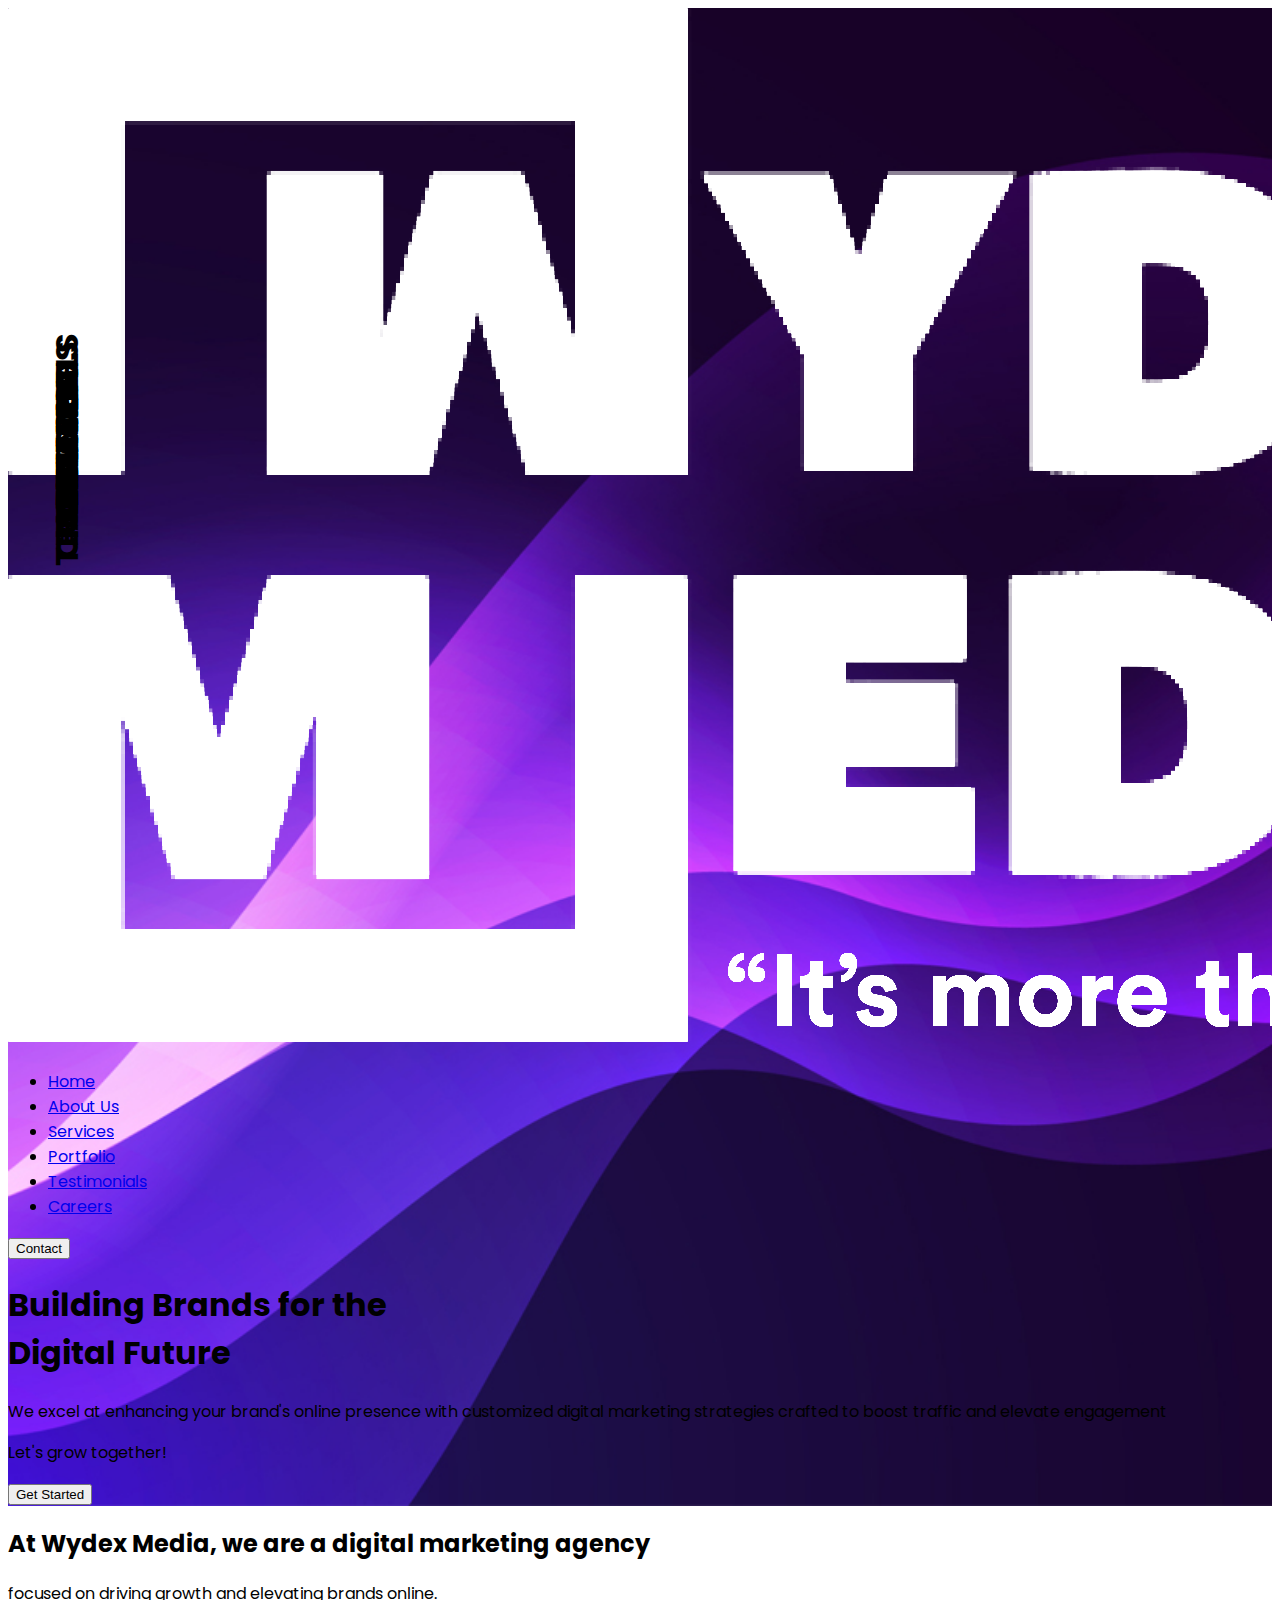
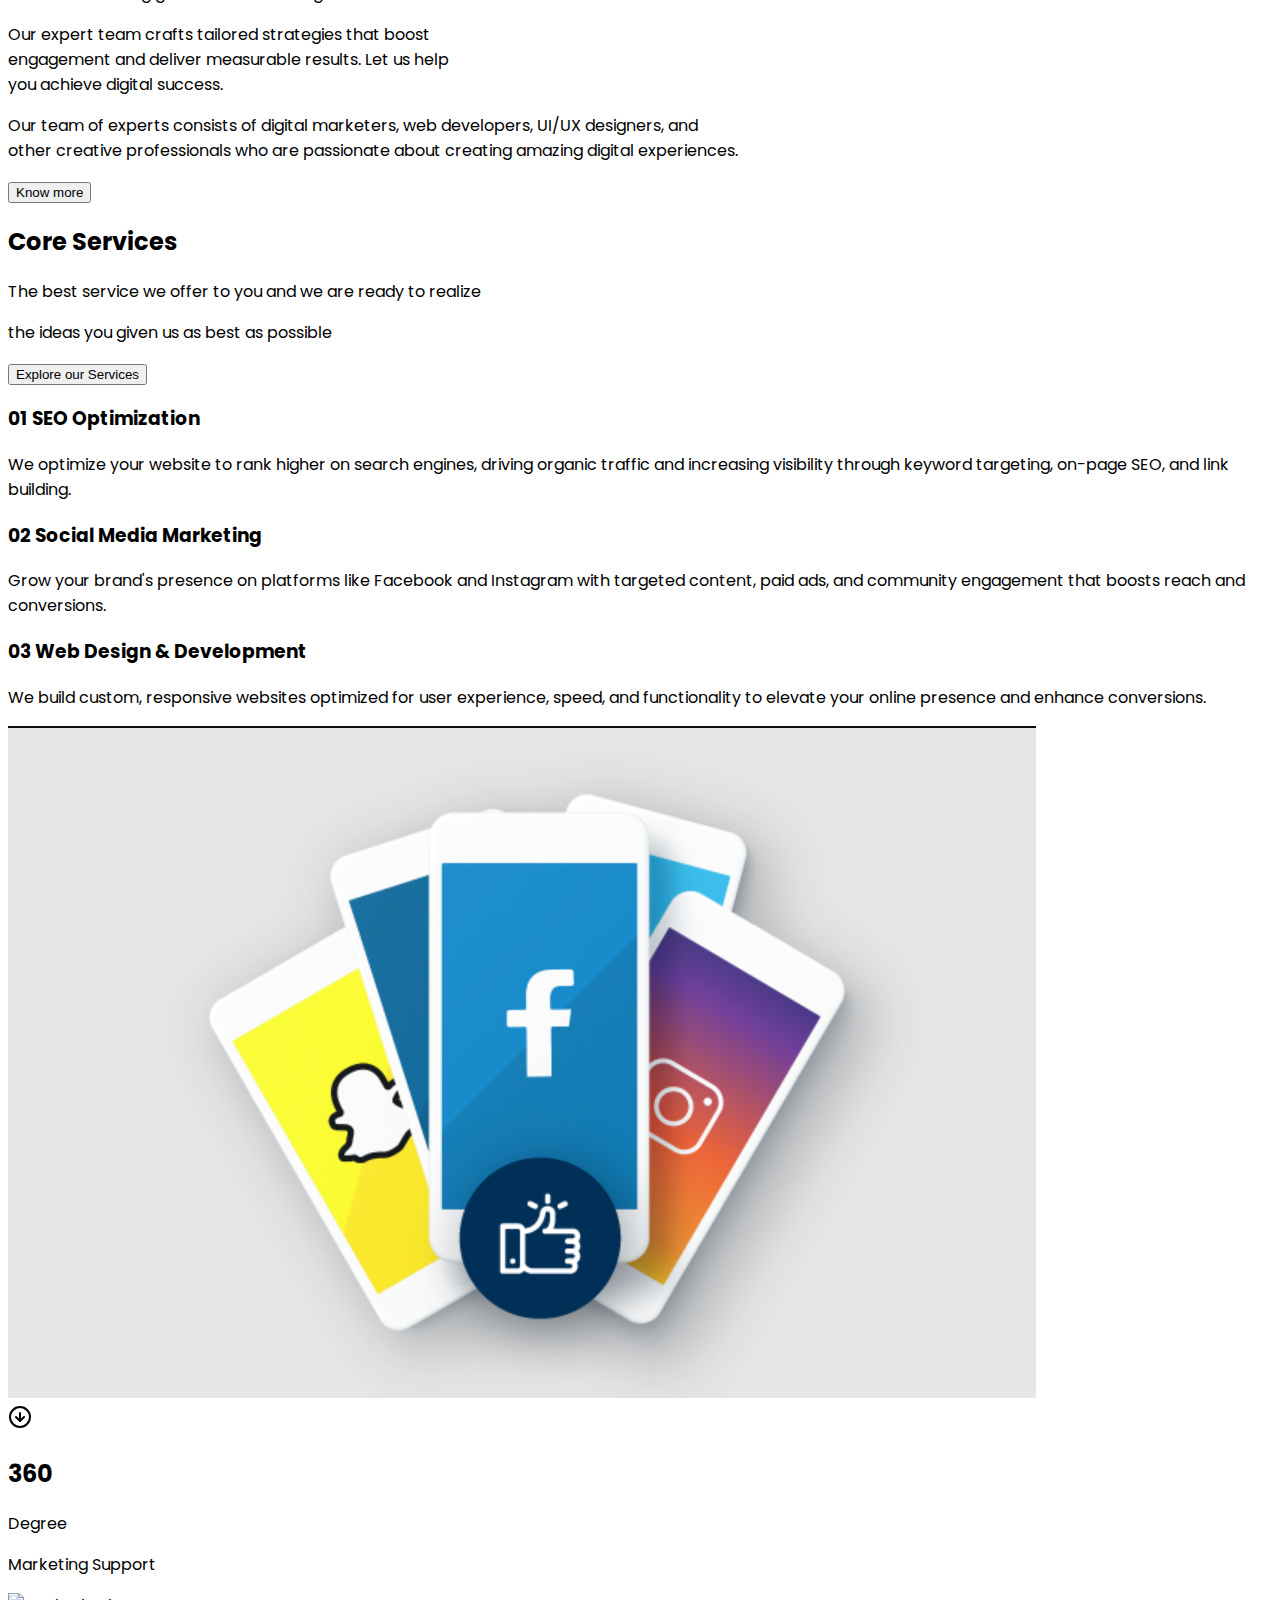
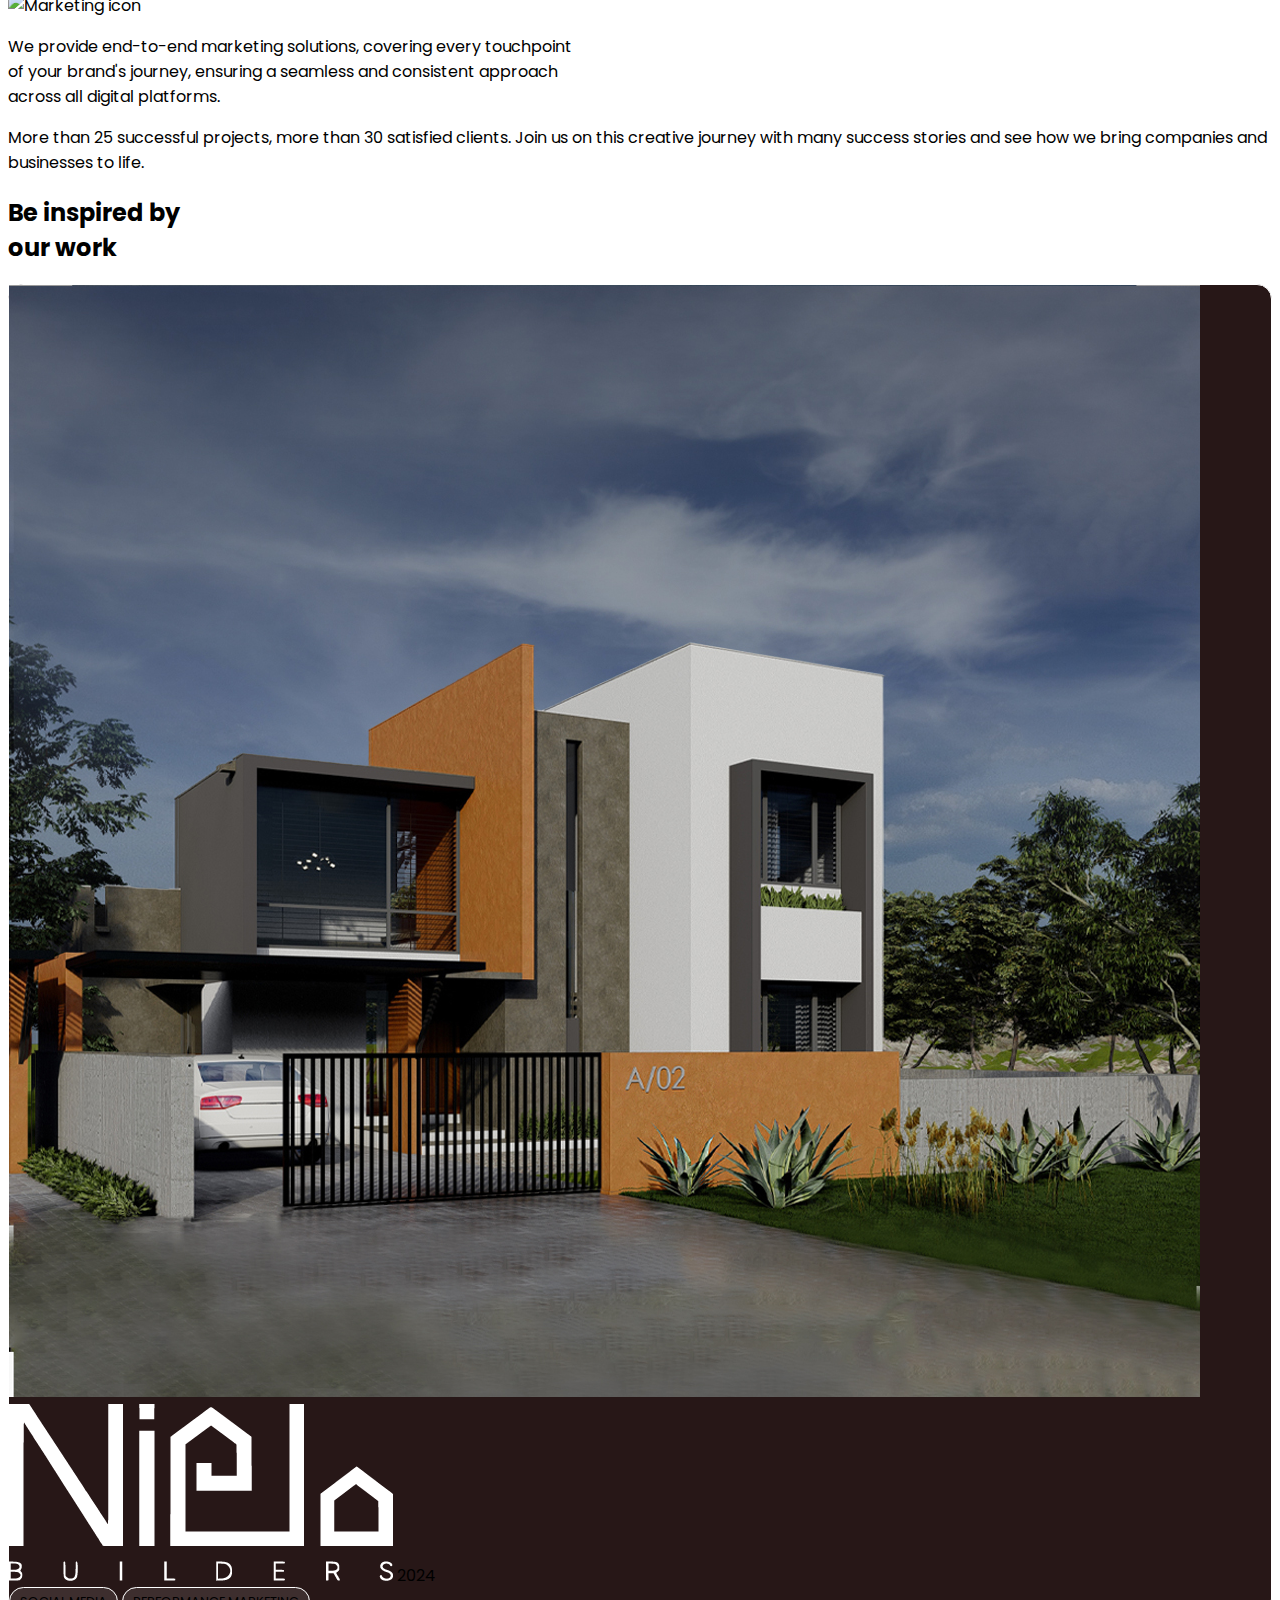
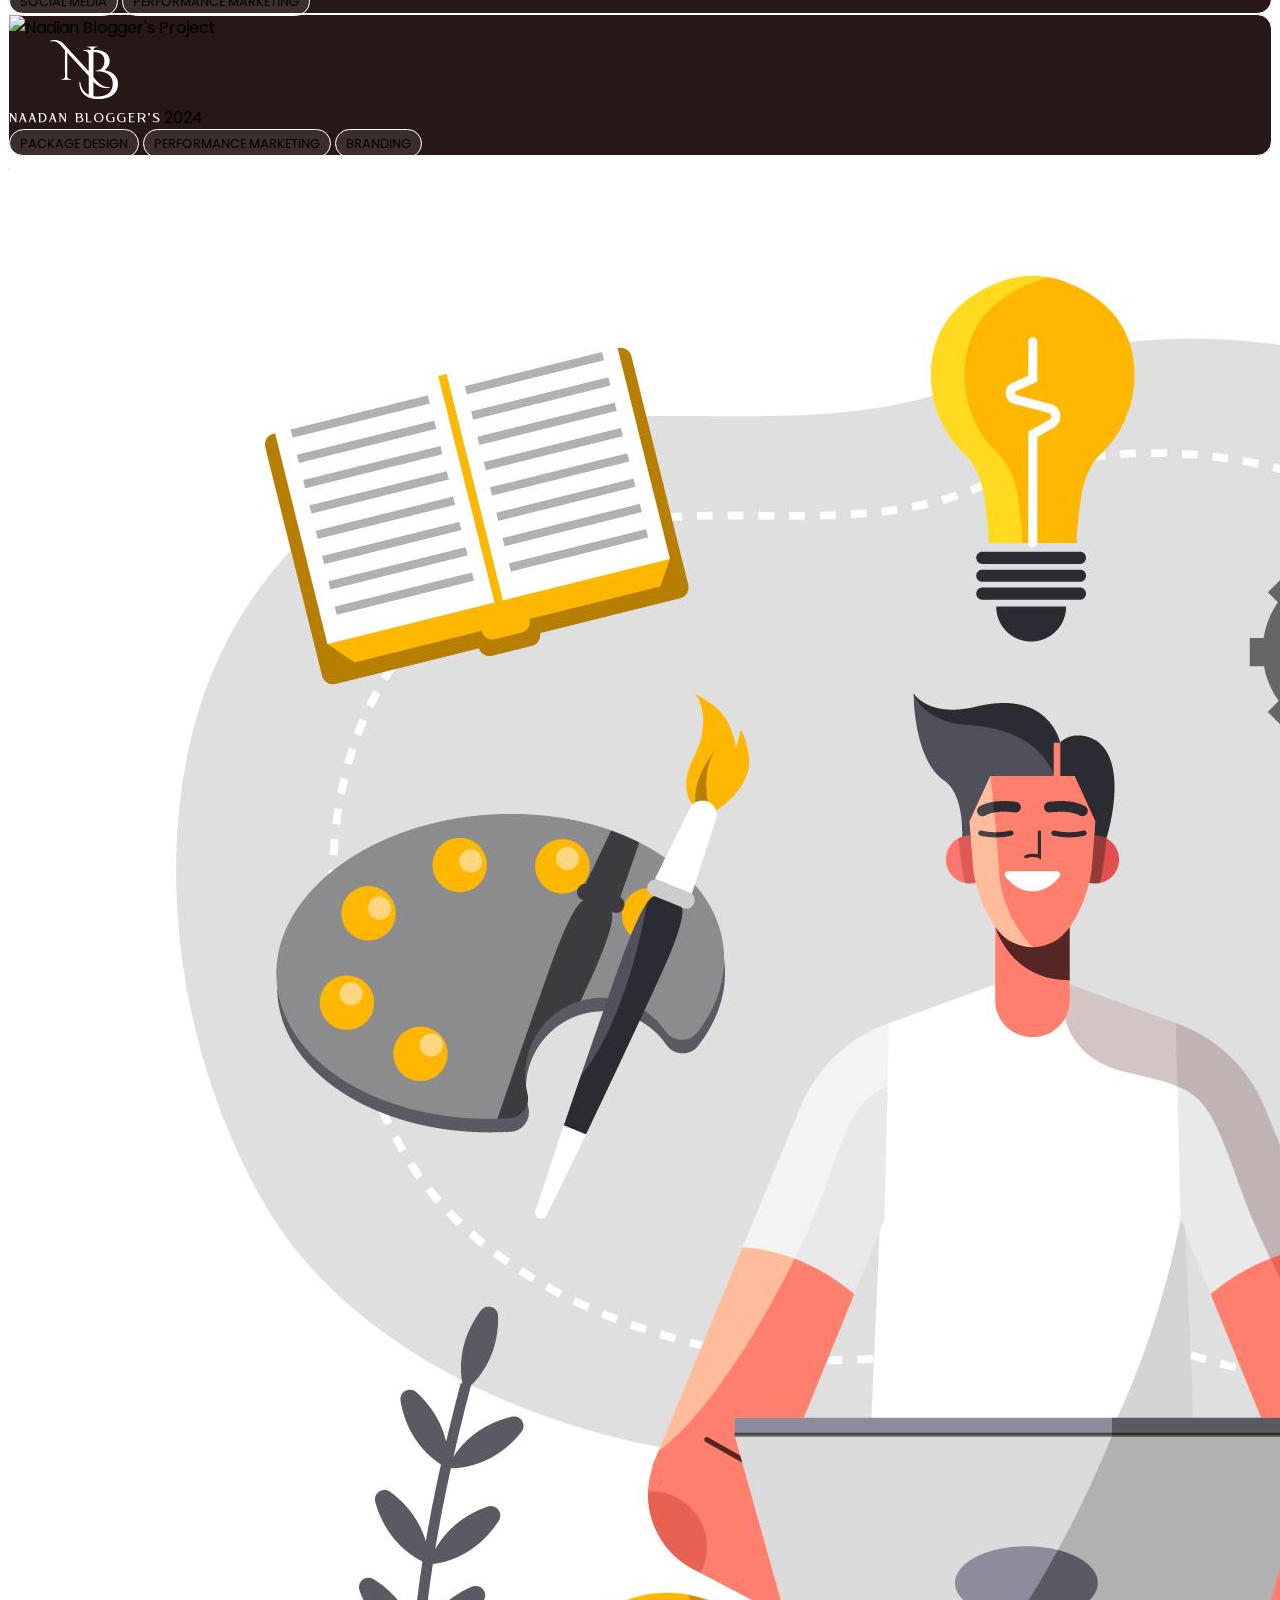
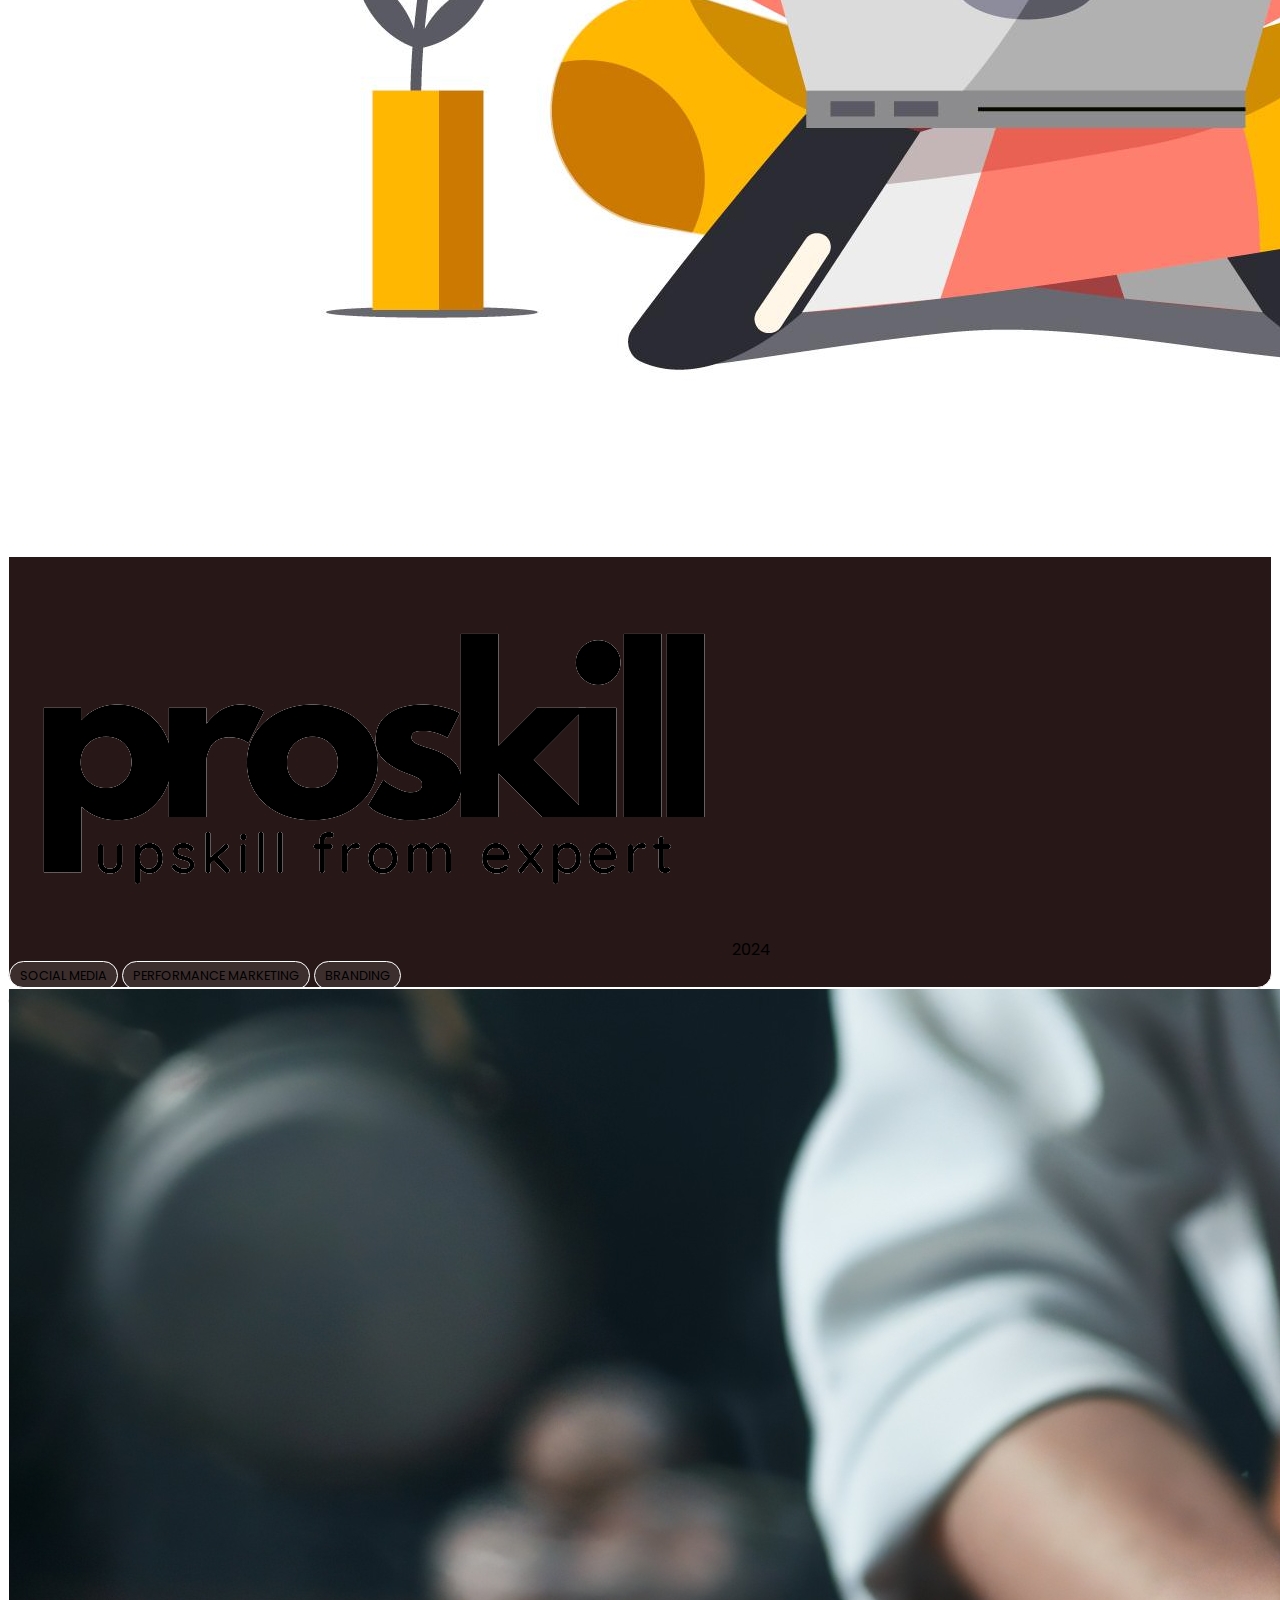
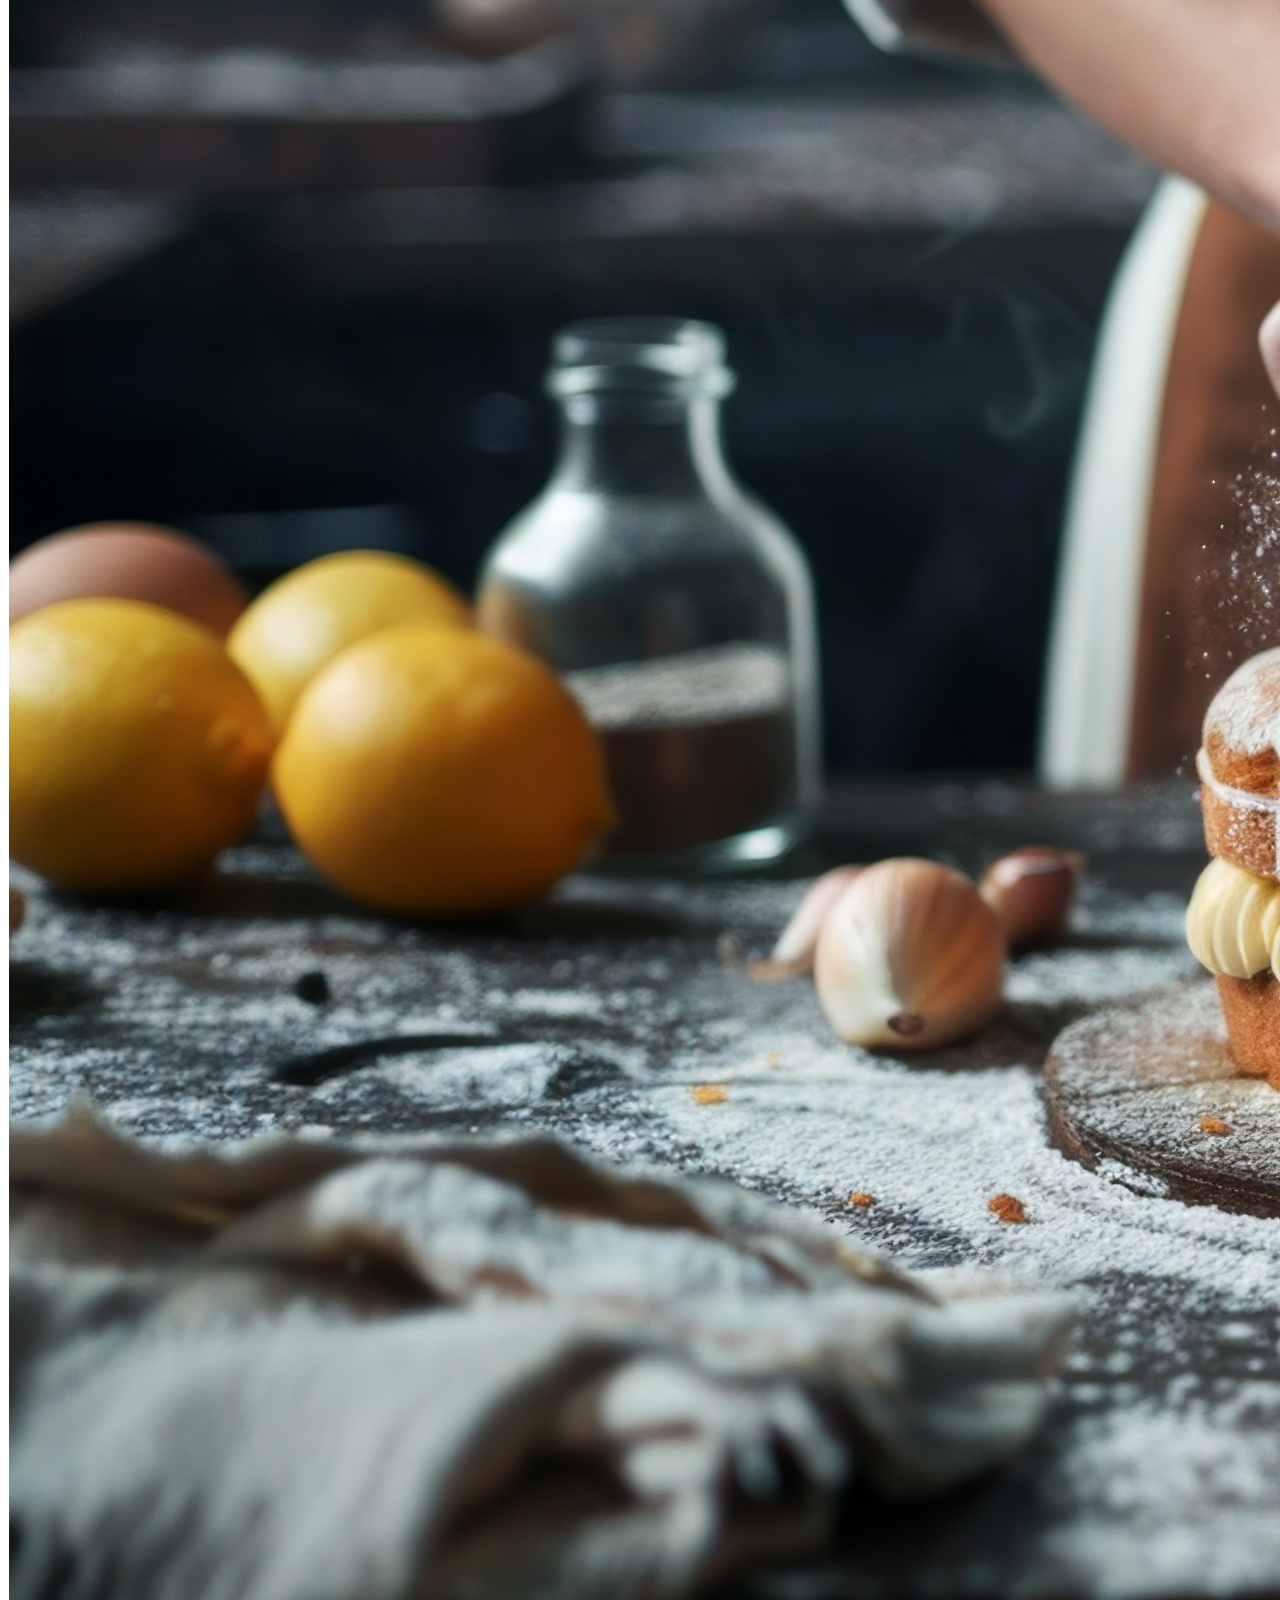
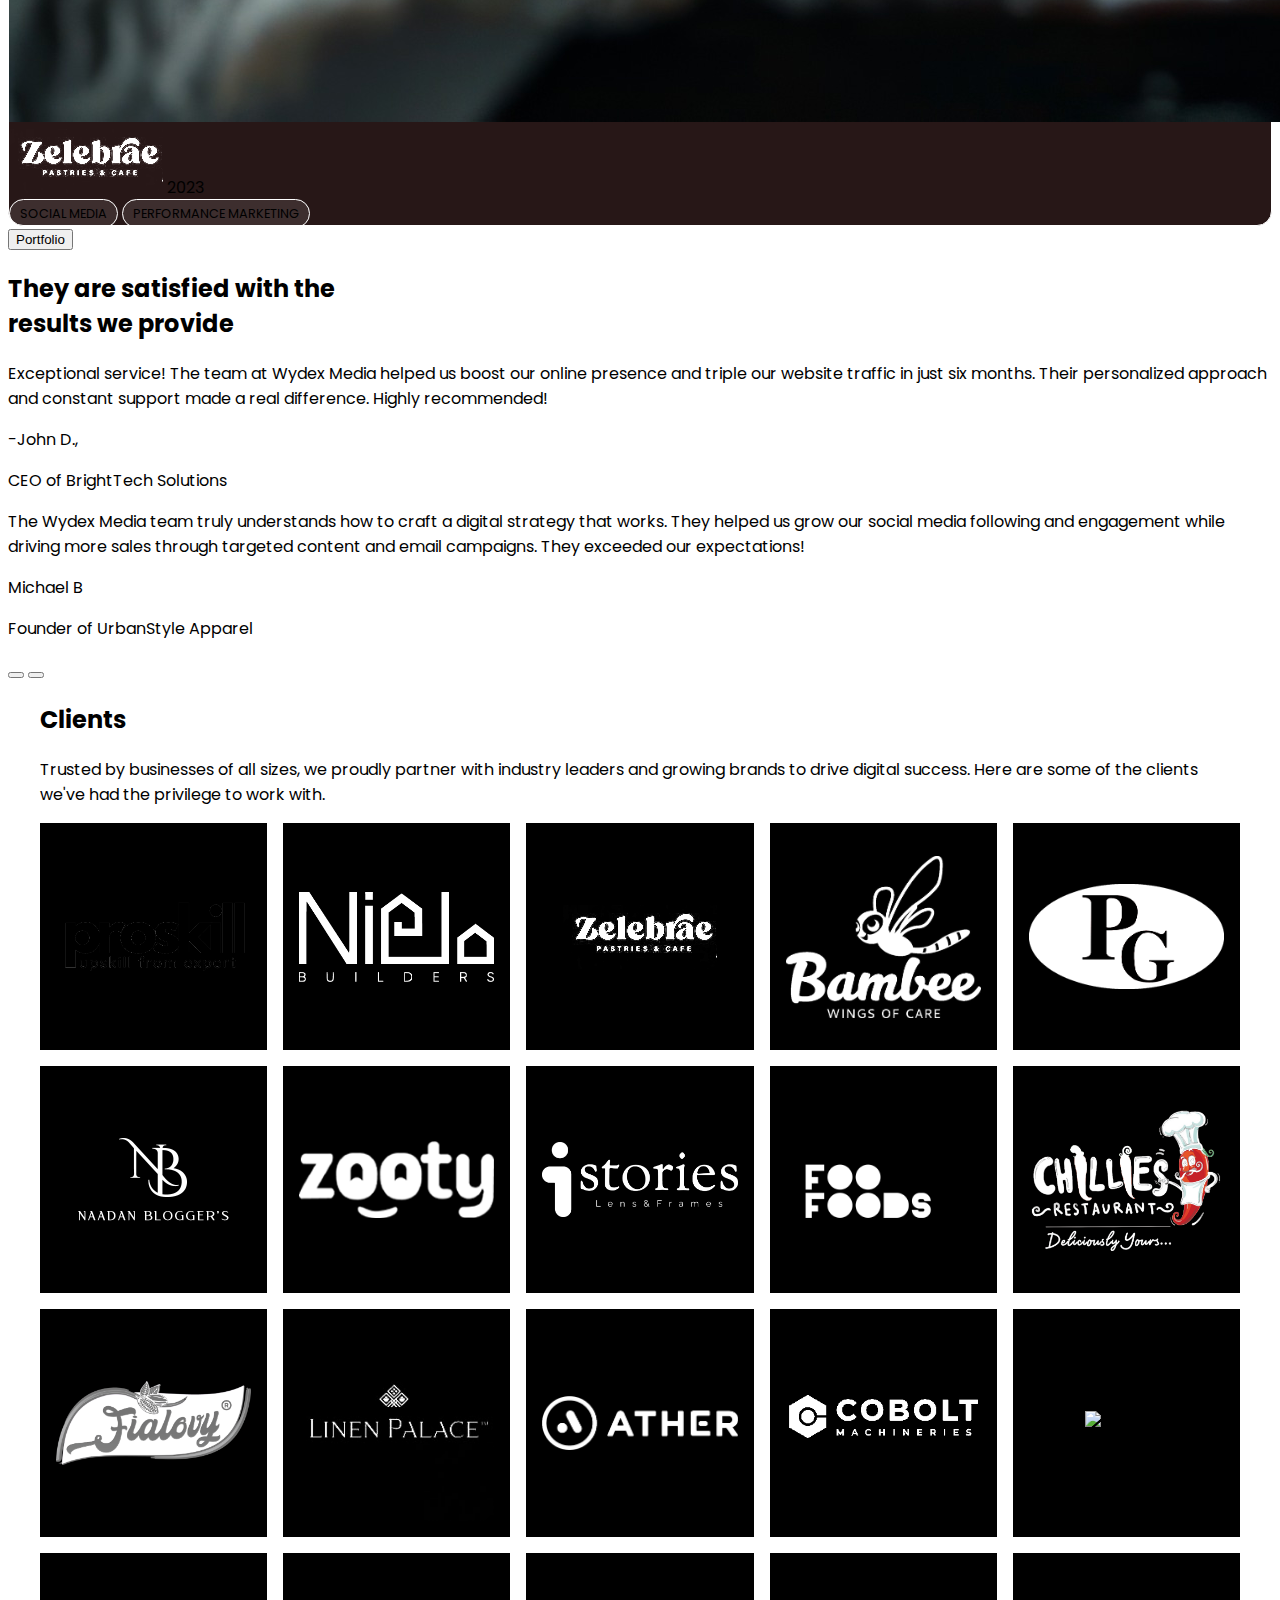
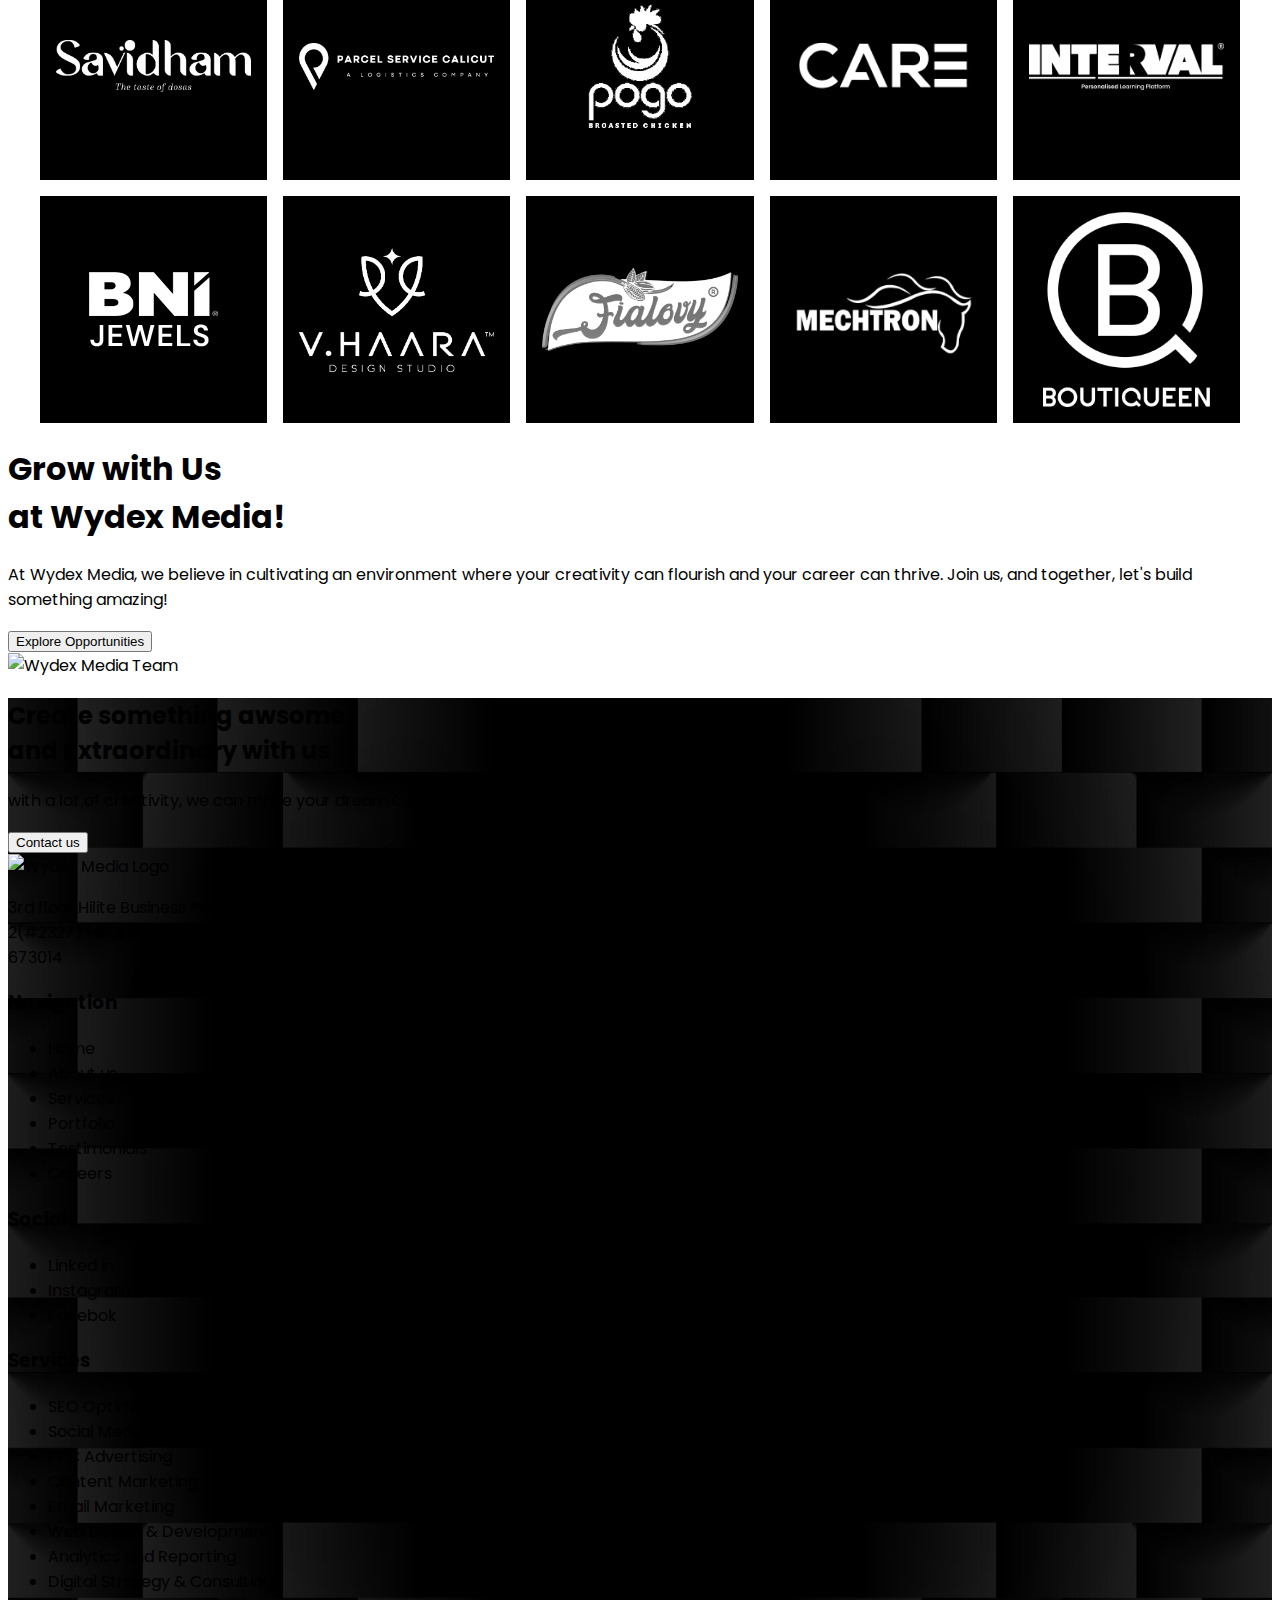
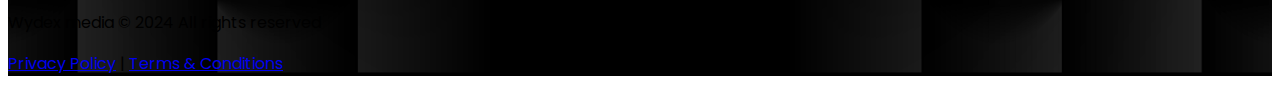
==== index.html @ d9bca1e1 "basic structure of the website is done" ====
<!DOCTYPE html>
<html lang="en">
<head>
    <meta charset="UTF-8">
    <meta name="viewport" content="width=device-width, initial-scale=1.0">
    <title>Wydex Media - Building Brands for the Digital Future</title>
    <script src="https://cdn.tailwindcss.com"></script>
    <script>
        tailwind.config = {
            theme: {
                extend: {
                    colors: {
                        primary: '#4A90E2',
                        secondary: '#F5A623',
                    }
                }
            }
        }
    </script>
    <style>
        @import url('https://fonts.googleapis.com/css2?family=Poppins:wght@300;400;500;600;700&display=swap');
        body {
            font-family: 'Poppins', sans-serif;
        }
        .vertical-text {
            writing-mode: vertical-rl;
            text-orientation: mixed;
            transform: rotate(180deg);
        }

        .portfolio-card {
            background-color: #271717;
            border-radius: 15px;
            border:1px solid white;
        }
        .tag {
            background-color: rgba(255, 255, 255, 0.1);
            border-radius: 35px;
            padding: 5px 10px;
            font-size: 0.8rem;
            border:1px solid white;
        }
        .clients-section {
            position: relative;
            padding: 4rem 2rem 4rem 6rem;
        }
        .vertical-text {
            position: absolute;
            left: 1rem;
            top: 50%;
            transform: translateY(-50%) rotate(180deg);
            writing-mode: vertical-rl;
            text-orientation: mixed;
            font-size: 2rem;
            font-weight: bold;
        }
        .section-content {
            max-width: 1200px;
            margin: 0 auto;

        }
        .logo-grid {
            display: grid;
            grid-template-columns: repeat(5, 1fr);
            gap: 1rem;
        }
        .logo-item {
            background-color: #000000;
            padding: 1rem;
            display: flex;
            justify-content: center;
            align-items: center;
            aspect-ratio: 1 / 1;
        }
        .logo-item img {
            max-width: 100%;
            max-height: 100%;
            object-fit: contain;
        }
        @media (max-width: 1024px) {
            .logo-grid {
                grid-template-columns: repeat(4, 1fr);
            }
        }
        @media (max-width: 768px) {
            .logo-grid {
                grid-template-columns: repeat(3, 1fr);
            }
        }
        @media (max-width: 480px) {
            .logo-grid {
                grid-template-columns: repeat(2, 1fr);
            }
            .clients-section {
                padding-left: 4rem;
            }
        }
    </style>
</head>
<body class="bg-black">
    <!-- Header with centered navbar -->
    <main class="px-4 pb-4 text-center text-white" style="background-image: url('images/Banner-background.jpg'); background-size:cover; min-height: 700px">
        <header class="container mx-auto px-4 pt-6 pb-24">
            <nav class="flex justify-between items-center">
                <img src="images/Wydex-logo.png" alt="Wydex Media Logo" class="h-10">
                <ul class="flex space-x-16">
                    <li><a href="#" class="text-lg font-bold hover:text-purple-300">Home</a></li>
                    <li><a href="#" class="text-lg font-bold hover:text-purple-300">About Us</a></li>
                    <li><a href="#" class="text-lg font-bold hover:text-purple-300">Services</a></li>
                    <li><a href="#" class="text-lg font-bold hover:text-purple-300">Portfolio</a></li>
                    <li><a href="#" class="text-lg font-bold hover:text-purple-300">Testimonials</a></li>
                    <li><a href="#" class="text-lg font-bold hover:text-purple-300">Careers</a></li>
                </ul>
                <button class="font-bold bg-white text-purple-900 px-6 py-2 rounded-full hover:bg-purple-100">Contact</button>
            </nav>
        </header>
        <h1 class="text-6xl font-bold mb-6">Building Brands for the <br> Digital Future</h1>
        <p class="text-2xl mb-4 max-w-3xl mx-auto">
            We excel at enhancing your brand's online presence with customized digital marketing strategies crafted to boost traffic and elevate engagement
        </p>
        <p class="text-3xl font-semibold mb-16">Let's grow together!</p>
        <button class="bg-white text-purple-900 px-8 py-3 rounded-full text-3xl font-semibold hover:bg-purple-100">Get Started</button>
    </main>


        <!-- About Section (White background, black text) -->
        <section id="about" class="relative bg-black text-white py-24 flex">
            <div class="absolute left-0 top-0 bottom-0 w-24 flex items-center justify-center">
                <h2 class="vertical-text text-4xl font-bold">
                    <span class="bg-gray-600  px-6 py-8">ABOUT US</span>
                    </h2>
            </div>
            <div class="flex-1 flex items-center justify-center text-center md:text-left px-4">
                <div>
                    <h2 class="text-4xl font-bold mb-4">At <span class="bg-teal-600 px-2">Wydex Media,</span> we are a digital marketing agency</h2>
                    <p class="mb-2 text-4xl">focused on driving growth and elevating brands online.</p>
                    <p class="text-4xl text-gray-400 mb-4">Our expert team crafts tailored strategies that boost <br>engagement and deliver measurable results. Let us help <br>you achieve digital success.</p>
                    <div class="flex">
                    <p class="text-lg text-sm mb-4 mr-12">Our team of experts consists of digital marketers, web developers, UI/UX designers, and<br> other creative professionals who are passionate about creating amazing digital experiences.</p>
                    
                    <button class="bg-teal-600 text-white text-xl ml-12 px-4 py-2 rounded-full mb-8">Know more</button>
                </div>
                </div>
            </div>
        </section>

        <!-- Services Section (Black background, white text) -->
        <section id="services" class="relative bg-black text-white py-4">
            <div class="absolute left-0 top-0 bottom-0 w-24 flex items-center justify-center">
                <h2 class="vertical-text text-4xl font-bold">
                    <span class="bg-gray-600  px-6 py-8">SERVICES</span>
                    </h2>
            </div>
            <div class="container mx-auto px-24">
                <div class="flex items-center justify-between mb-6">
                    <h2 class="text-5xl font-bold">Core Services</h2>
                    <div>
                        <p class="text-sm mb-2">The best service we offer to you and we are ready to realize</p>
                        <p class="text-sm">the ideas you given us as best as possible</p>
                        <button class="bg-teal-600 text-white px-4 py-2 rounded-full mb-8">Explore our Services</button>
                    </div>
                    
                </div>
                
                
                
                <div class="grid grid-cols-2 gap-8">
                    <div>
                        <div class="service-item pb-4 mb-4">
                            <h3 class="text-4xl font-semibold mb-2">01 SEO Optimization</h3>
                            <p class="text-md text-gray-400">We optimize your website to rank higher on search engines, driving organic traffic and increasing visibility through keyword targeting, on-page SEO, and link building.</p>
                        </div>
                        <div class="service-item pb-4 mb-4">
                            <h3 class="text-4xl font-semibold mb-2">02 Social Media Marketing</h3>
                            <p class="text-md text-gray-400">Grow your brand's presence on platforms like Facebook and Instagram with targeted content, paid ads, and community engagement that boosts reach and conversions.</p>
                        </div>
                        <div class="service-item pb-4 mb-4">
                            <h3 class="text-4xl font-semibold mb-2">03 Web Design & Development</h3>
                            <p class="text-md text-gray-400">We build custom, responsive websites optimized for user experience, speed, and functionality to elevate your online presence and enhance conversions.</p>
                        </div>
                    </div>
                    <div class="flex items-center justify-center">
                        <img src="images/ss.png" alt="Social Media Icons" class="w-3/4 max-w-full h-auto">
                    </div>
                </div>
                
                <div class="flex justify-center mt-8">
                    <svg xmlns="http://www.w3.org/2000/svg" width="24" height="24" viewBox="0 0 24 24" fill="none" stroke="currentColor" stroke-width="2" stroke-linecap="round" stroke-linejoin="round" class="animate-bounce">
                        <circle cx="12" cy="12" r="10"></circle>
                        <polyline points="8 12 12 16 16 12"></polyline>
                        <line x1="12" y1="8" x2="12" y2="16"></line>
                    </svg>
                </div>
                </div>
            </div>
        </section>

        <!-- Core Values Section (Black background, white text) -->
        <section id="core-values" class="relative bg-white text-black py-20">
            <div class="absolute left-0 top-0 bottom-0 w-24 flex items-center justify-center">
                <h2 class="vertical-text text-4xl font-bold">
                    <span class="bg-gray-200 px-6 py-8">CORE VALUES</span>
                </h2>
            </div>
            <div class="flex-1 flex items-center justify-center text-center md:text-left px-4 py-20">
                <div class="px-8">
                    <div class="flex items-center mb-6">
                        <h2 class="text-8xl font-bold mr-4">360</h2>
                        <div>
                            <p class="text-5xl font-semibold">Degree</p>
                            <p class="text-5xl font-semibold">Marketing Support</p>
                        </div>
                        <img src="https://via.placeholder.com/50" alt="Marketing icon" class="ml-auto">
                    </div>
                    
                    <p class="text-2xl mb-6">
                        We provide end-to-end marketing solutions, covering every touchpoint<br>
                        of your brand's journey, ensuring a seamless and consistent approach<br>
                        across all digital platforms.
                    </p>
                    
                    <div class="bg-teal-500 w-1/4 h-2 rounded"></div>
                </div>
            </div>
        </section>


        <!-- Portfolio Section (White background, black text) -->
        <section id="portfolio" class="relative min-h-screen bg-black text-white py-20">
            <div class="absolute left-0 top-0 bottom-0 w-24 flex items-center justify-center">
                <h2 class="vertical-text text-4xl font-bold">
                    <span class="bg-gray-600  px-6 py-8">PORTFOLIO</span>
                    </h2>
            </div>
            <div class="container mx-auto px-24">
                <div class="container mx-auto px-4 py-8">
                    <div class="flex">
                        <!-- Main content -->
                        <div class="flex-grow">
                            <div class="flex justify-between items-start mb-8">
                                <div class="max-w-xl">
                                    <p class="text-gray-400 mb-4">More than 25 successful projects, more than 30 satisfied clients. Join us on this creative journey with many success stories and see how we bring companies and businesses to life.</p>
                                </div>
                                <h2 class="text-4xl font-bold">Be inspired by<br>our work</h2>
                            </div>
                            
                            <div class="grid grid-cols-2 gap-6">
                                <!-- Portfolio Item 1 -->
                                <div class="portfolio-card p-4">
                                    <img src="images/Nilam-home.jpg" alt="Nielo Project" class="w-full h-2/3 object-cover rounded-lg mb-4">
                                    <div class="flex justify-between items-center mb-2">
                                        <img src="images/Nilam-logo.png" alt="Nielo Logo" class="h-8">
                                        <span class="text-gray-400">2024</span>
                                    </div>
                                    <div class="flex text-4xl flex-wrap gap-2">
                                        <span class="tag">SOCIAL MEDIA</span>
                                        <span class="tag">PERFORMANCE MARKETING</span>
                                    </div>
                                </div>
                                
                                <!-- Portfolio Item 2 -->
                                <div class="portfolio-card p-4">
                                    <img src="images/nadanbloggers.jpg" alt="Nadian Blogger's Project" class="w-full h-2/3 object-cover rounded-lg mb-4">
                                    <div class="flex justify-between items-center mb-2">
                                        <img src="images/NAADAN-BLOGGER’S-copy.png" alt="Nadian Blogger's Logo" class="h-8">
                                        <span class="text-gray-400">2024</span>
                                    </div> 
                                    <div class="flex text-4xl flex-wrap gap-2">
                                        <span class="tag">PACKAGE DESIGN</span>
                                        <span class="tag">PERFORMANCE MARKETING</span>
                                        <span class="tag">BRANDING</span>
                                    </div>
                                </div>
                                
                                <!-- Portfolio Item 3 -->
                                <div class="portfolio-card p-4">
                                    <img src="images/proskill.jpg" alt="Proskill Project" class="w-full h-2/3 object-cover rounded-lg mb-4">
                                    <div class="flex text-4xl justify-between items-center mb-2">
                                        <img src="images/Proskill-Logo.png" alt="Proskill Logo" class="h-8">
                                        <span class="text-gray-400">2024</span>
                                    </div>
                                    <div class="flex flex-wrap gap-2">
                                        <span class="tag">SOCIAL MEDIA</span>
                                        <span class="tag">PERFORMANCE MARKETING</span>
                                        <span class="tag">BRANDING</span>
                                    </div>
                                </div>
                                
                                <!-- Portfolio Item 4 -->
                                <div class="portfolio-card p-4">
                                    <img src="images/zebre.jpg" alt="Zelebrae Project" class="w-full h-2/3 object-cover rounded-lg mb-4">
                                    <div class="flex text-4xl justify-between items-center mb-2">
                                        <img src="images/Zelebrae-logo.png" alt="Zelebrae Logo" class="h-8">
                                        <span class="text-gray-400">2023</span>
                                    </div>
                                    <div class="flex flex-wrap gap-2">
                                        <span class="tag">SOCIAL MEDIA</span>
                                        <span class="tag">PERFORMANCE MARKETING</span>
                                    </div>
                                </div>
                            </div>
                            
                            <div class="flex justify-center mt-8">
                                <button class="bg-teal-600 text-3xl text-white px-6 py-2 rounded-full">Portfolio</button>
                            </div>
                        </div>
                    </div>
                </div>
            </div>
        </section>

        
        <!-- Testimonials Section (White background, black text) -->
        <section id="testimonials" class="relative bg-white text-black py-20">
            <div class="absolute left-0 top-0 bottom-0 w-24 flex items-center justify-center">
                <h2 class="vertical-text text-4xl font-bold">
                    <span class="bg-gray-200 px-6 py-8">TESTIMONIALS</span>
                    </h2>
            </div>
            <div class="container mx-auto px-24">
                <div class="flex-grow">
                    <h2 class="text-4xl font-bold mb-8">They are satisfied with the<br>results we provide</h2>
                    
                    <div class="relative overflow-hidden">
                        <div class="testimonial-slider flex transition-transform duration-300 ease-in-out">
                            <!-- Testimonial 1 -->
                            <div class="w-full flex-shrink-0">
                                <p class="text-gray-600 mb-4">Exceptional service! The team at Wydex Media helped us boost our online presence and triple our website traffic in just six months. Their personalized approach and constant support made a real difference. Highly recommended!</p>
                                <p class="font-bold">-John D.,</p>
                                <p class="text-gray-500">CEO of BrightTech Solutions</p>
                            </div>
                            
                            <!-- Testimonial 2 -->
                            <div class="w-full flex-shrink-0">
                                <p class="text-gray-600 mb-4">The Wydex Media team truly understands how to craft a digital strategy that works. They helped us grow our social media following and engagement while driving more sales through targeted content and email campaigns. They exceeded our expectations!</p>
                                <p class="font-bold">Michael B</p>
                                <p class="text-gray-500">Founder of UrbanStyle Apparel</p>
                            </div>
                        </div>
                        
                        <!-- Navigation buttons -->
                        <div class="absolute top-1/2 transform -translate-y-1/2 w-full flex justify-between">
                            <button class="prev-btn bg-orange-400 text-white rounded-full w-10 h-10 flex items-center justify-center focus:outline-none">
                                <i class="fas fa-chevron-left"></i>
                            </button>
                            <button class="next-btn bg-orange-400 text-white rounded-full w-10 h-10 flex items-center justify-center focus:outline-none">
                                <i class="fas fa-chevron-right"></i>
                            </button>
                        </div>
                    </div>
                </div>
            </div>
        </section>

        <!-- Clients Section (Black background, white text) -->
        <section id="clients" class="relative min-h-screen bg-black text-white py-20">
            <div class="absolute left-0 top-0 bottom-0 w-24 flex items-center justify-center">
                <h2 class="vertical-text text-4xl font-bold">
                    <span class="bg-gray-600  px-6 py-8">CLIENTS</span>
                    </h2>
            </div>
            <div class="container mx-auto px-24">
                <div class="section-content">
                    <div class="flex py-12">
                    <h2 class="font-bold text-6xl">Clients</h2>
                    <p class="text-xl px-20">Trusted by businesses of all sizes, we proudly partner with industry leaders and growing brands to drive digital success. Here are some of the clients we've had the privilege to work with.</p>
                    </div>
                    <div class="logo-grid">
                        <div class="logo-item"><img src="images/Proskill-Logo.png" alt="Client 1"></div>
                        <div class="logo-item"><img src="images/Nilam-logo.png" alt="Client 2"></div>
                        <div class="logo-item"><img src="images/Zelebrae-logo.png" alt="Client 3"></div>
                        <div class="logo-item"><img src="images/Bambee-logo.png" alt="Client 4"></div>
                        <div class="logo-item"><img src="images/PG-logo.png" alt="Client 5"></div>
                        <div class="logo-item"><img src="images/NAADAN-BLOGGER’S-copy.png" alt="Client 6"></div>
                        <div class="logo-item"><img src="images/Zooty.png" alt="Client 7"></div>
                        <div class="logo-item"><img src="images/Istories.png" alt="Client 8"></div>
                        <div class="logo-item"><img src="images/Foo-foods.png" alt="Client 9"></div>
                        <div class="logo-item"><img src="images/Chillies.png" alt="Client 10"></div>
                        <div class="logo-item"><img src="images/Fialovy.png" alt="Client 11"></div>
                        <div class="logo-item"><img src="images/Linen-palace.png" alt="Client 12"></div>
                        <div class="logo-item"><img src="images/Ather.png" alt="Client 24"></div>
                        <div class="logo-item"><img src="images/Cobolt-logo.png" alt="Client 13"></div>
                        <div class="logo-item"><img src="images/UMAI-logo.png" alt="Client 14"></div>
                        <div class="logo-item"><img src="images/Savidham.png" alt="Client 15"></div>
                        <div class="logo-item"><img src="images/Parcel-service-logo.png" alt="Client 16"></div>
                        <div class="logo-item"><img src="images/Pogo.png" alt="Client 17"></div>
                        <div class="logo-item"><img src="images/CARE.png" alt="Client 18"></div>
                        <div class="logo-item"><img src="images/Interval.png" alt="Client 19"></div>
                        <div class="logo-item"><img src="images/BNI-logo.png" alt="Client 20"></div>
                        <div class="logo-item"><img src="images/Vhara.png" alt="Client 21"></div>
                        <div class="logo-item"><img src="images/Fialovy.png" alt="Client 22"></div>
                        <div class="logo-item"><img src="images/Mectron.png" alt="Client 23"></div>
    
                        <div class="logo-item"><img src="images/Boutiqueen.png" alt="Client 25"></div>
                    </div>
                </div>
            </div>
        </section>

        <!-- Careers Section (White background, black text) -->
        <section id="careers" class="relative bg-white text-black py-24">
            <div class="absolute left-0 top-0 bottom-0 w-24 flex items-center justify-center">
                <h2 class="vertical-text text-4xl font-bold">
                    <span class="bg-gray-200 px-6 py-8">CAREERS</span>
                </h2>
            </div>
            <div class="container mx-auto px-24 items-center">
                <div class="flex-grow"></div>
                <div class="flex flex-col md:flex-row items-center">
                    <div class="md:w-1/2 p-8">
                        <h1 class="text-6xl font-bold mb-4">Grow with Us<br>at <span class="text-teal-600">Wydex Media!</span></h1>
                        <p class="text-2xl text-gray-600 mb-12">
                            At Wydex Media, we believe in cultivating an environment where your creativity can flourish and your career can thrive. Join us, and together, let's build something amazing!
                        </p>
                        <button class="bg-teal-600 text-2xl text-white font-semibold py-2 px-4 rounded-full hover:bg-teal-700 transition duration-300">
                            Explore Opportunities
                        </button>
                    </div>
                    <div class="md:w-1/2">
                        <img src="images/team.jpg" alt="Wydex Media Team" class="w-full h-auto object-cover">
                    </div>
                </div>
                </div>
            </div>
        </section>
        
        <!-- Contact Section -->
        <!-- <section id="contact" class="relative min-h-screen bg-gray-100 py-20">
            <div class="absolute left-0 top-0 bottom-0 w-24 flex items-center justify-center">
                <h2 class="vertical-text text-4xl font-bold text-gray-800">CONTACT</h2>
            </div>
            <div class="container mx-auto px-24">
                <div class="max-w-lg mx-auto">
                    <form>
                        <div class="mb-4">
                            <input type="text" placeholder="Your Name" class="w-full px-4 py-2 rounded-lg border focus:outline-none focus:border-primary">
                        </div>
                        <div class="mb-4">
                            <input type="email" placeholder="Your Email" class="w-full px-4 py-2 rounded-lg border focus:outline-none focus:border-primary">
                        </div>
                        <div class="mb-4">
                            <textarea placeholder="Your Message" rows="4" class="w-full px-4 py-2 rounded-lg border focus:outline-none focus:border-primary"></textarea>
                        </div>
                        <button type="submit" class="w-full bg-primary text-white font-bold py-3 px-8 rounded-full hover:bg-opacity-90 transition duration-300">Send Message</button>
                    </form>
                </div>
            </div>
        </section> -->
    </main>

    <!-- Footer -->
    <footer class="text-white py-24 px-4" style="background-image: url('images/footerbg.jpg');background-size: cover; background-position: center;";>
        <div class="container mx-auto">
            <div class="text-center mb-12">
                <h2 class="text-5xl font-bold mb-4">Create something awsome<br>and extraordinary with us</h2>
                <p class="text-gray-400 text-xl mb-8">with a lot of creativity, we can make your dream come true</p>
                <button class="bg-teal-600 text-2xl text-white font-semibold py-2 px-6 rounded-full hover:bg-teal-700 transition duration-300">
                    Contact us
                </button>
            </div>
            
            <div class="grid grid-cols-1 md:grid-cols-4 gap-8 mb-12">
                <div>
                    <img src="/api/placeholder/150/50" alt="Wydex Media Logo" class="mb-4">
                    <p class="text-sm text-gray-400">
                        3rd floor,Hilite Business Park,Tower<br>
                        2(#2327) Hilite City, Calicut, India<br>
                        673014
                    </p>
                </div>
                <div>
                    <h3 class="text-lg font-semibold mb-4">Navigation</h3>
                    <ul class="text-sm text-gray-400">
                        <li class="mb-2">Home</li>
                        <li class="mb-2">About us</li>
                        <li class="mb-2">Services</li>
                        <li class="mb-2">Portfolio</li>
                        <li class="mb-2">Testimonials</li>
                        <li class="mb-2">Careers</li>
                    </ul>
                </div>
                <div>
                    <h3 class="text-lg font-semibold mb-4">Socials</h3>
                    <ul class="text-sm text-gray-400">
                        <li class="mb-2">Linked in</li>
                        <li class="mb-2">Instagram</li>
                        <li class="mb-2">Facebok</li>
                    </ul>
                </div>
                <div>
                    <h3 class="text-lg font-semibold mb-4">Services</h3>
                    <ul class="text-sm text-gray-400">
                        <li class="mb-2">SEO Optimization</li>
                        <li class="mb-2">Social Media Marketing</li>
                        <li class="mb-2">PPC Advertising</li>
                        <li class="mb-2">Content Marketing</li>
                        <li class="mb-2">Email Marketing</li>
                        <li class="mb-2">Web Design & Development</li>
                        <li class="mb-2">Analytics and Reporting</li>
                        <li class="mb-2">Digital Strategy & Consulting</li>
                    </ul>
                </div>
            </div>
            
            <div class="border-t border-gray-800 pt-8 flex flex-col md:flex-row justify-between items-center">
                <p class="text-sm text-gray-400 mb-4 md:mb-0">Wydex media © 2024 All rights reserved</p>
                <p class="text-sm text-gray-400">
                    <a href="#" class="hover:text-white">Privacy Policy</a> | <a href="#" class="hover:text-white">Terms & Conditions</a>
                </p>
            </div>
        </div>
    </footer>
</body>
</html>
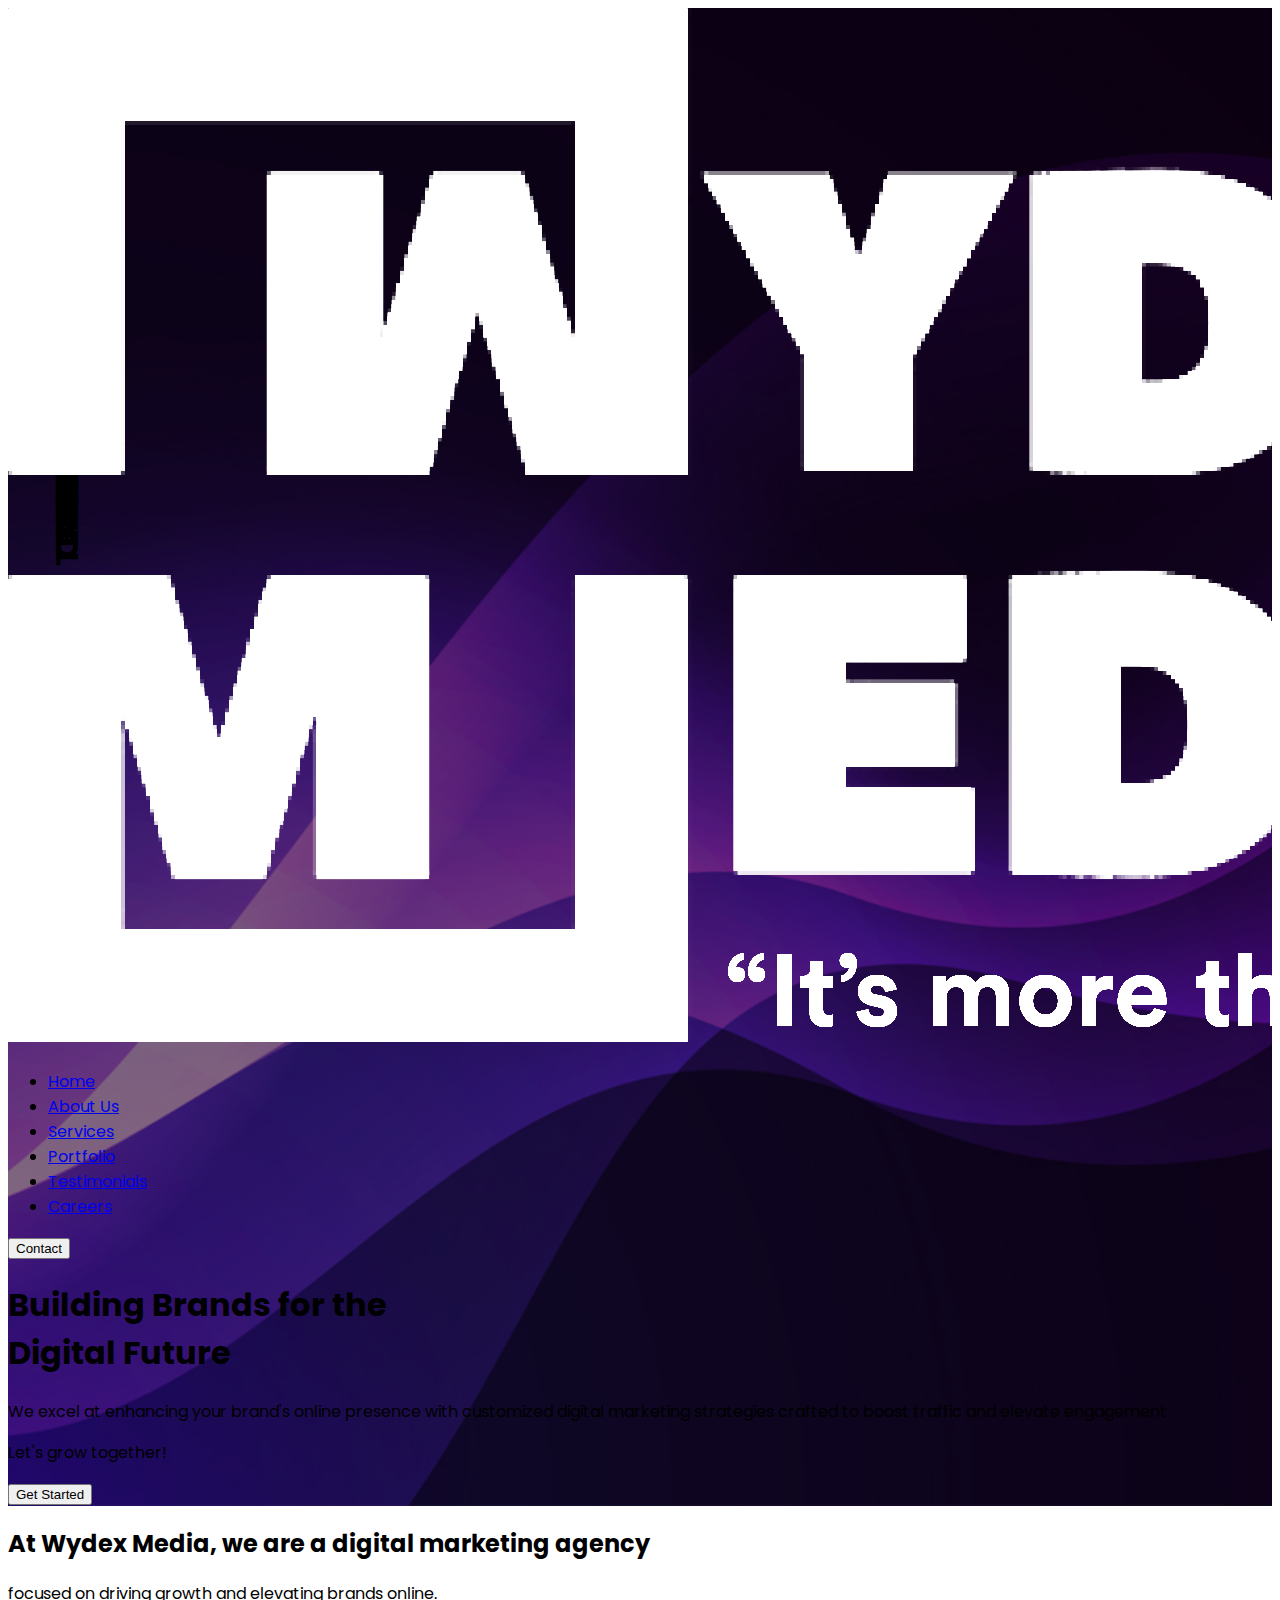
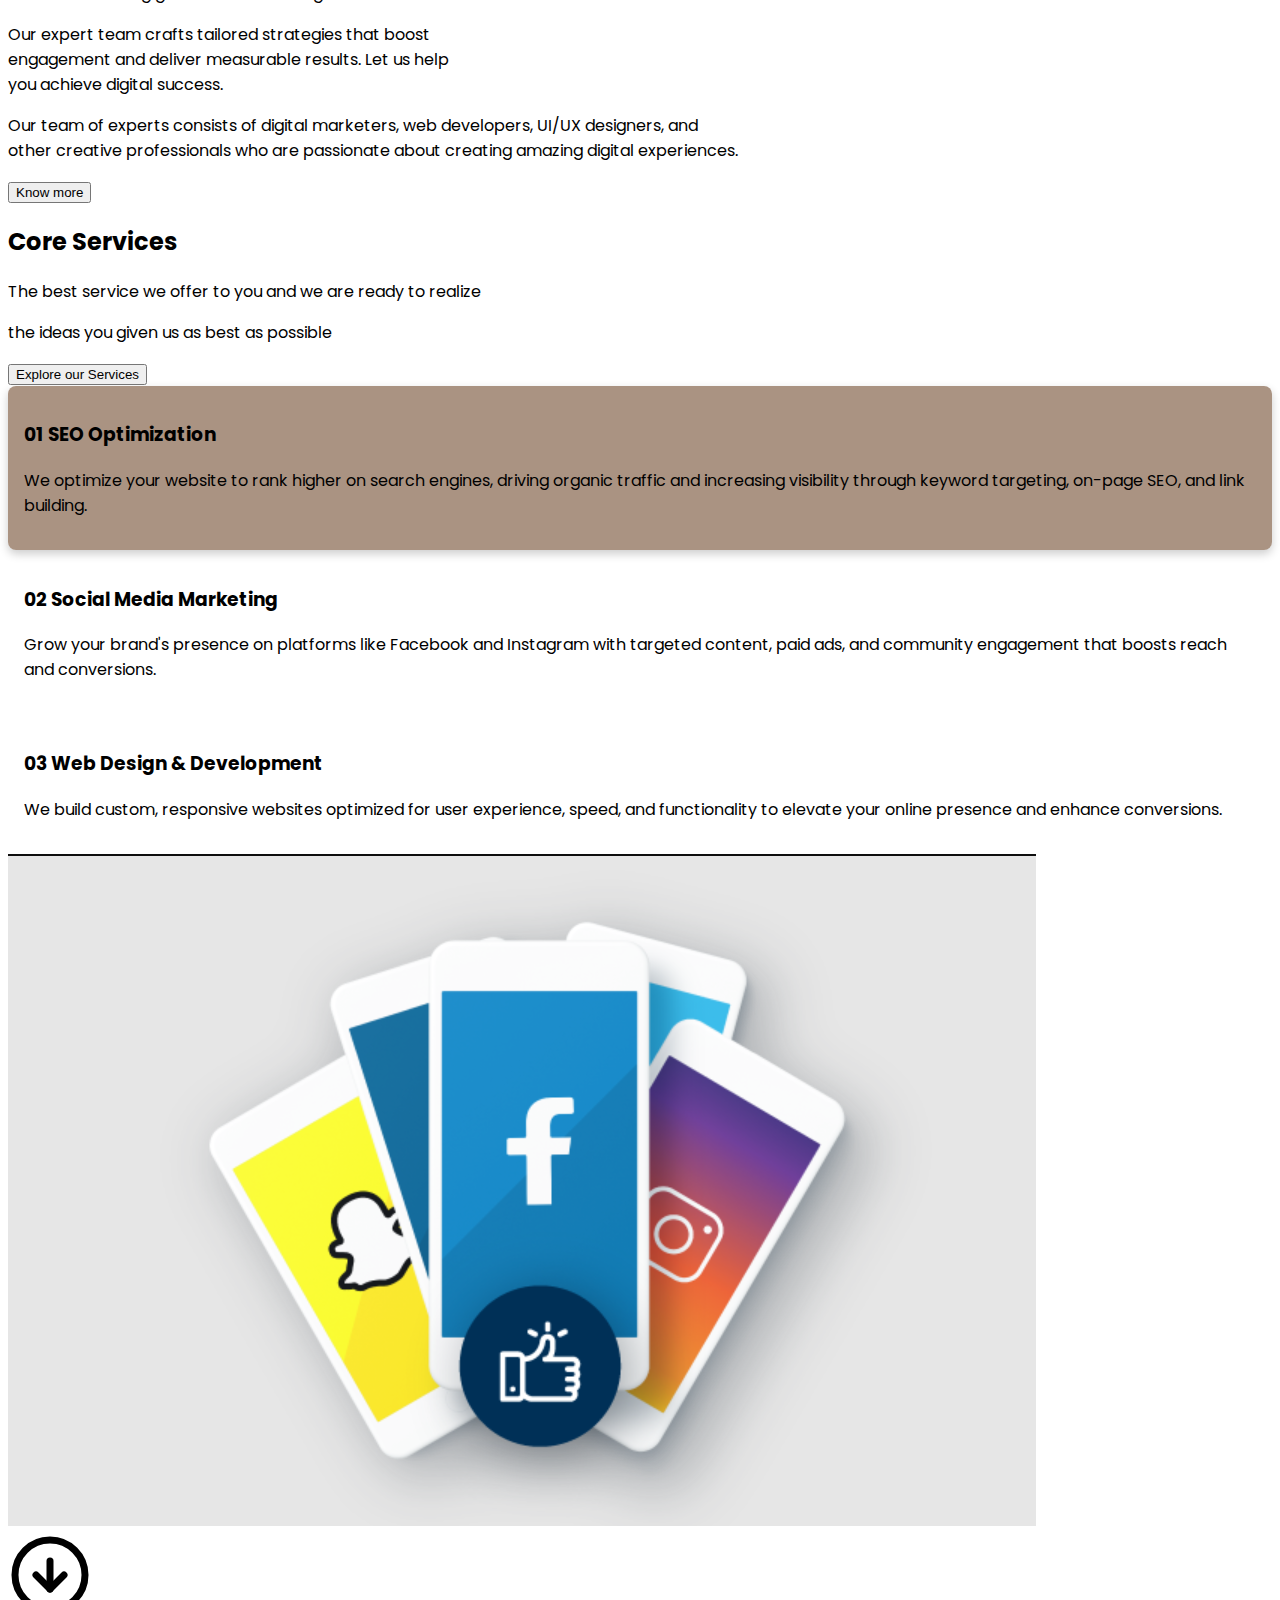
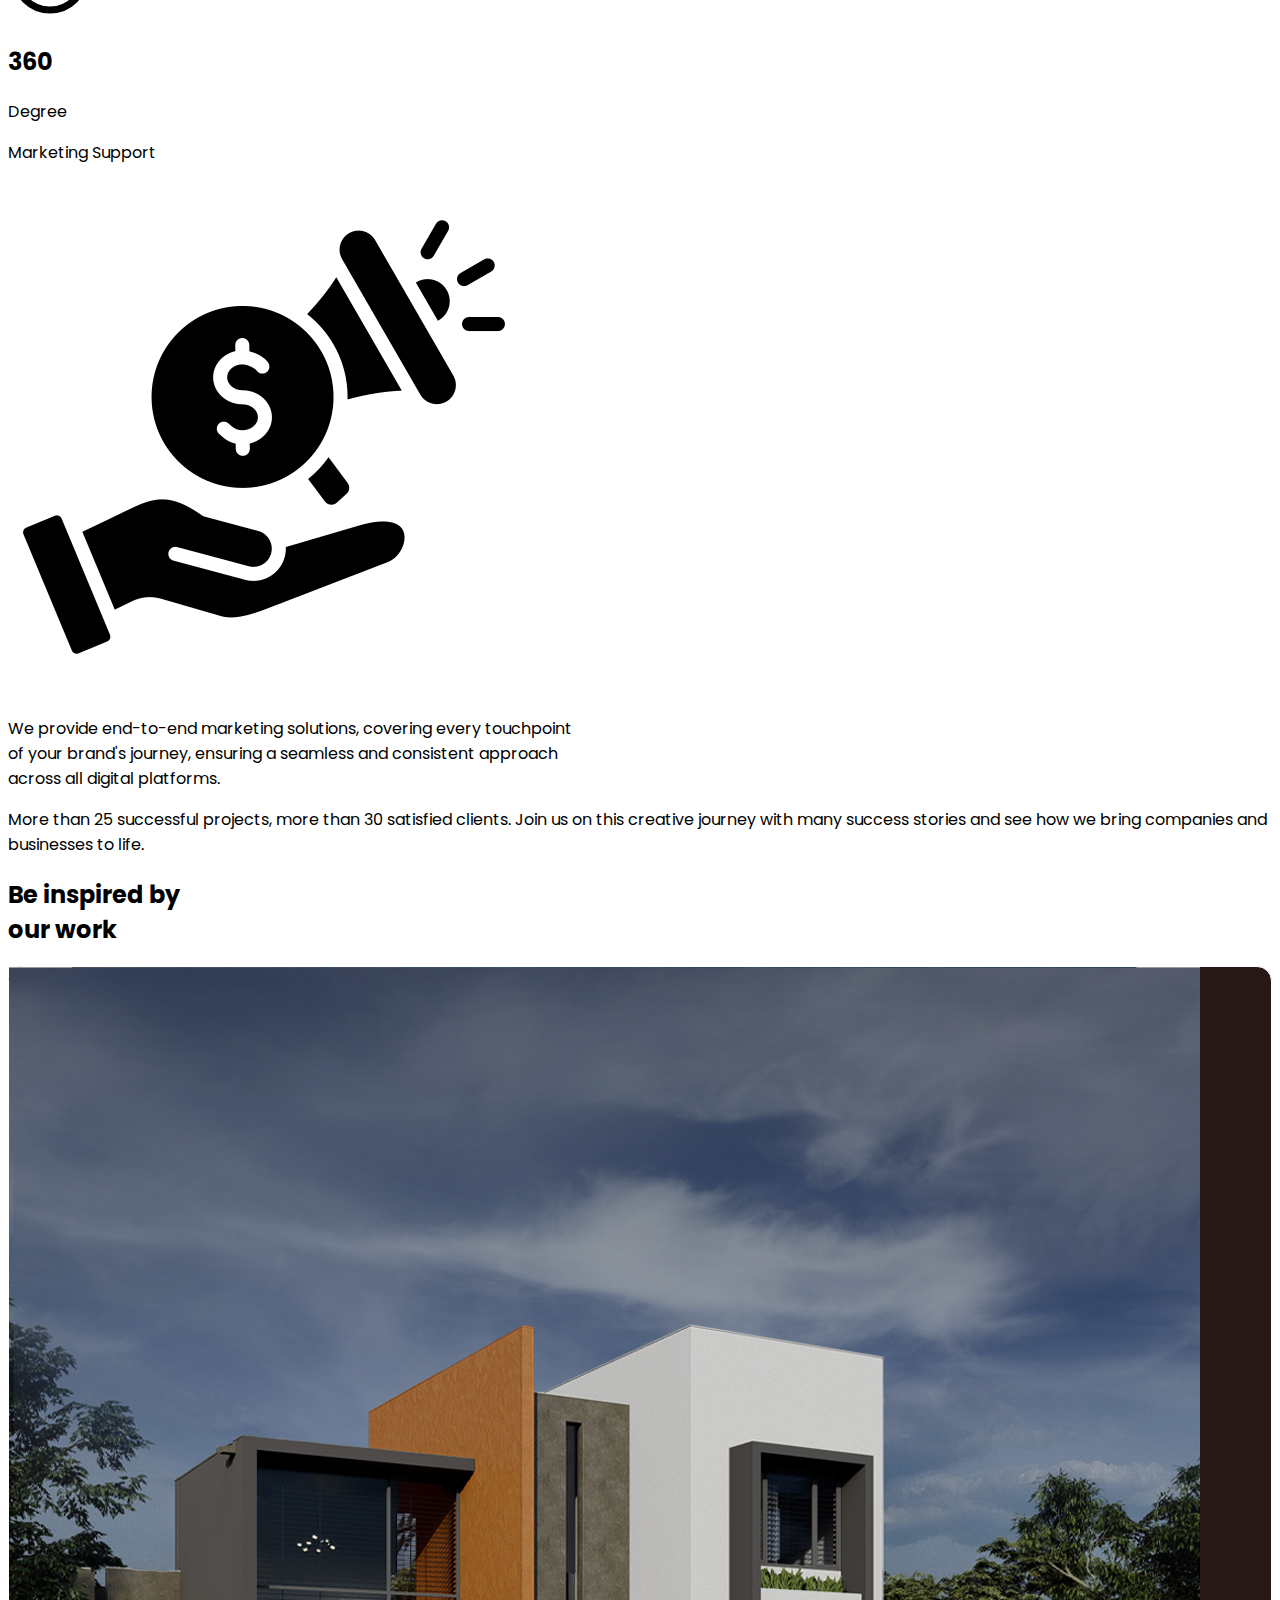
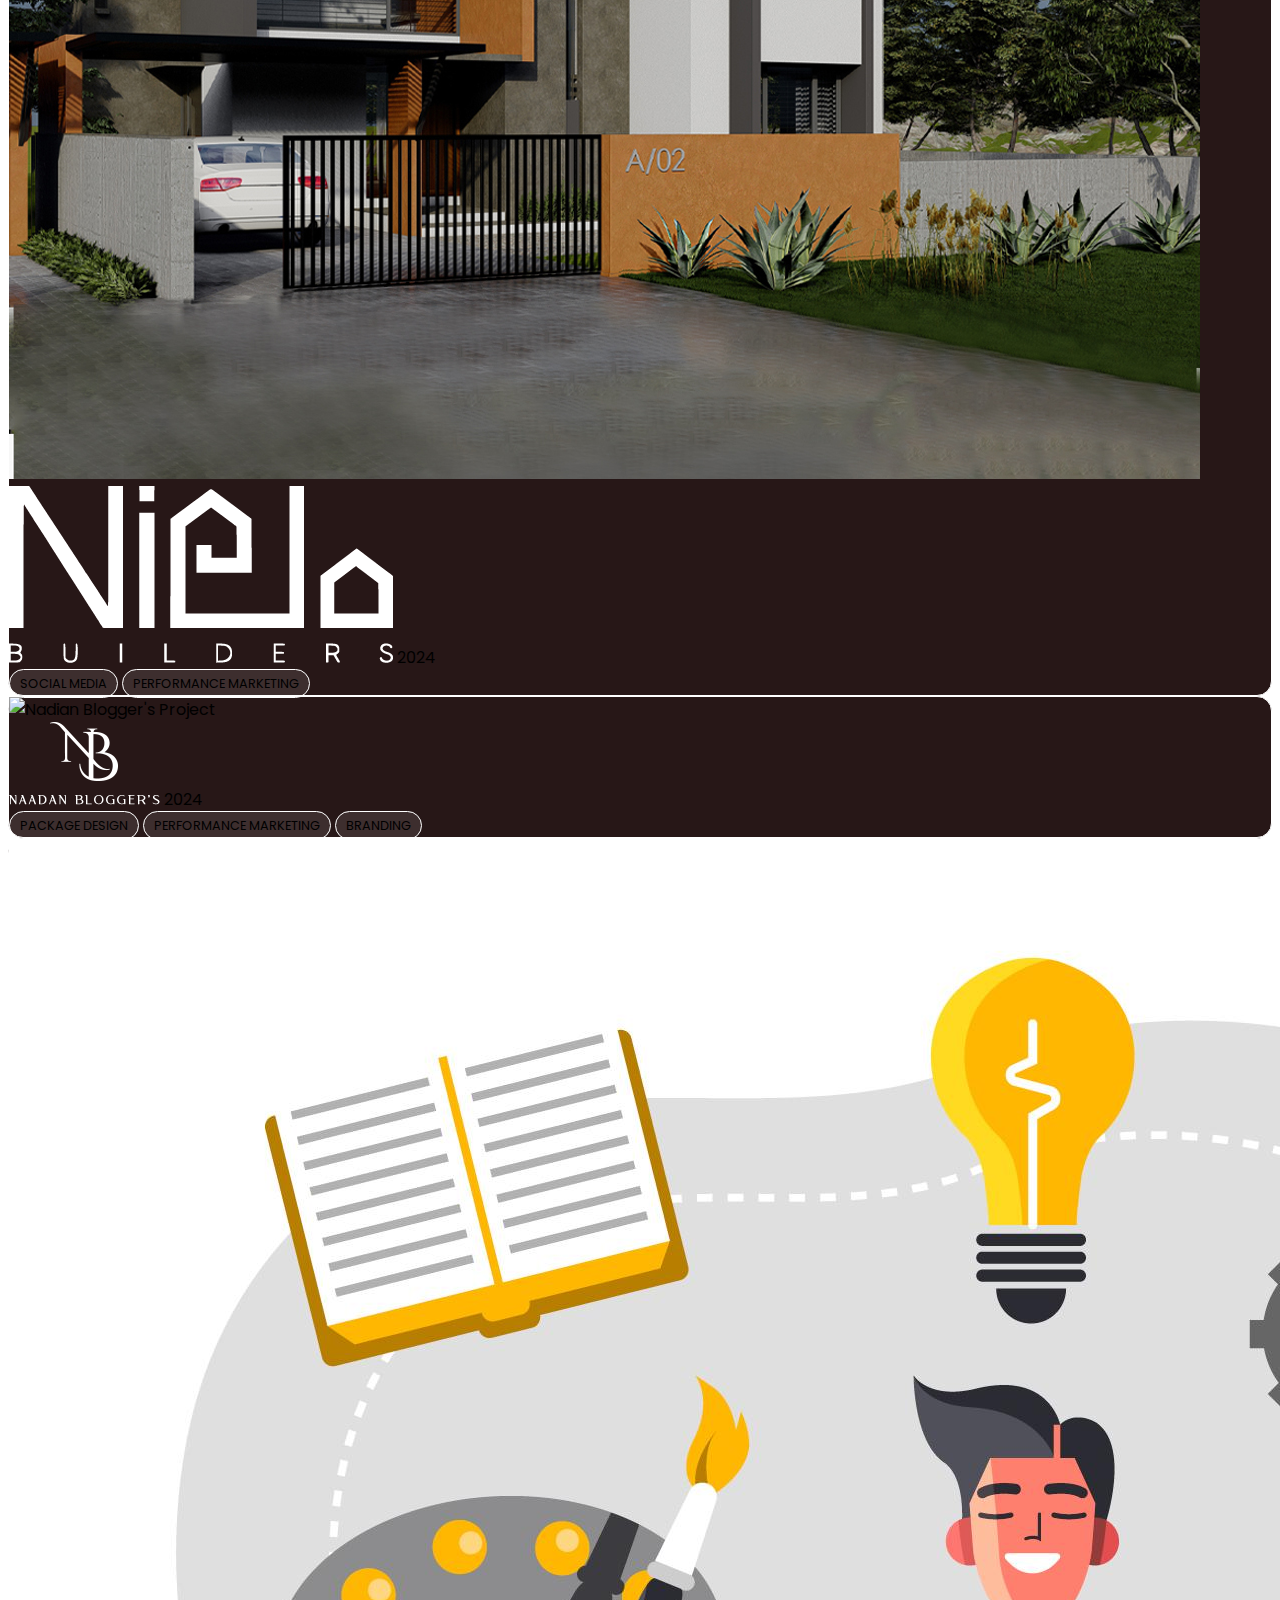
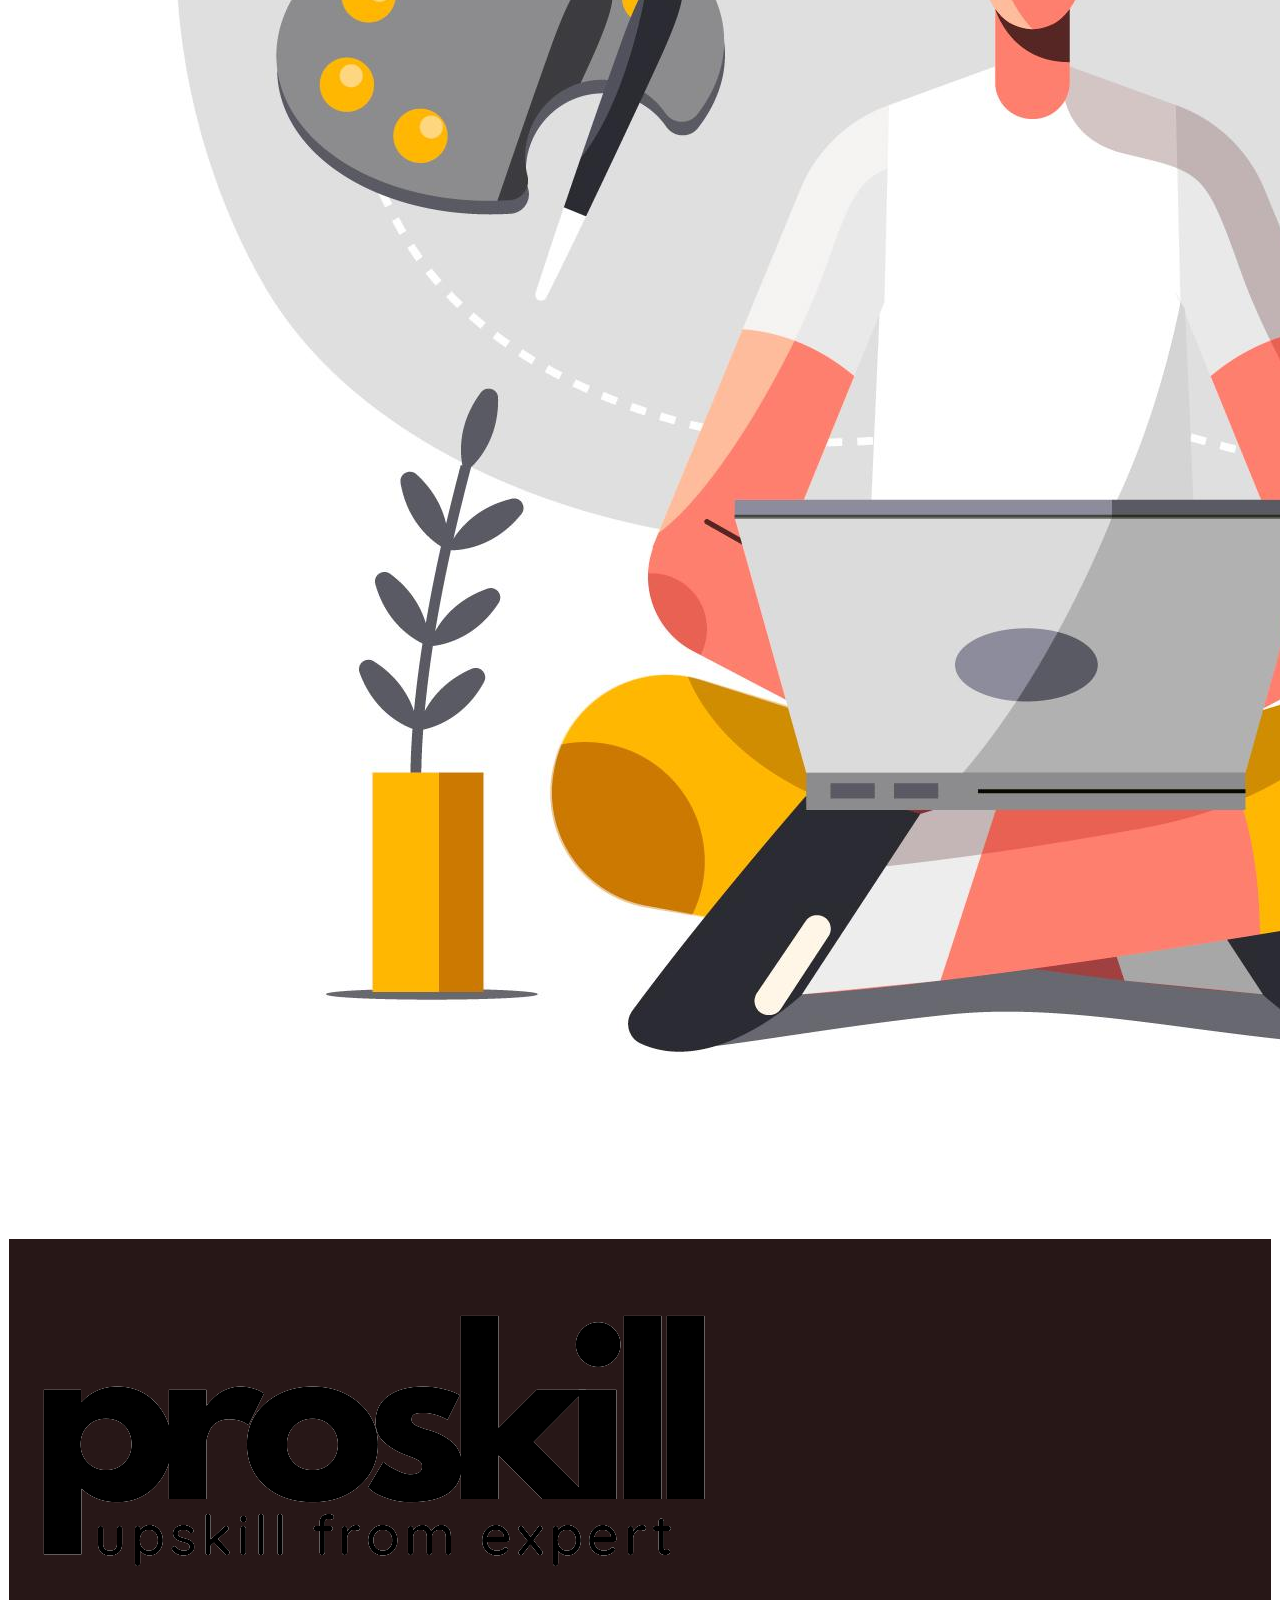
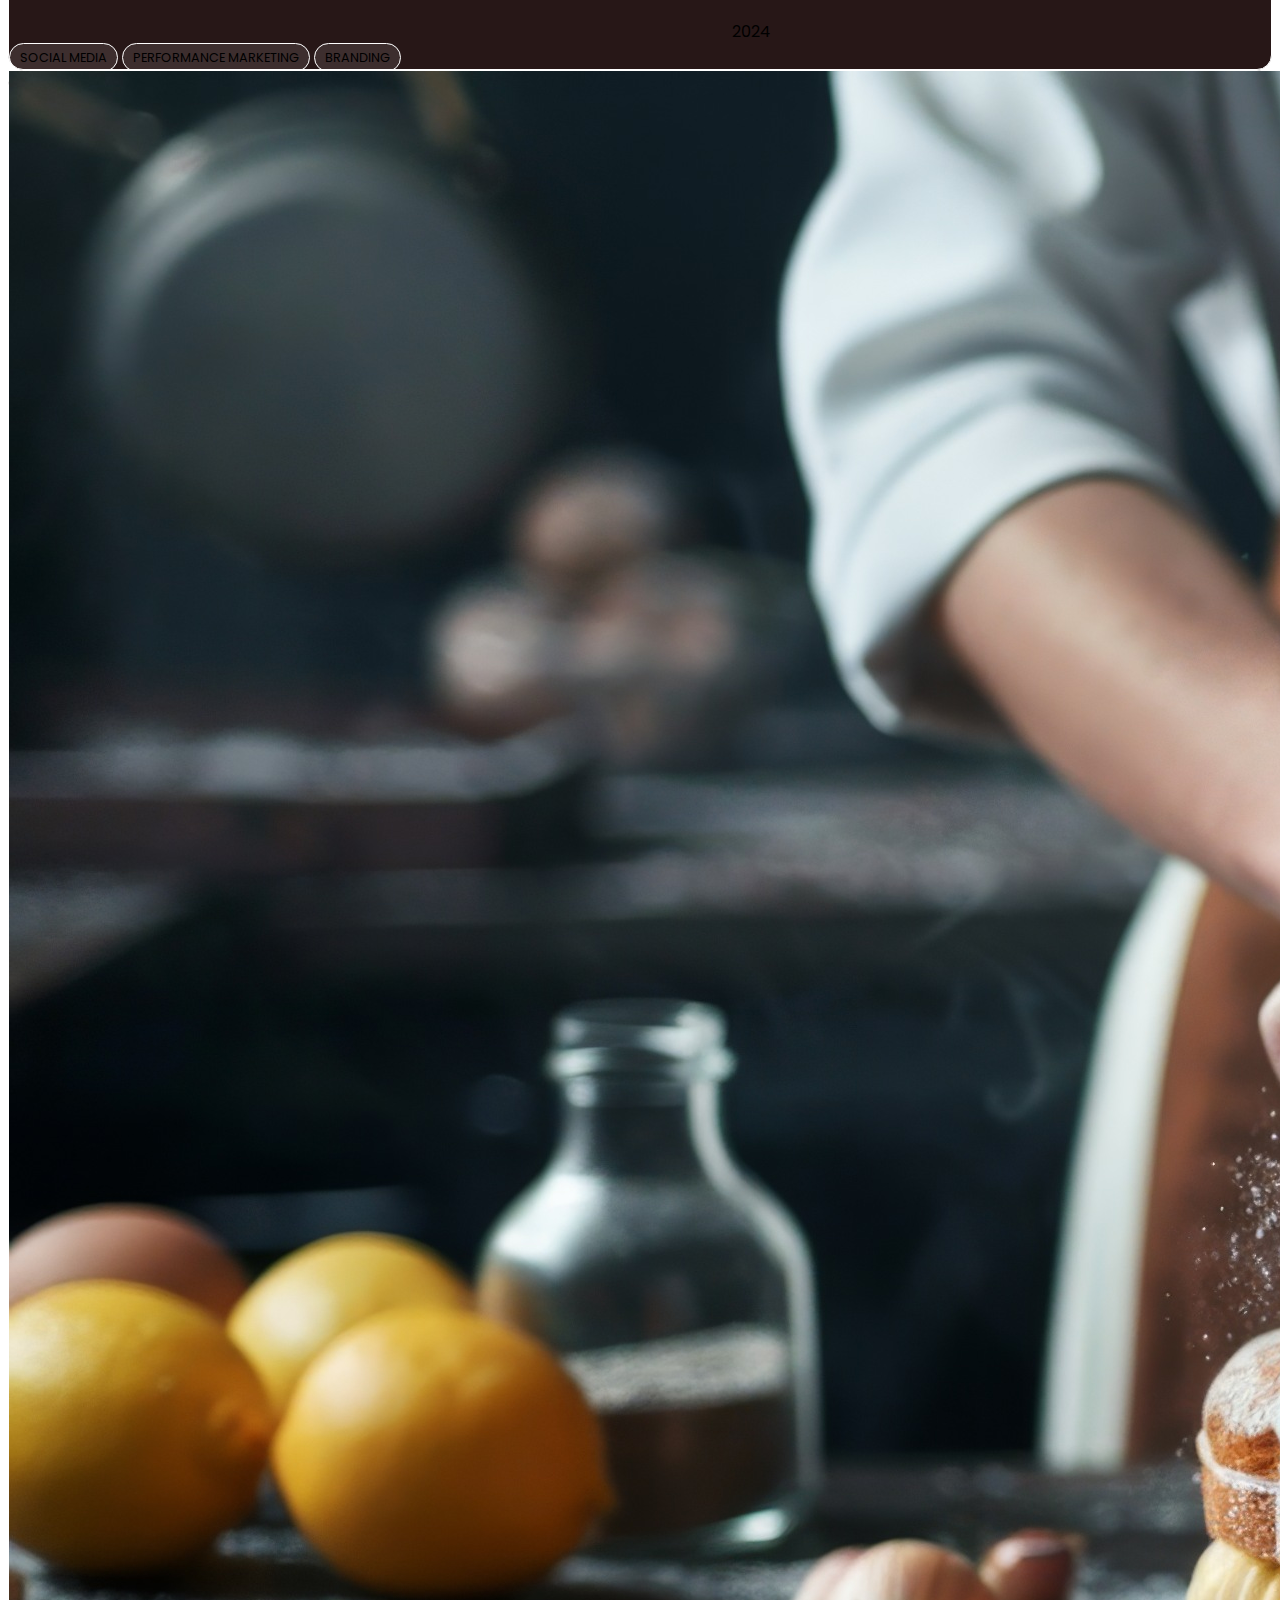
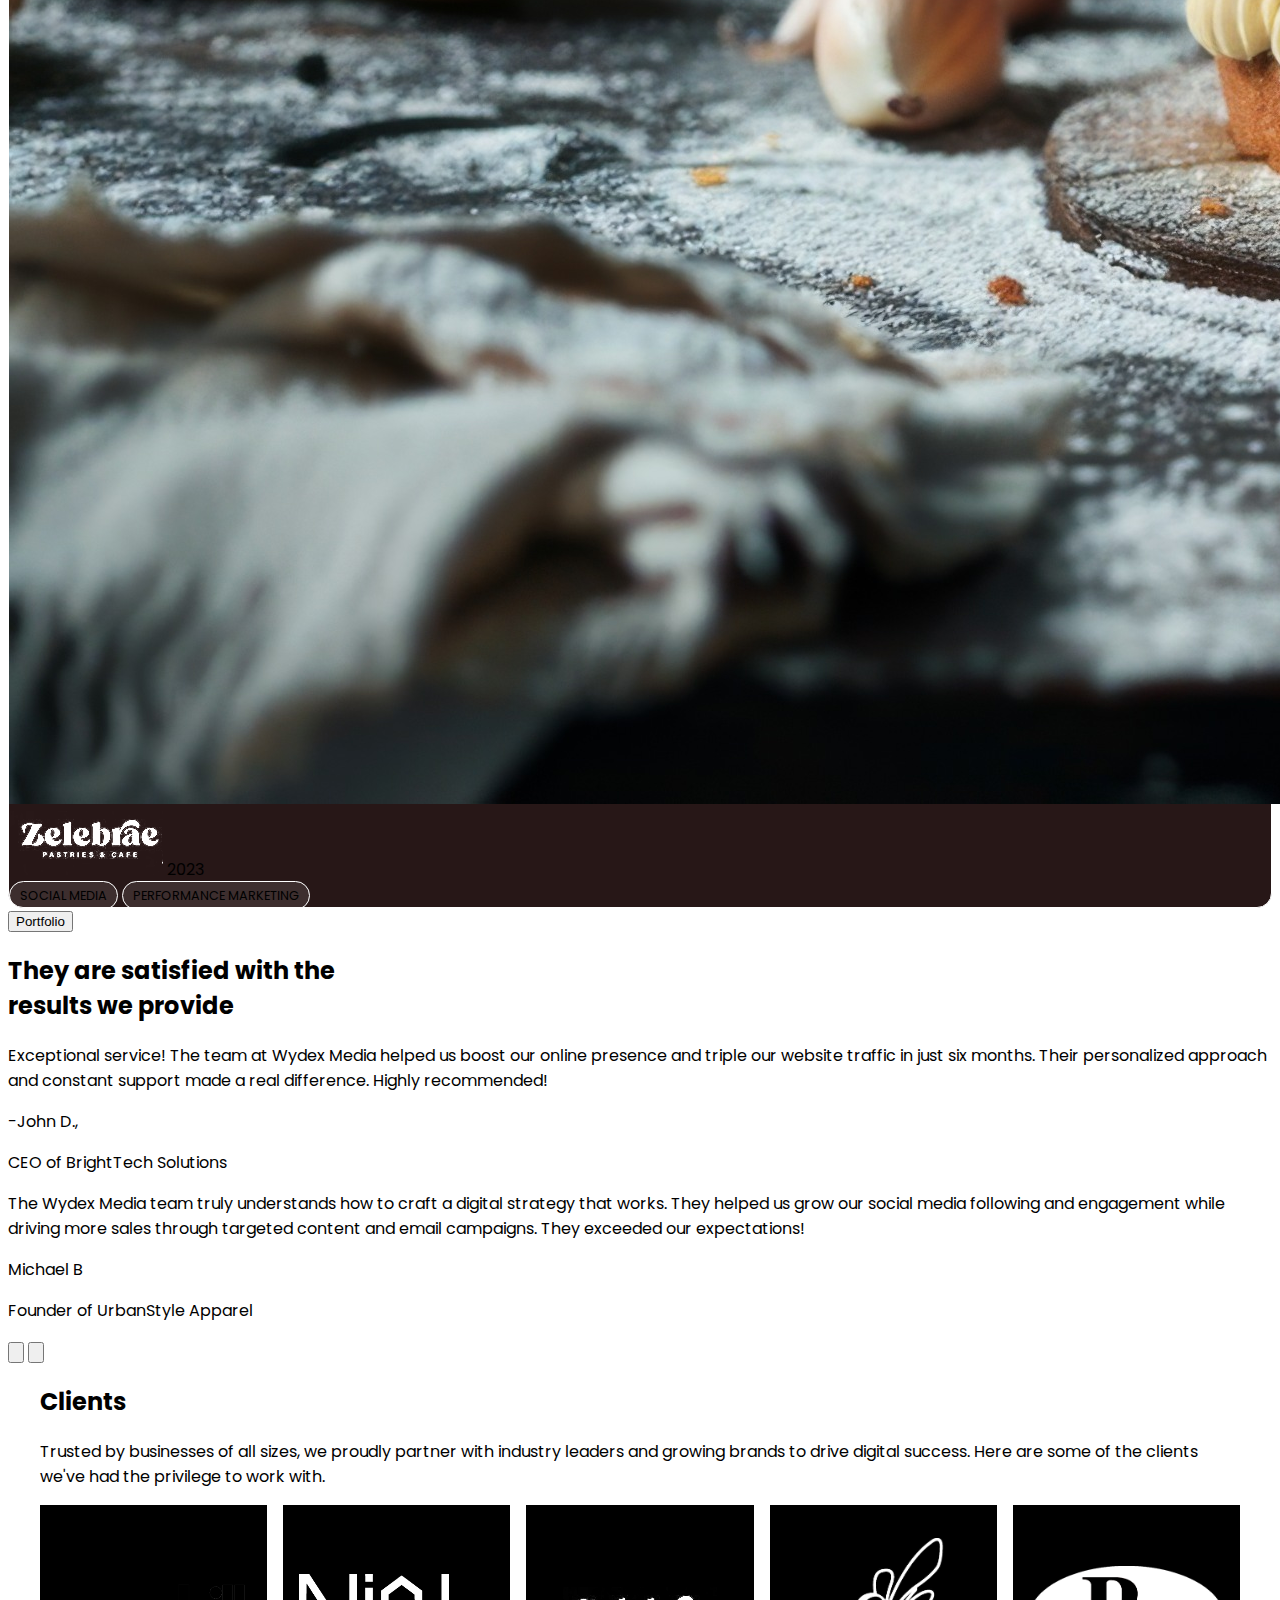
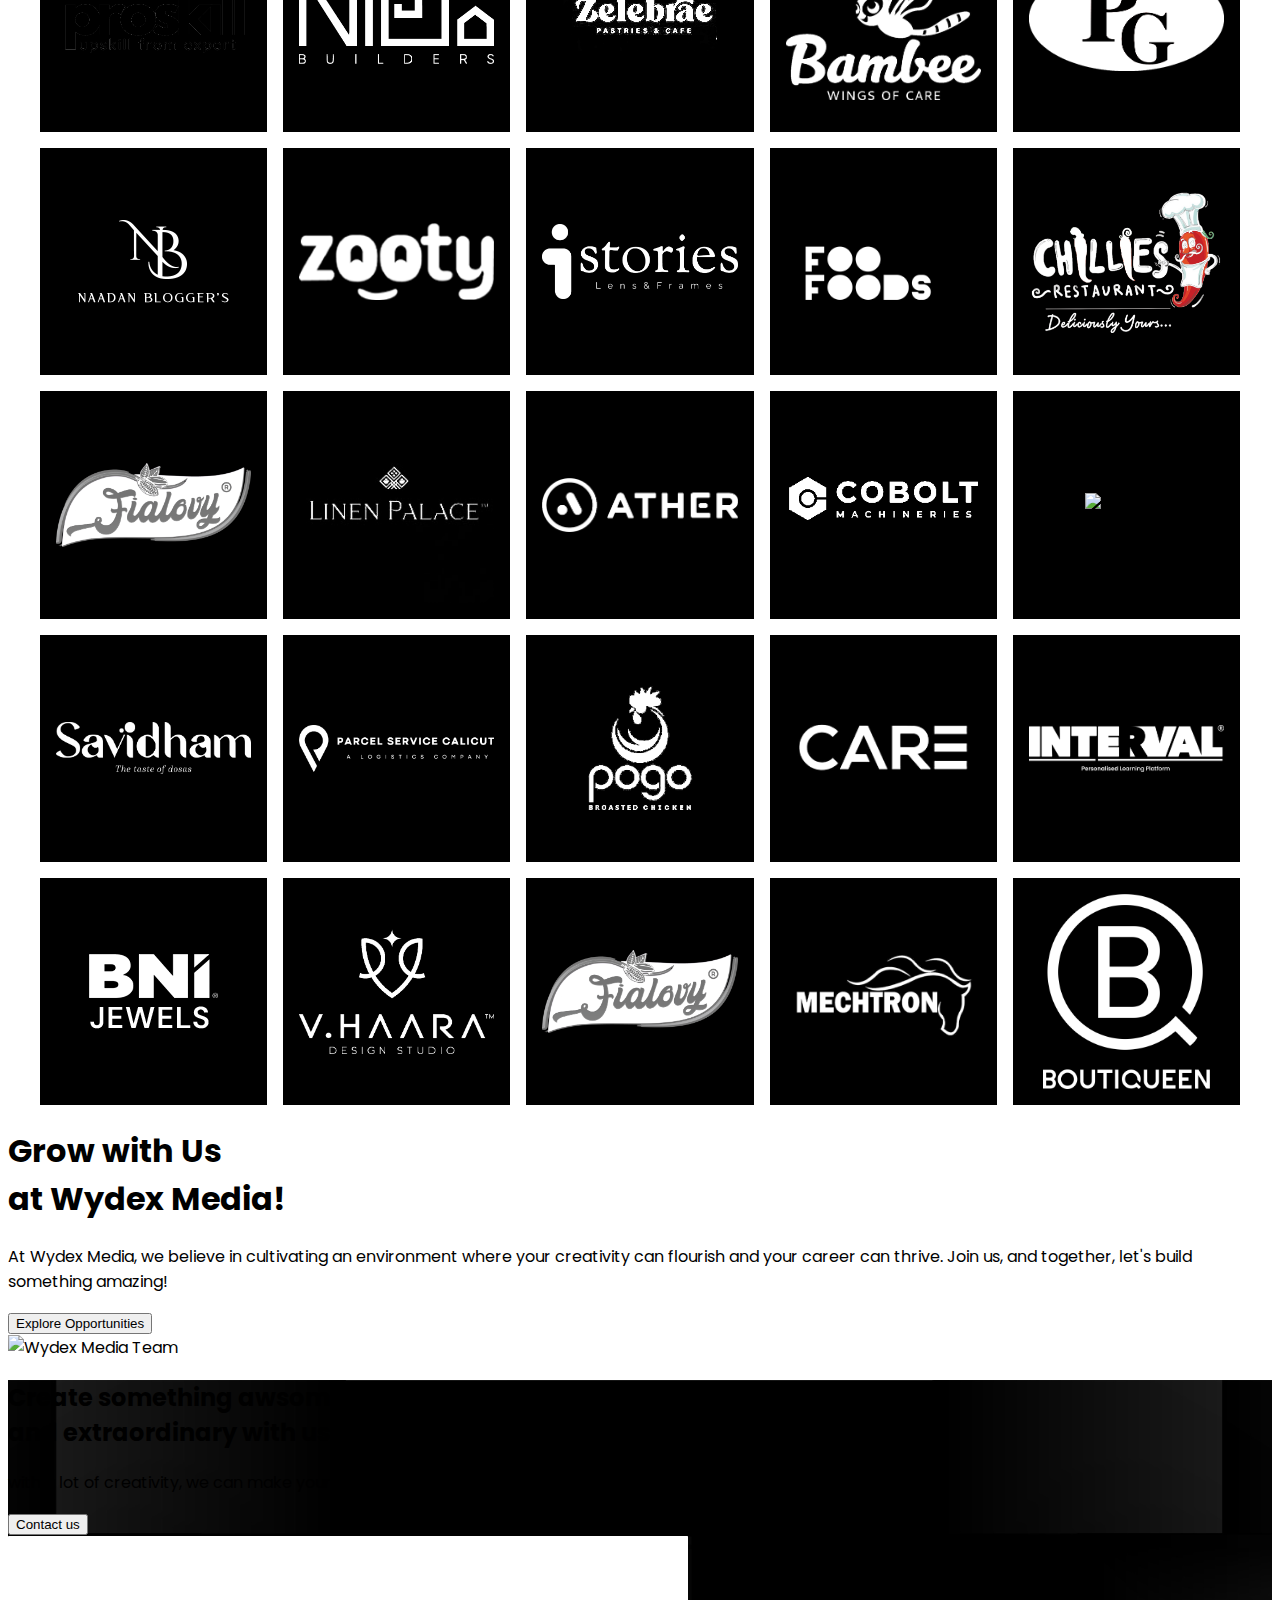
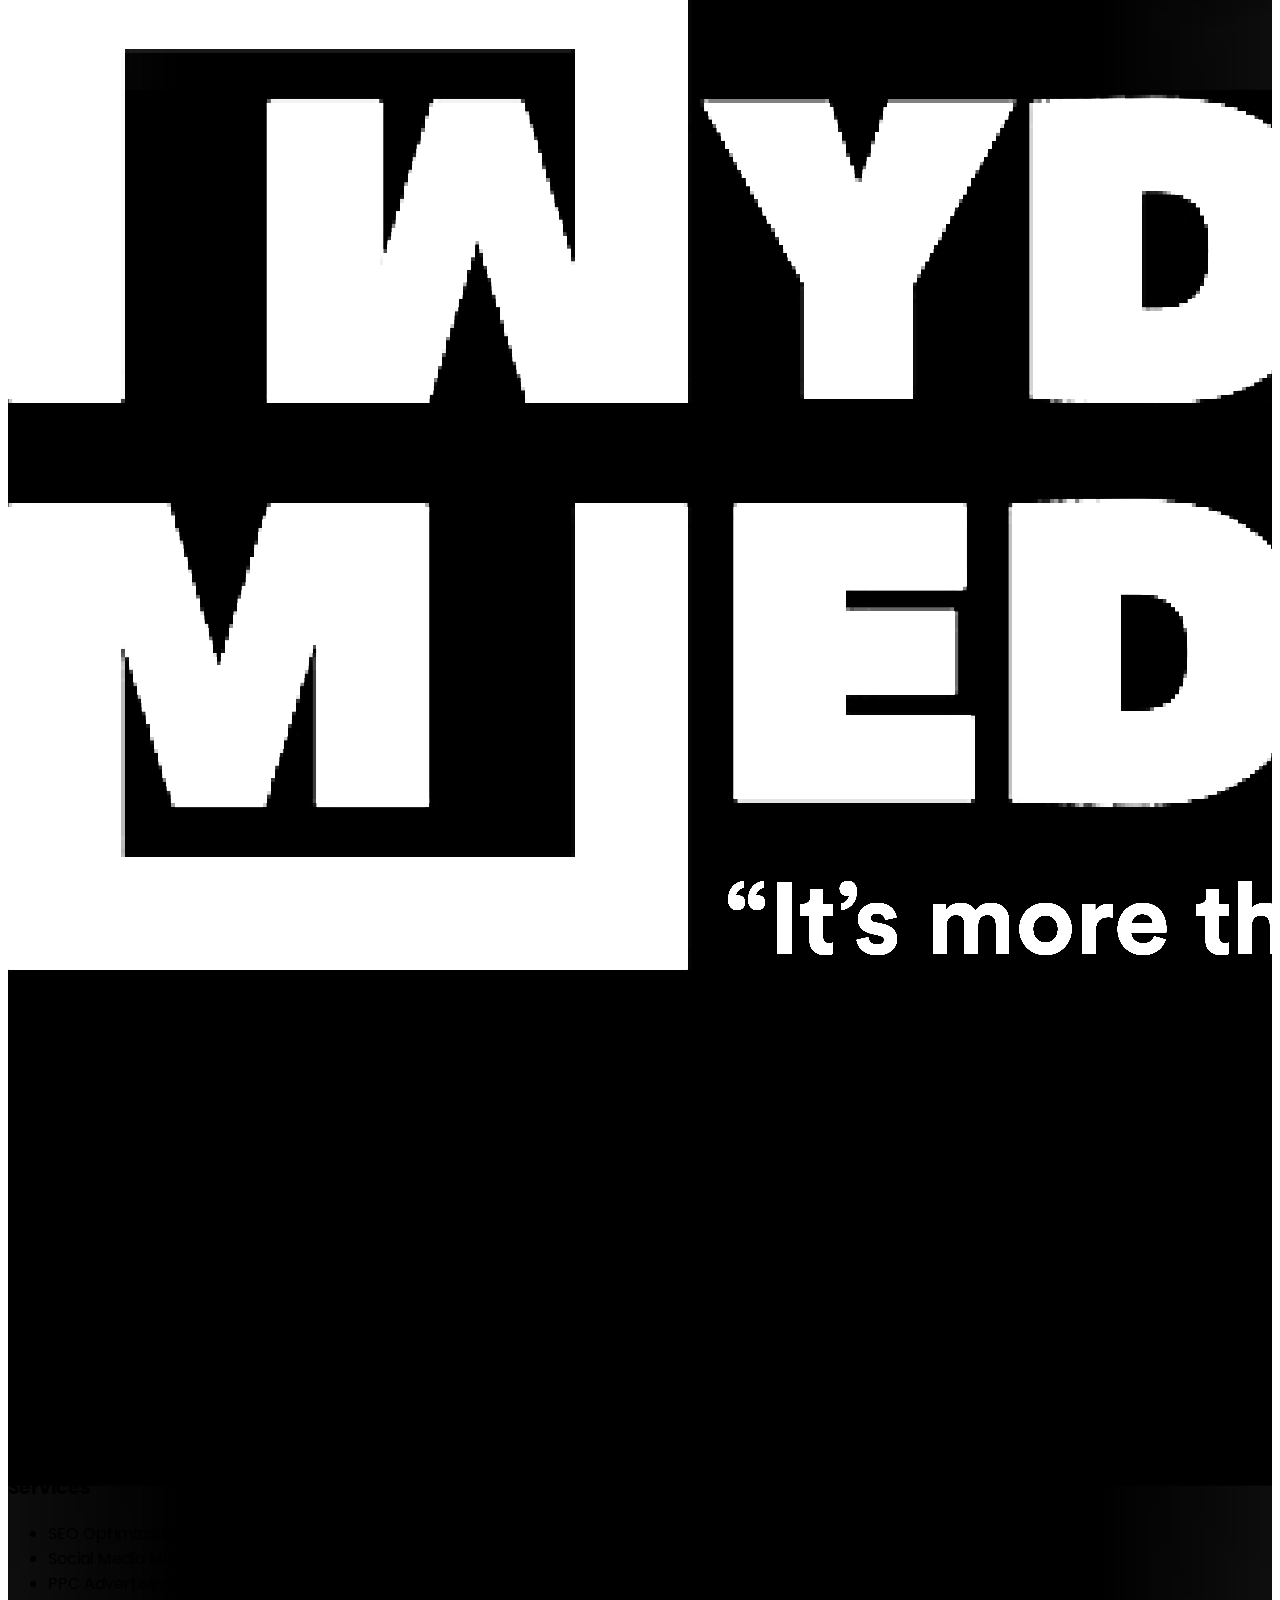
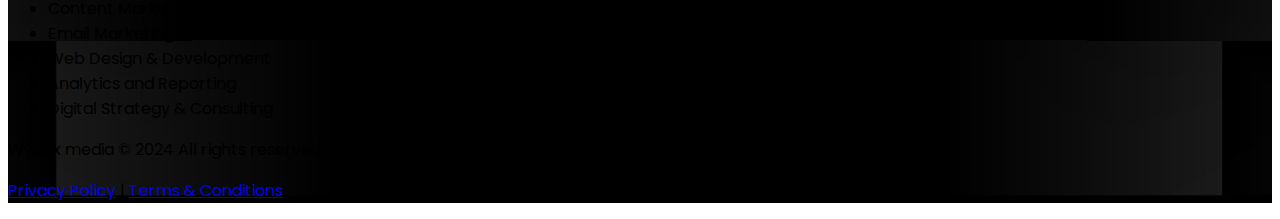
==== commit 86710031: "desktop design completed" ====
--- a/index.html
+++ b/index.html
@@ -40,6 +40,23 @@
             font-size: 0.8rem;
             border:1px solid white;
         }
+
+        .service-item {
+            transition: all 0.3s ease;
+            padding: 1rem;
+            border-radius: 0.5rem;
+        }
+        .service-item.active {
+            background-color: rgba(85, 40, 6, 0.5); /* Dark brown with 50% opacity */
+            box-shadow: 0 4px 10px rgba(0, 0, 0, 0.2); /* Subtle shadow for depth */
+}
+        .nav-arrow {
+            cursor: pointer;
+            transition: transform 0.3s ease;
+        }
+        .nav-arrow:hover {
+            transform: scale(1.1);
+        }
         .clients-section {
             position: relative;
             padding: 4rem 2rem 4rem 6rem;
@@ -99,10 +116,12 @@
 </head>
 <body class="bg-black">
     <!-- Header with centered navbar -->
-    <main class="px-4 pb-4 text-center text-white" style="background-image: url('images/Banner-background.jpg'); background-size:cover; min-height: 700px">
+    <main class="px-4 pb-4 text-center text-white" style="position: relative; min-height: 700px; background-image: url('images/Banner-background.jpg'); background-size: cover;">
+        <div style="position: absolute; top: 0; left: 0; right: 0; bottom: 0; background: rgba(0, 0, 0, 0.5); z-index: 1;"></div>
+        <div style="position: relative; z-index: 2;">
         <header class="container mx-auto px-4 pt-6 pb-24">
             <nav class="flex justify-between items-center">
-                <img src="images/Wydex-logo.png" alt="Wydex Media Logo" class="h-10">
+                <img src="images/Wydex-logo.png" alt="Wydex Media Logo" class="h-16">
                 <ul class="flex space-x-16">
                     <li><a href="#" class="text-lg font-bold hover:text-purple-300">Home</a></li>
                     <li><a href="#" class="text-lg font-bold hover:text-purple-300">About Us</a></li>
@@ -148,8 +167,8 @@
         <section id="services" class="relative bg-black text-white py-4">
             <div class="absolute left-0 top-0 bottom-0 w-24 flex items-center justify-center">
                 <h2 class="vertical-text text-4xl font-bold">
-                    <span class="bg-gray-600  px-6 py-8">SERVICES</span>
-                    </h2>
+                    <span class="bg-gray-600 px-6 py-8">SERVICES</span>
+                </h2>
             </div>
             <div class="container mx-auto px-24">
                 <div class="flex items-center justify-between mb-6">
@@ -157,44 +176,39 @@
                     <div>
                         <p class="text-sm mb-2">The best service we offer to you and we are ready to realize</p>
                         <p class="text-sm">the ideas you given us as best as possible</p>
-                        <button class="bg-teal-600 text-white px-4 py-2 rounded-full mb-8">Explore our Services</button>
-                    </div>
-                    
-                </div>
-                
-                
-                
+                        <button class="bg-teal-600 text-white px-4 py-2 rounded-full mt-4">Explore our Services</button>
+                    </div>
+                </div>
+        
                 <div class="grid grid-cols-2 gap-8">
                     <div>
-                        <div class="service-item pb-4 mb-4">
+                        <div id="service-1" class="service-item pb-4 mb-4 active" onclick="highlightService(0)">
                             <h3 class="text-4xl font-semibold mb-2">01 SEO Optimization</h3>
                             <p class="text-md text-gray-400">We optimize your website to rank higher on search engines, driving organic traffic and increasing visibility through keyword targeting, on-page SEO, and link building.</p>
                         </div>
-                        <div class="service-item pb-4 mb-4">
+                        <div id="service-2" class="service-item pb-4 mb-4" onclick="highlightService(1)">
                             <h3 class="text-4xl font-semibold mb-2">02 Social Media Marketing</h3>
                             <p class="text-md text-gray-400">Grow your brand's presence on platforms like Facebook and Instagram with targeted content, paid ads, and community engagement that boosts reach and conversions.</p>
                         </div>
-                        <div class="service-item pb-4 mb-4">
+                        <div id="service-3" class="service-item pb-4 mb-4" onclick="highlightService(2)">
                             <h3 class="text-4xl font-semibold mb-2">03 Web Design & Development</h3>
                             <p class="text-md text-gray-400">We build custom, responsive websites optimized for user experience, speed, and functionality to elevate your online presence and enhance conversions.</p>
                         </div>
                     </div>
                     <div class="flex items-center justify-center">
-                        <img src="images/ss.png" alt="Social Media Icons" class="w-3/4 max-w-full h-auto">
-                    </div>
-                </div>
-                
+                        <img id="service-image" src="images/ss.png" alt="Service Image" class="w-3/4 max-w-full h-auto">
+                    </div>
+                </div>
+        
                 <div class="flex justify-center mt-8">
-                    <svg xmlns="http://www.w3.org/2000/svg" width="24" height="24" viewBox="0 0 24 24" fill="none" stroke="currentColor" stroke-width="2" stroke-linecap="round" stroke-linejoin="round" class="animate-bounce">
+                    <svg xmlns="http://www.w3.org/2000/svg" width="84" height="84" viewBox="0 0 24 24" fill="none" stroke="currentColor" stroke-width="2" stroke-linecap="round" stroke-linejoin="round" class="nav-arrow animate-bounce" onclick="toggleService()">
                         <circle cx="12" cy="12" r="10"></circle>
                         <polyline points="8 12 12 16 16 12"></polyline>
                         <line x1="12" y1="8" x2="12" y2="16"></line>
                     </svg>
                 </div>
-                </div>
             </div>
         </section>
-
         <!-- Core Values Section (Black background, white text) -->
         <section id="core-values" class="relative bg-white text-black py-20">
             <div class="absolute left-0 top-0 bottom-0 w-24 flex items-center justify-center">
@@ -210,7 +224,7 @@
                             <p class="text-5xl font-semibold">Degree</p>
                             <p class="text-5xl font-semibold">Marketing Support</p>
                         </div>
-                        <img src="https://via.placeholder.com/50" alt="Marketing icon" class="ml-auto">
+                        <img src="images/support.png" alt="Marketing icon" class="w-56 h-56 object-cover">
                     </div>
                     
                     <p class="text-2xl mb-6">
@@ -239,9 +253,9 @@
                         <div class="flex-grow">
                             <div class="flex justify-between items-start mb-8">
                                 <div class="max-w-xl">
-                                    <p class="text-gray-400 mb-4">More than 25 successful projects, more than 30 satisfied clients. Join us on this creative journey with many success stories and see how we bring companies and businesses to life.</p>
+                                    <p class="text-2xl text-gray-400 mb-4">More than 25 successful projects, more than 30 satisfied clients. Join us on this creative journey with many success stories and see how we bring companies and businesses to life.</p>
                                 </div>
-                                <h2 class="text-4xl font-bold">Be inspired by<br>our work</h2>
+                                <h2 class="text-6xl font-bold">Be inspired by<br>our work</h2>
                             </div>
                             
                             <div class="grid grid-cols-2 gap-6">
@@ -310,47 +324,49 @@
         </section>
 
         
-        <!-- Testimonials Section (White background, black text) -->
-        <section id="testimonials" class="relative bg-white text-black py-20">
-            <div class="absolute left-0 top-0 bottom-0 w-24 flex items-center justify-center">
-                <h2 class="vertical-text text-4xl font-bold">
-                    <span class="bg-gray-200 px-6 py-8">TESTIMONIALS</span>
-                    </h2>
-            </div>
-            <div class="container mx-auto px-24">
-                <div class="flex-grow">
-                    <h2 class="text-4xl font-bold mb-8">They are satisfied with the<br>results we provide</h2>
-                    
-                    <div class="relative overflow-hidden">
-                        <div class="testimonial-slider flex transition-transform duration-300 ease-in-out">
-                            <!-- Testimonial 1 -->
-                            <div class="w-full flex-shrink-0">
-                                <p class="text-gray-600 mb-4">Exceptional service! The team at Wydex Media helped us boost our online presence and triple our website traffic in just six months. Their personalized approach and constant support made a real difference. Highly recommended!</p>
-                                <p class="font-bold">-John D.,</p>
-                                <p class="text-gray-500">CEO of BrightTech Solutions</p>
-                            </div>
-                            
-                            <!-- Testimonial 2 -->
-                            <div class="w-full flex-shrink-0">
-                                <p class="text-gray-600 mb-4">The Wydex Media team truly understands how to craft a digital strategy that works. They helped us grow our social media following and engagement while driving more sales through targeted content and email campaigns. They exceeded our expectations!</p>
-                                <p class="font-bold">Michael B</p>
-                                <p class="text-gray-500">Founder of UrbanStyle Apparel</p>
-                            </div>
-                        </div>
-                        
-                        <!-- Navigation buttons -->
-                        <div class="absolute top-1/2 transform -translate-y-1/2 w-full flex justify-between">
-                            <button class="prev-btn bg-orange-400 text-white rounded-full w-10 h-10 flex items-center justify-center focus:outline-none">
-                                <i class="fas fa-chevron-left"></i>
-                            </button>
-                            <button class="next-btn bg-orange-400 text-white rounded-full w-10 h-10 flex items-center justify-center focus:outline-none">
-                                <i class="fas fa-chevron-right"></i>
-                            </button>
-                        </div>
-                    </div>
-                </div>
-            </div>
-        </section>
+        <!-- Testimonials Section -->
+<section id="testimonials" class="relative bg-white text-black py-20">
+    <div class="absolute left-0 top-0 bottom-0 w-24 flex items-center justify-center">
+        <h2 class="vertical-text text-4xl font-bold">
+            <span class="bg-gray-200 px-6 py-8">TESTIMONIALS</span>
+        </h2>
+    </div>
+    <div class="container mx-auto px-24">
+        <div class="flex-grow">
+            <h2 class="text-5xl font-bold mb-12">They are satisfied with the<br>results we provide</h2>
+            
+            <div class="grid grid-cols-2 gap-8">
+                <!-- Testimonial 1 -->
+                <div>
+                    <p class="text-gray-700 mb-4">Exceptional service! The team at Wydex Media helped us boost our online presence and triple our website traffic in just six months. Their personalized approach and constant support made a real difference. Highly recommended!</p>
+                    <p class="font-bold">-John D.,</p>
+                    <p class="text-gray-600">CEO of BrightTech Solutions</p>
+                </div>
+                
+                <!-- Testimonial 2 -->
+                <div>
+                    <p class="text-gray-700 mb-4">The Wydex Media team truly understands how to craft a digital strategy that works. They helped us grow our social media following and engagement while driving more sales through targeted content and email campaigns. They exceeded our expectations!</p>
+                    <p class="font-bold">Michael B</p>
+                    <p class="text-gray-600">Founder of UrbanStyle Apparel</p>
+                </div>
+            </div>
+        </div>
+    </div>
+    
+    <!-- Navigation buttons -->
+    <div class="absolute right-8 top-8 flex space-x-2">
+        <button class="prev-btn bg-orange-400 text-white rounded-full w-10 h-10 flex items-center justify-center focus:outline-none">
+            <svg xmlns="http://www.w3.org/2000/svg" fill="none" viewBox="0 0 24 24" stroke="currentColor" class="w-6 h-6">
+                <path stroke-linecap="round" stroke-linejoin="round" stroke-width="2" d="M15 19l-7-7 7-7" />
+            </svg>
+        </button>
+        <button class="next-btn bg-orange-400 text-white rounded-full w-10 h-10 flex items-center justify-center focus:outline-none">
+            <svg xmlns="http://www.w3.org/2000/svg" fill="none" viewBox="0 0 24 24" stroke="currentColor" class="w-6 h-6">
+                <path stroke-linecap="round" stroke-linejoin="round" stroke-width="2" d="M9 5l7 7-7 7" />
+            </svg>
+        </button>
+    </div>
+</section>
 
         <!-- Clients Section (Black background, white text) -->
         <section id="clients" class="relative min-h-screen bg-black text-white py-20">
@@ -461,8 +477,9 @@
             
             <div class="grid grid-cols-1 md:grid-cols-4 gap-8 mb-12">
                 <div>
-                    <img src="/api/placeholder/150/50" alt="Wydex Media Logo" class="mb-4">
+                    <img src="images/Wydex-logo.png" alt="Wydex Media Logo" class="h-16">
                     <p class="text-sm text-gray-400">
+                        <br>
                         3rd floor,Hilite Business Park,Tower<br>
                         2(#2327) Hilite City, Calicut, India<br>
                         673014
@@ -510,5 +527,38 @@
             </div>
         </div>
     </footer>
+    <script>
+        let currentServiceIndex = 0;
+        const services = [
+            { image: "images/ss.png" },
+            { image: "images/social.jpeg" },
+            { image: "images/web.jpeg" }
+        ];
+    
+        function highlightService(index) {
+            const serviceItems = document.querySelectorAll('.service-item');
+            serviceItems.forEach((item, i) => {
+                item.classList.remove('active');
+                if (i === index) {
+                    item.classList.add('active');
+                    currentServiceIndex = index;
+                    document.getElementById('service-image').src = services[index].image;
+                }
+            });
+        }
+    
+    function toggleService(isScrollingUp) {
+        const arrow = document.querySelector('.nav-arrow');
+        if (isScrollingUp) {
+            arrow.style.transform = 'rotate(180deg)';
+            currentServiceIndex = (currentServiceIndex-1 + services.length) % services.length;
+        } else {
+            arrow.style.transform = 'rotate(0deg)';
+            currentServiceIndex = (currentServiceIndex+1) % services.length;
+        }
+        highlightService(currentServiceIndex);
+        
+    }
+    </script>
 </body>
 </html>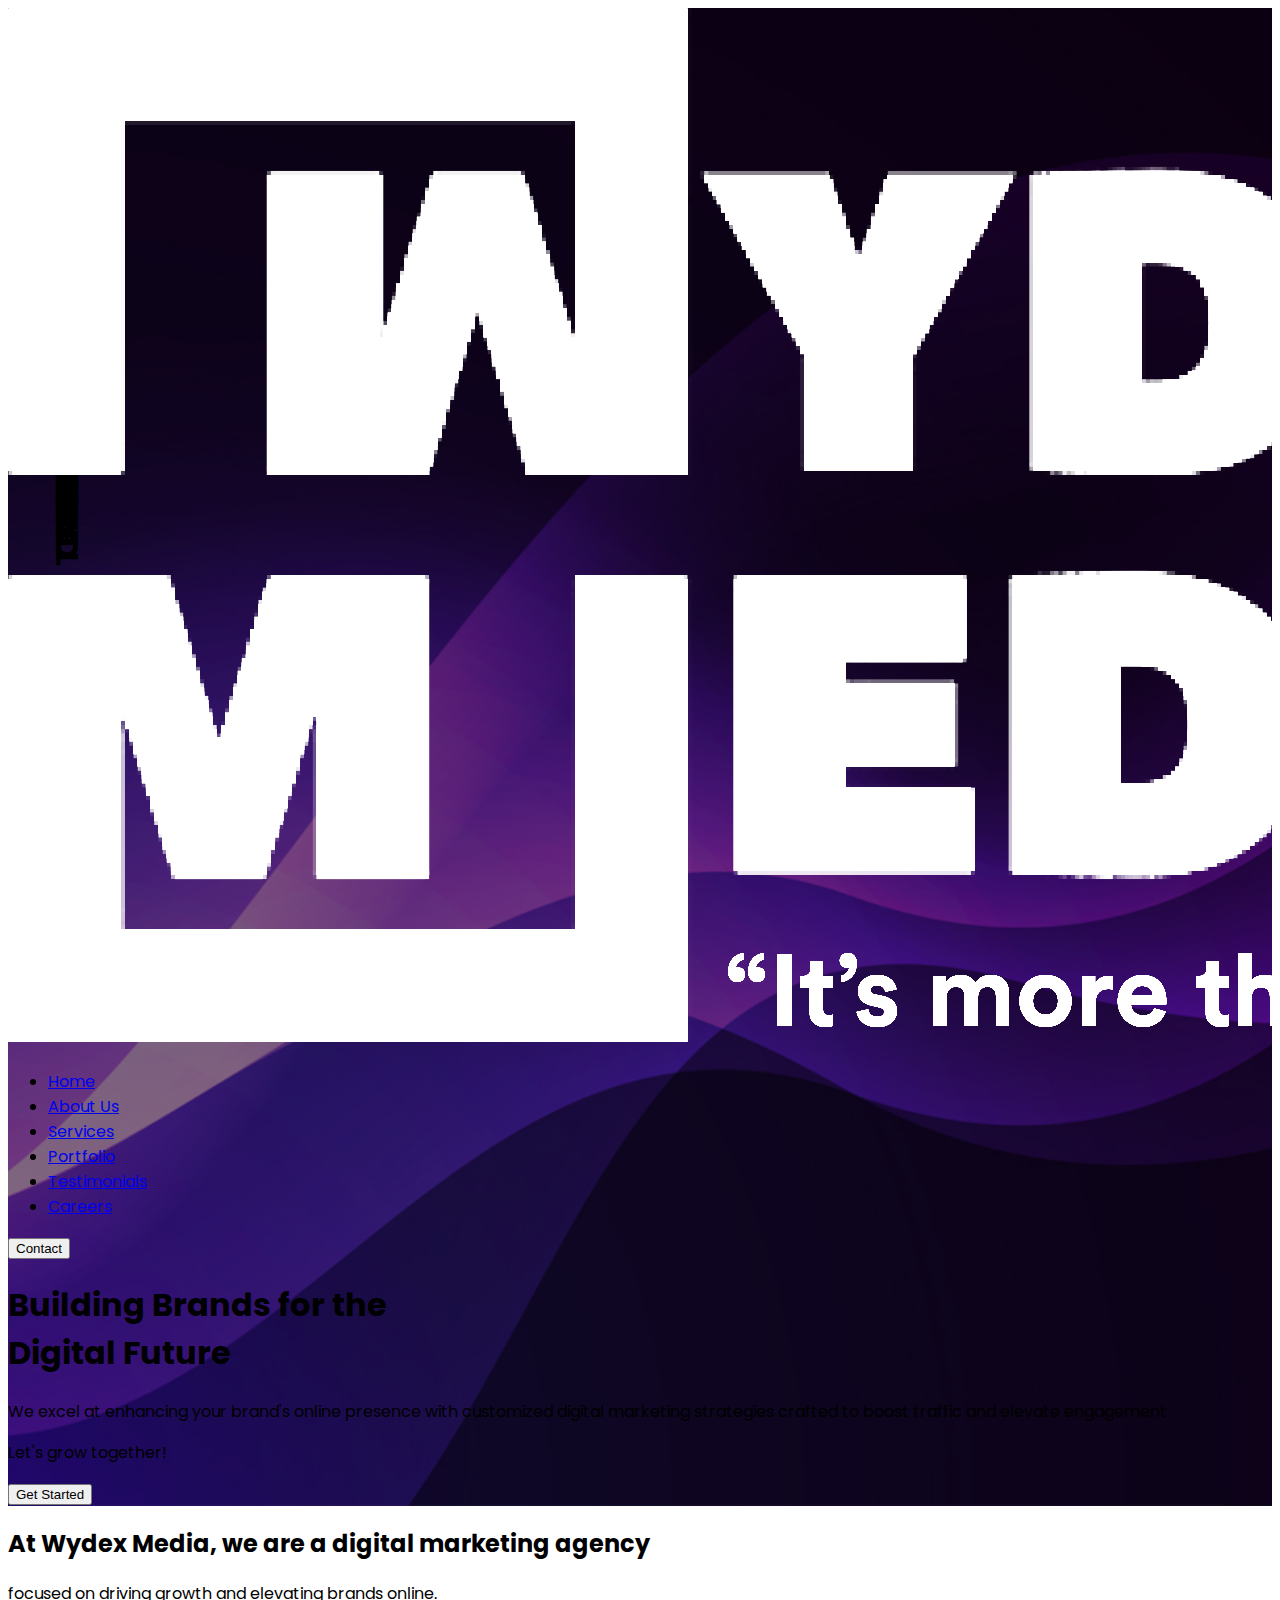
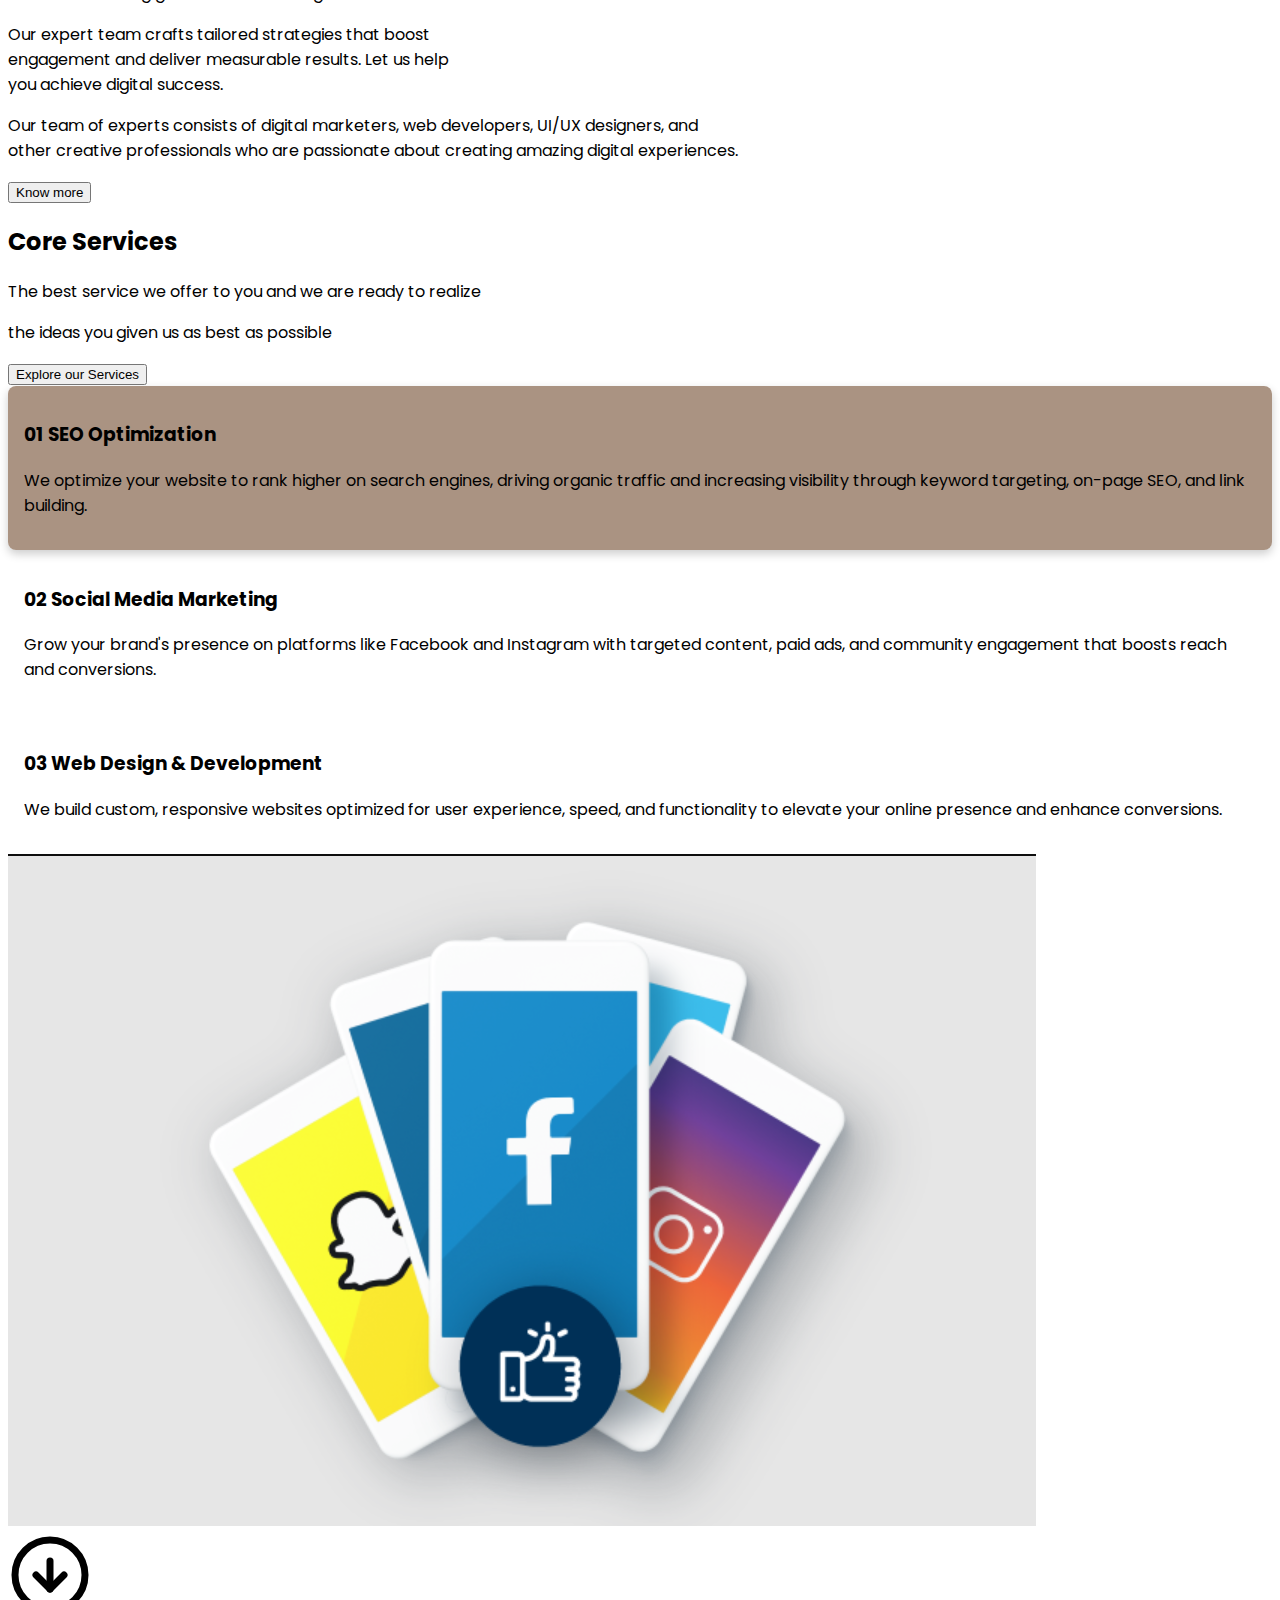
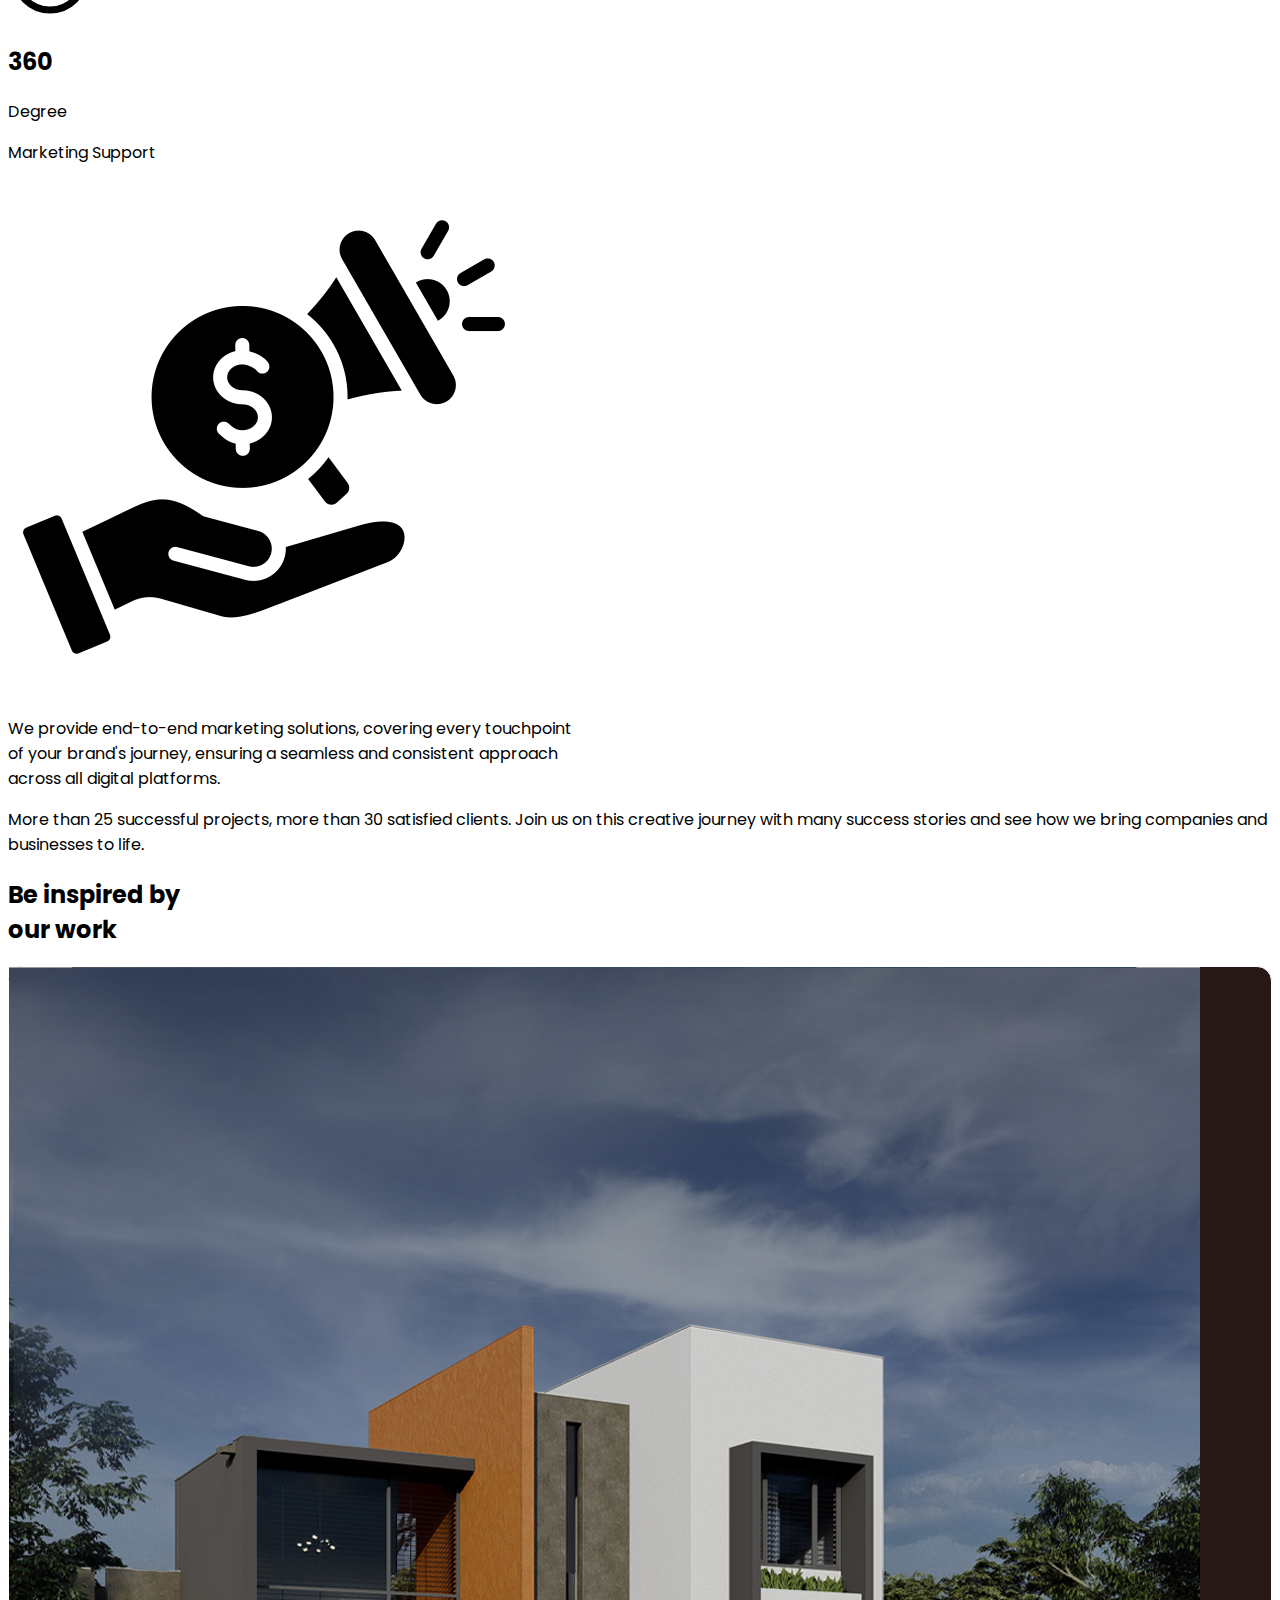
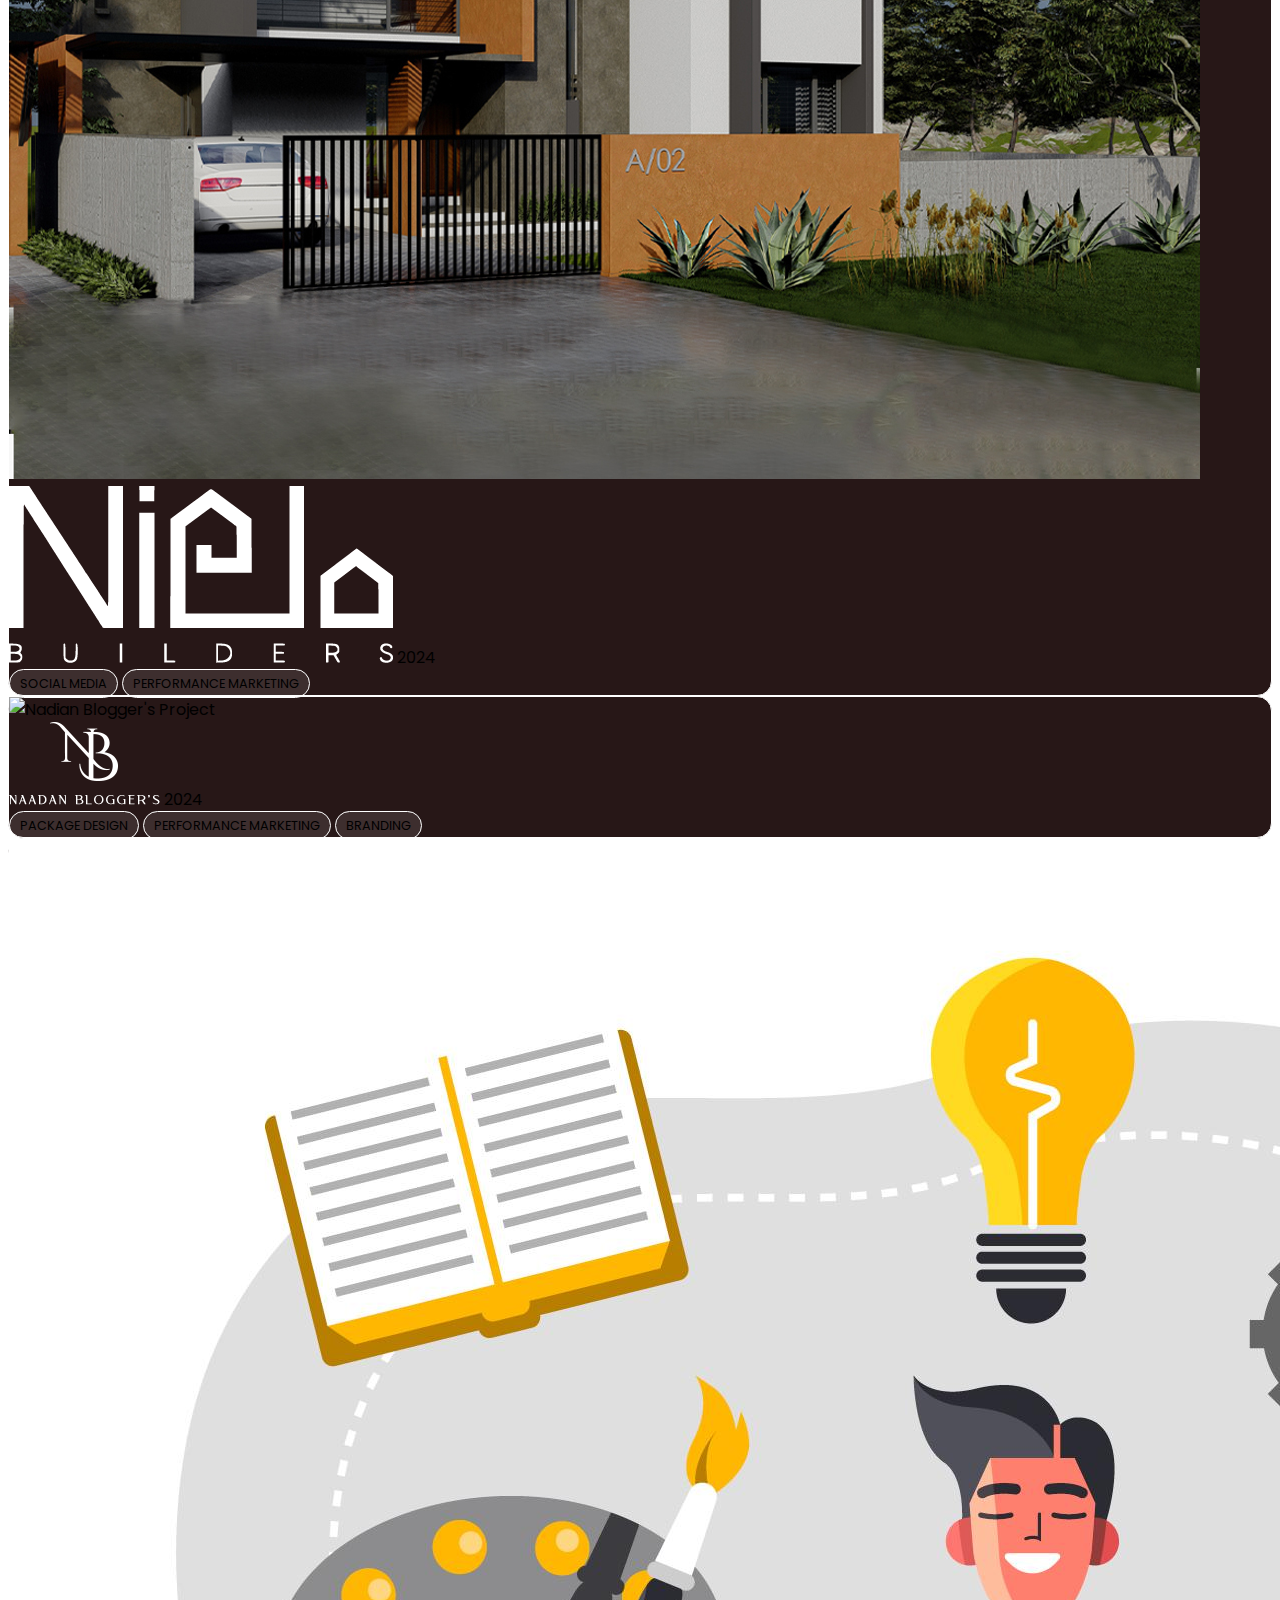
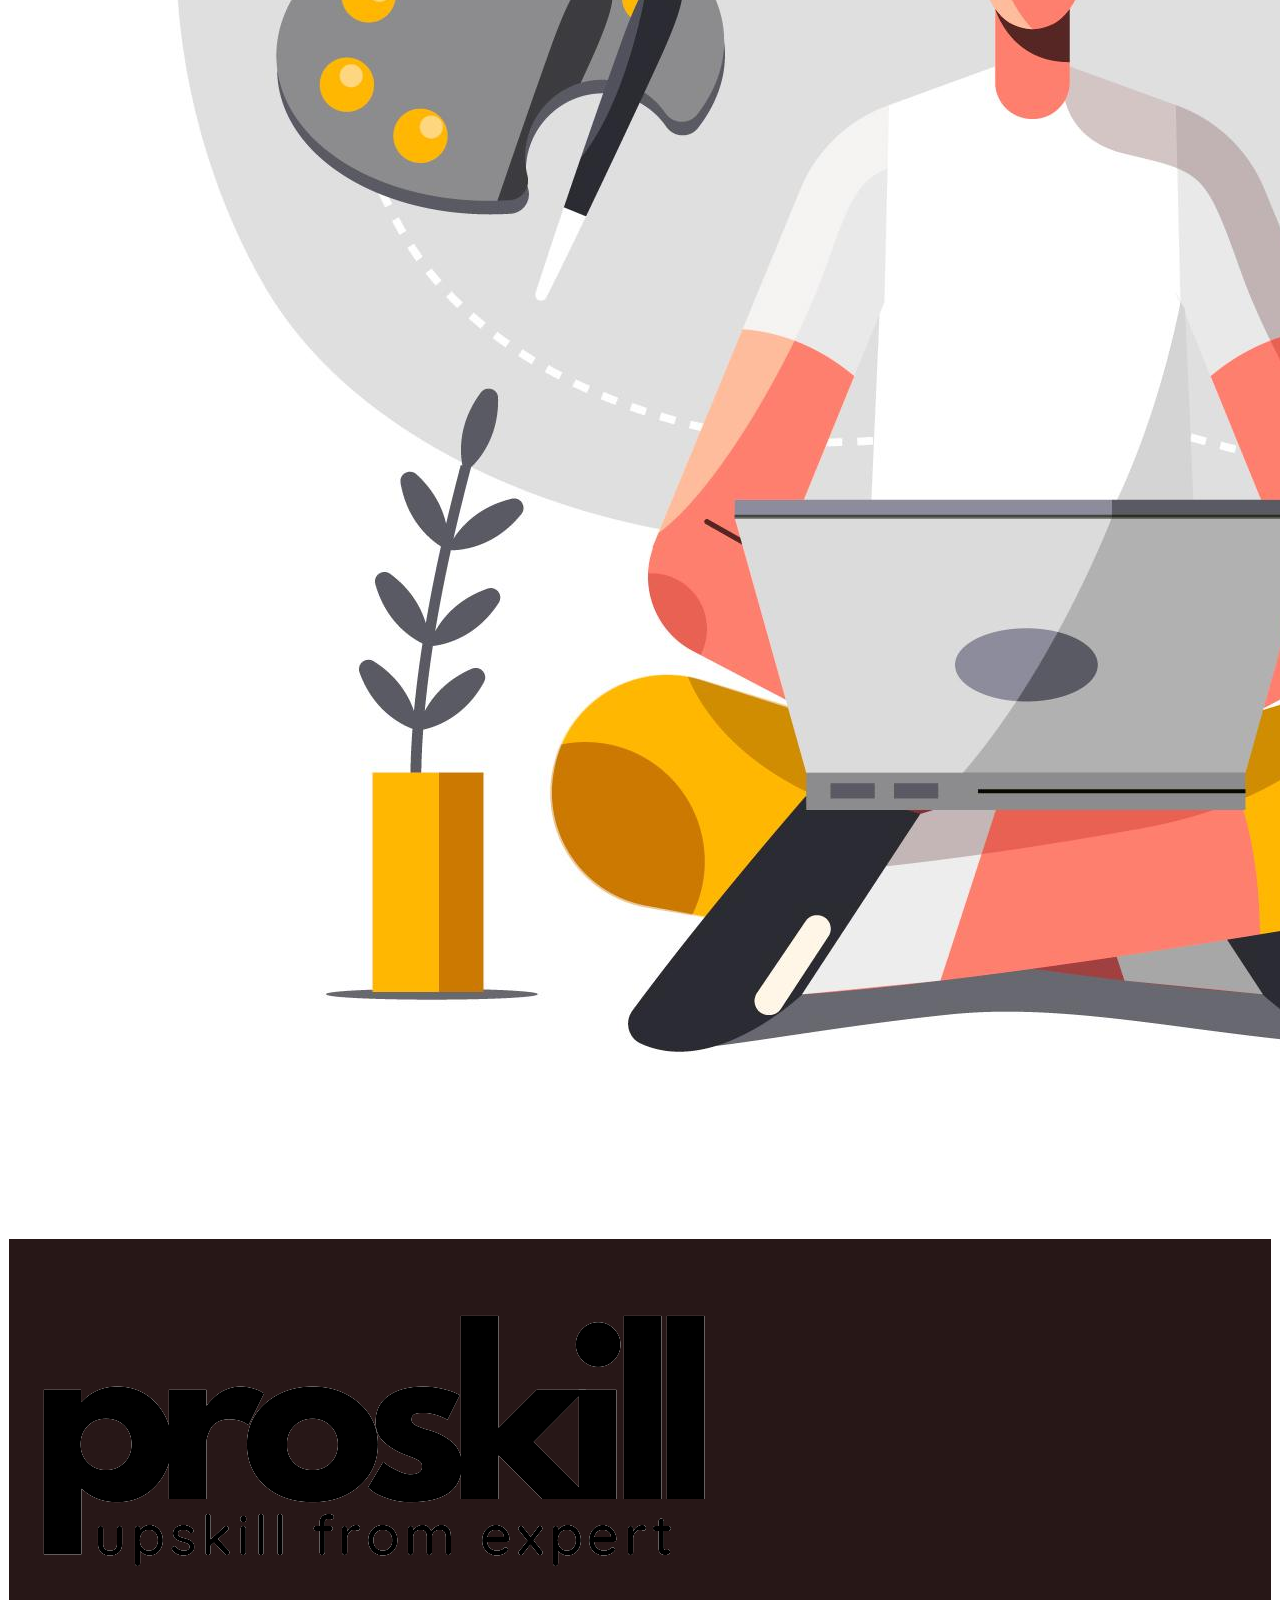
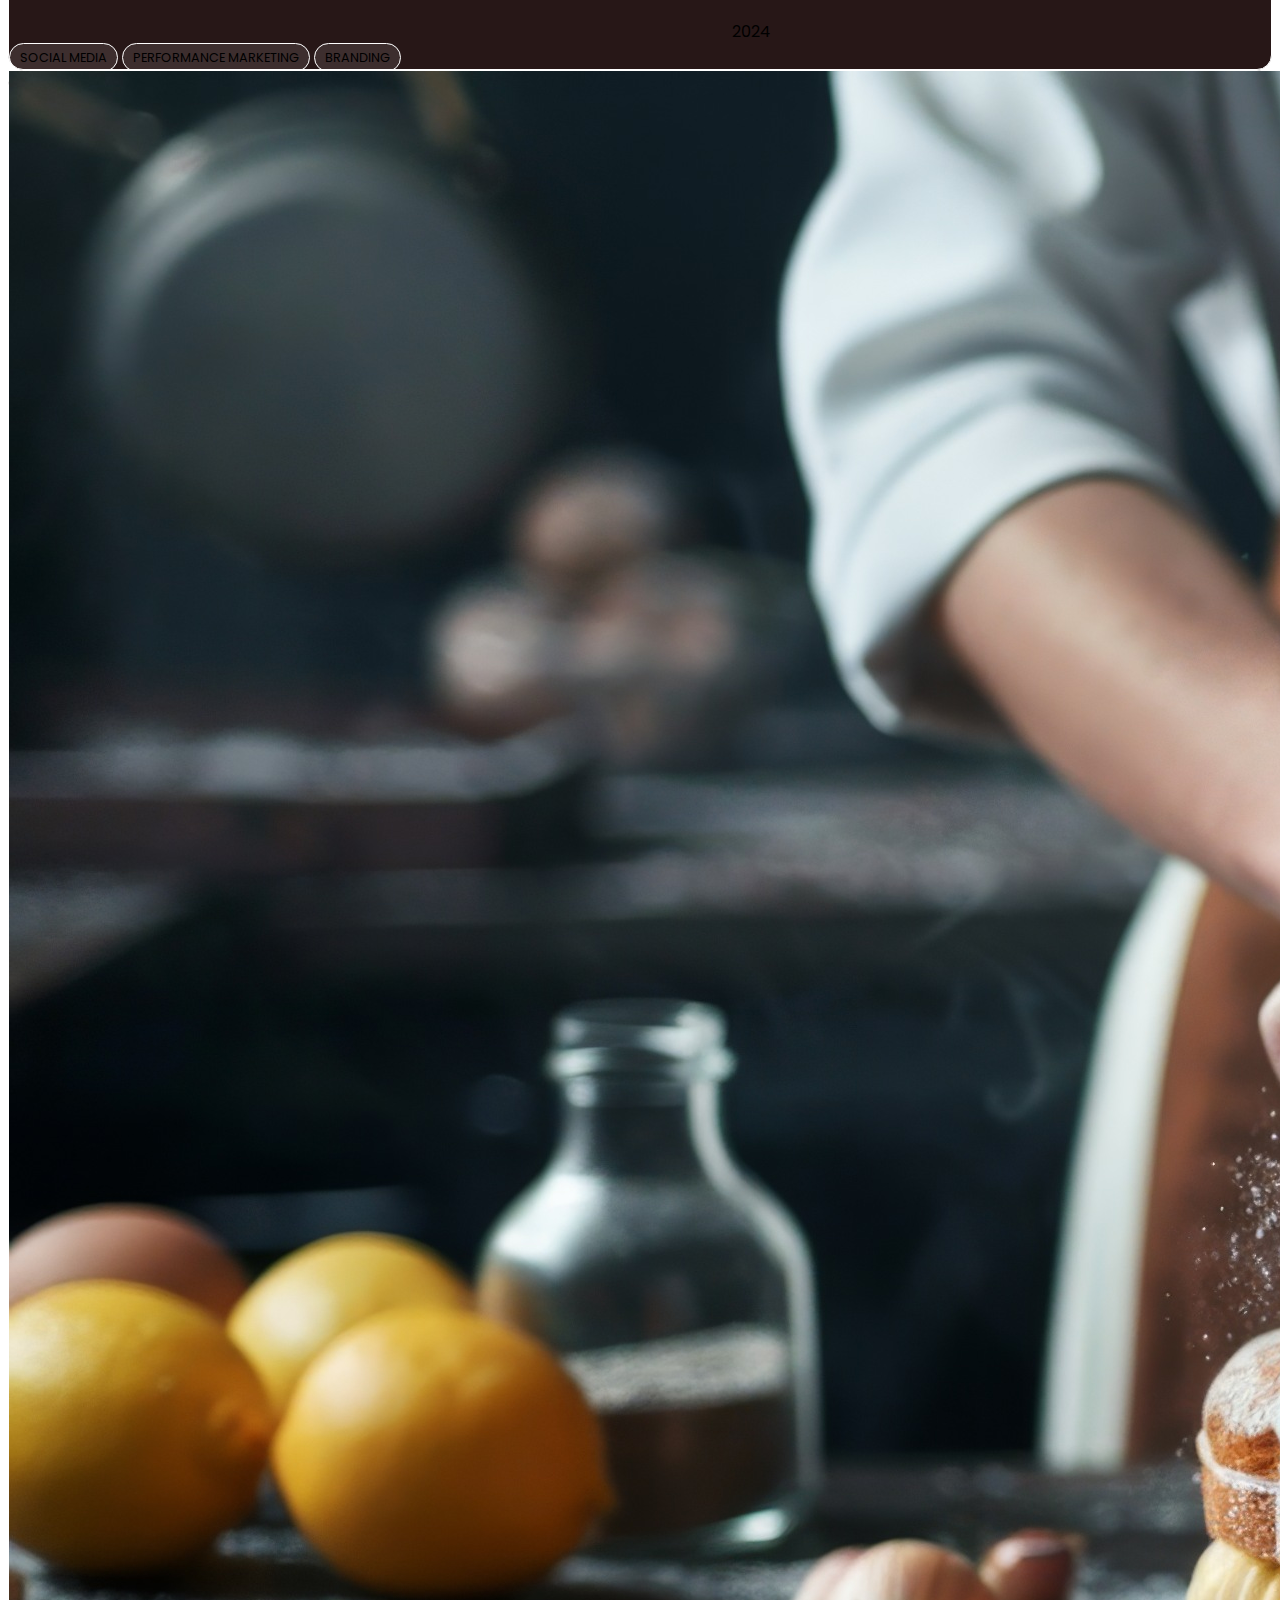
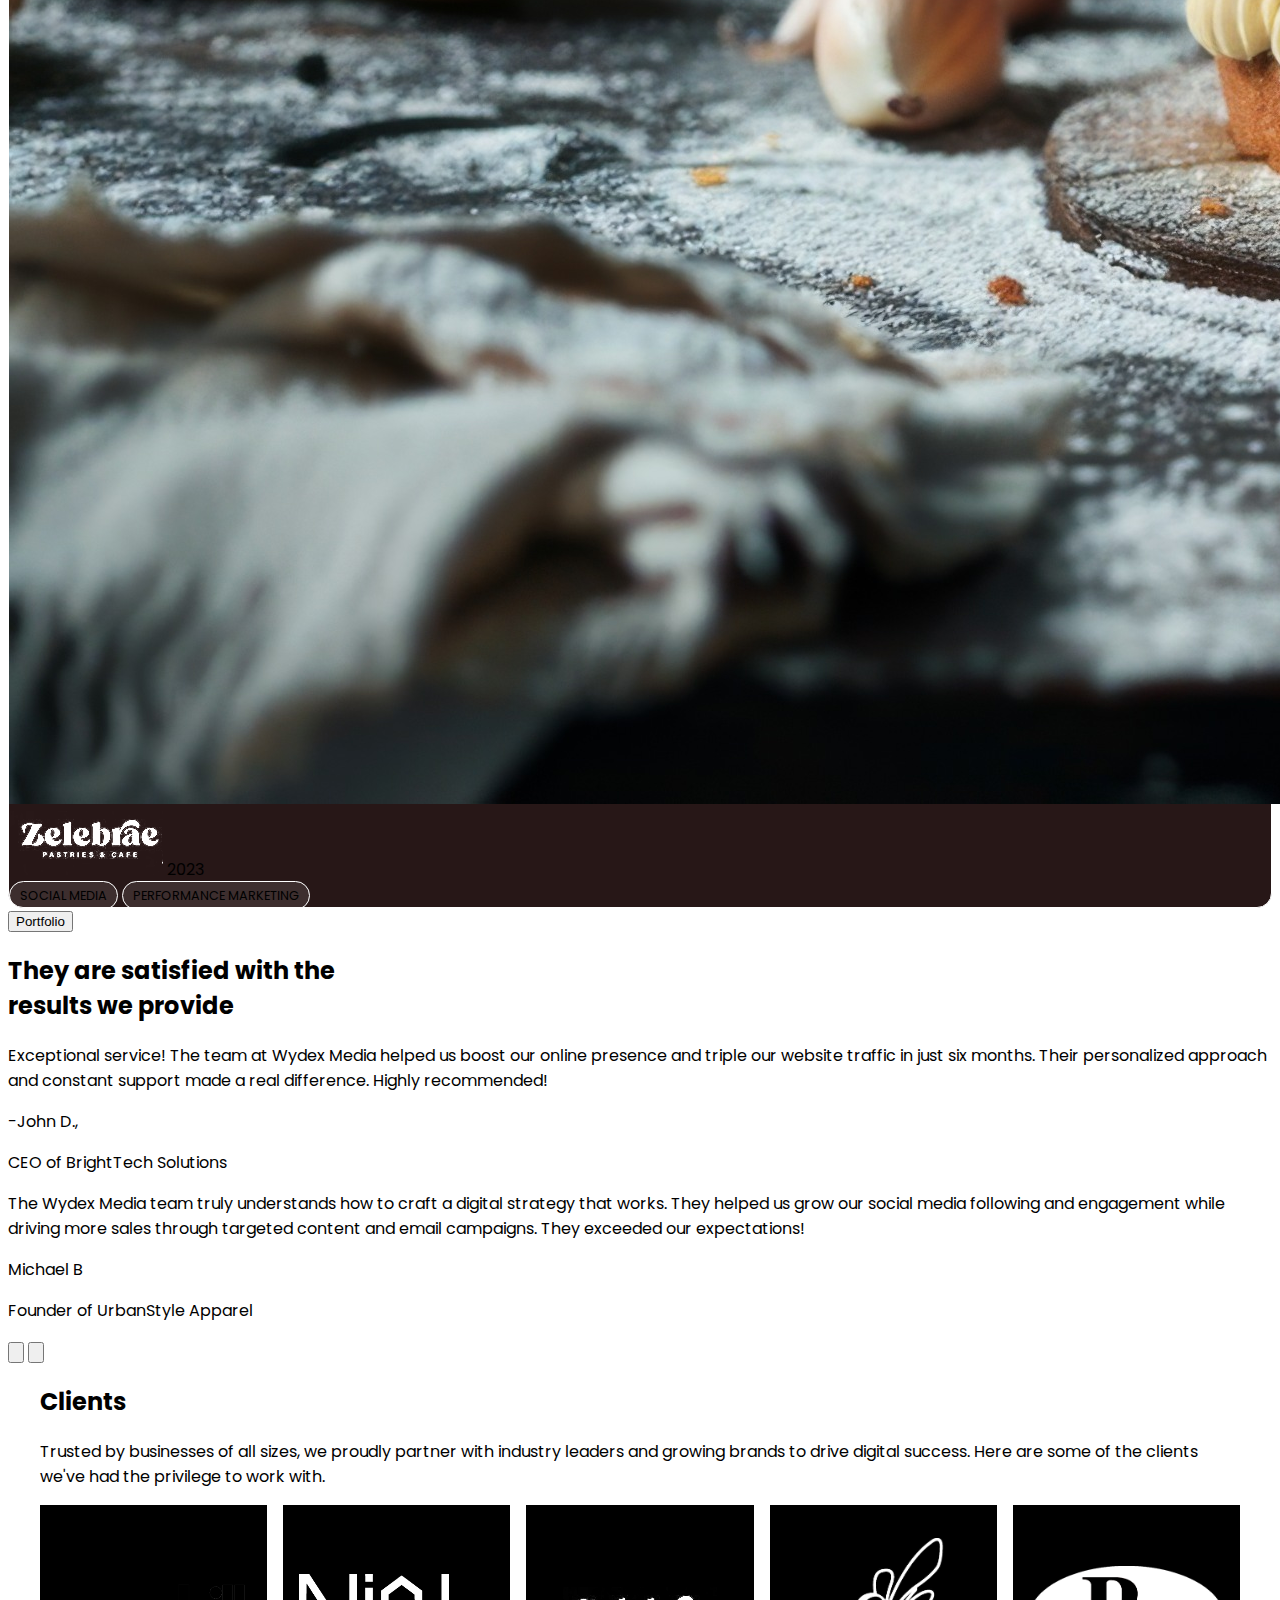
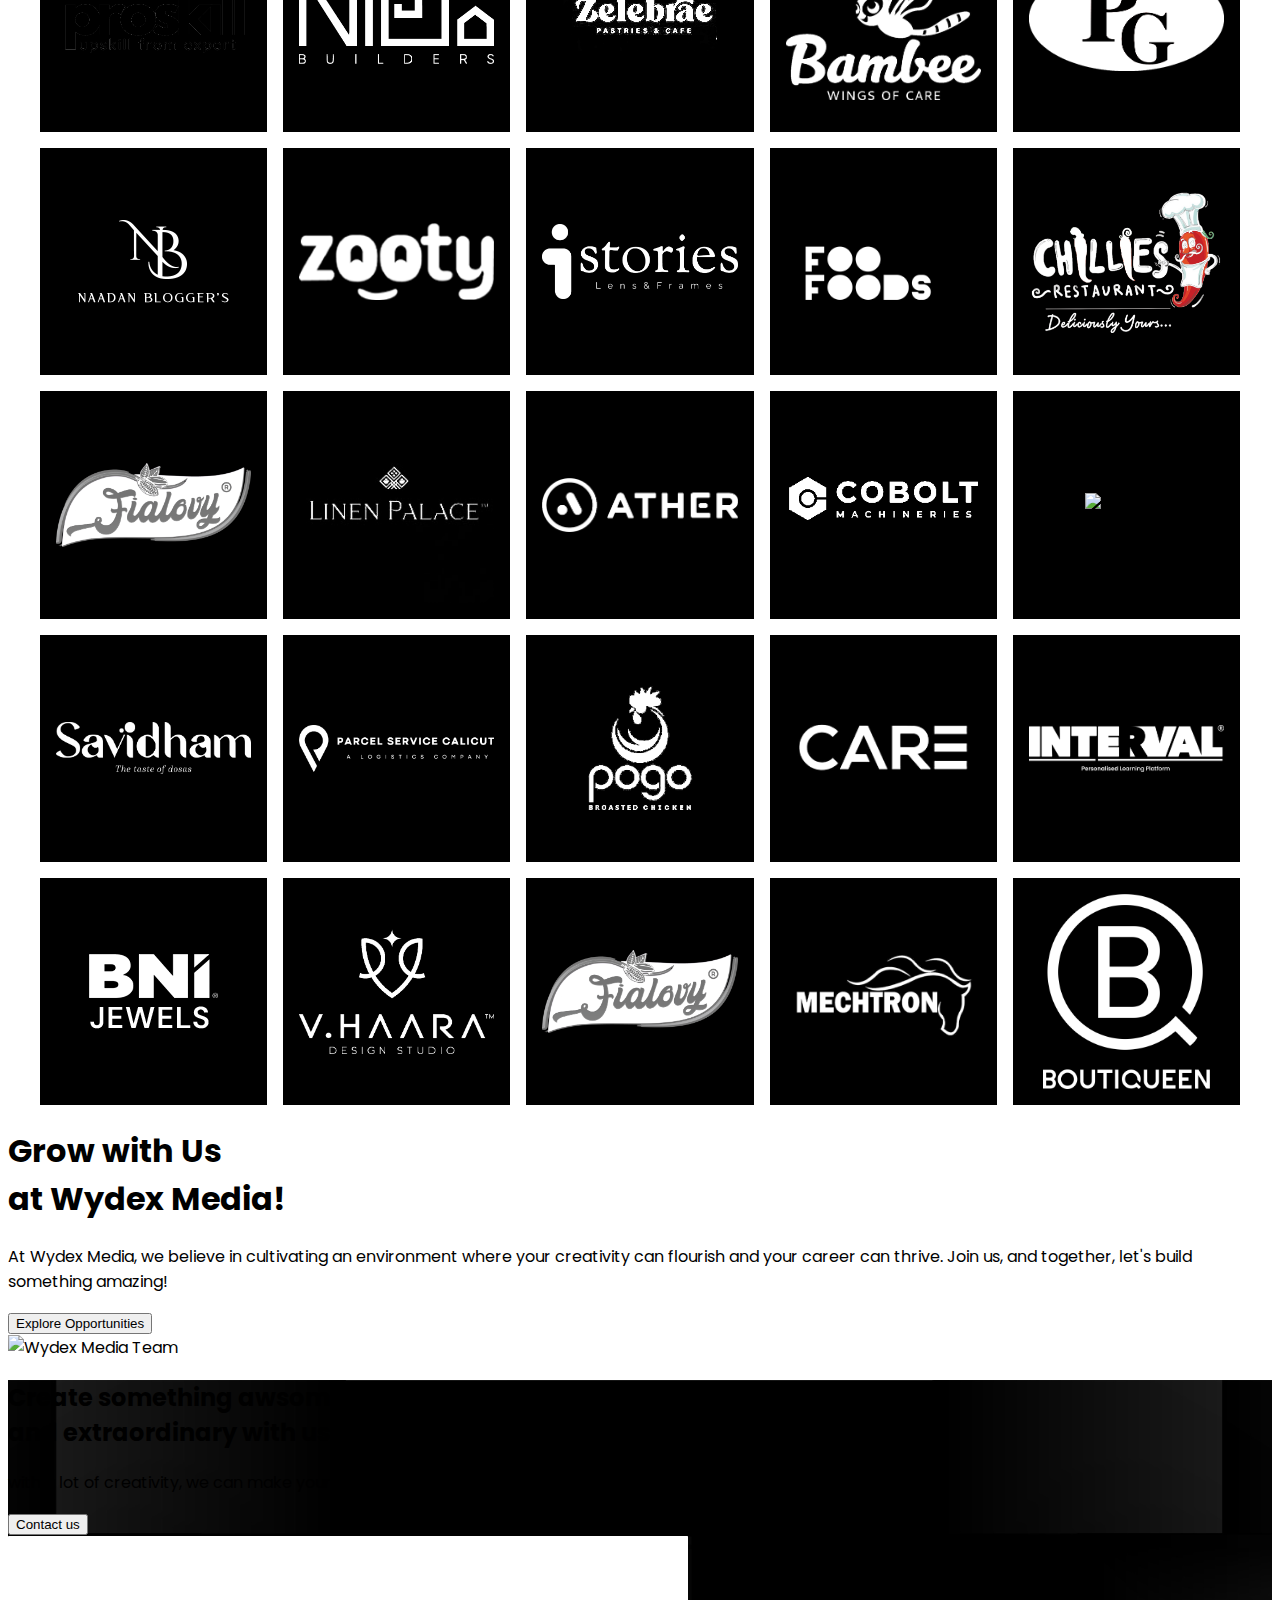
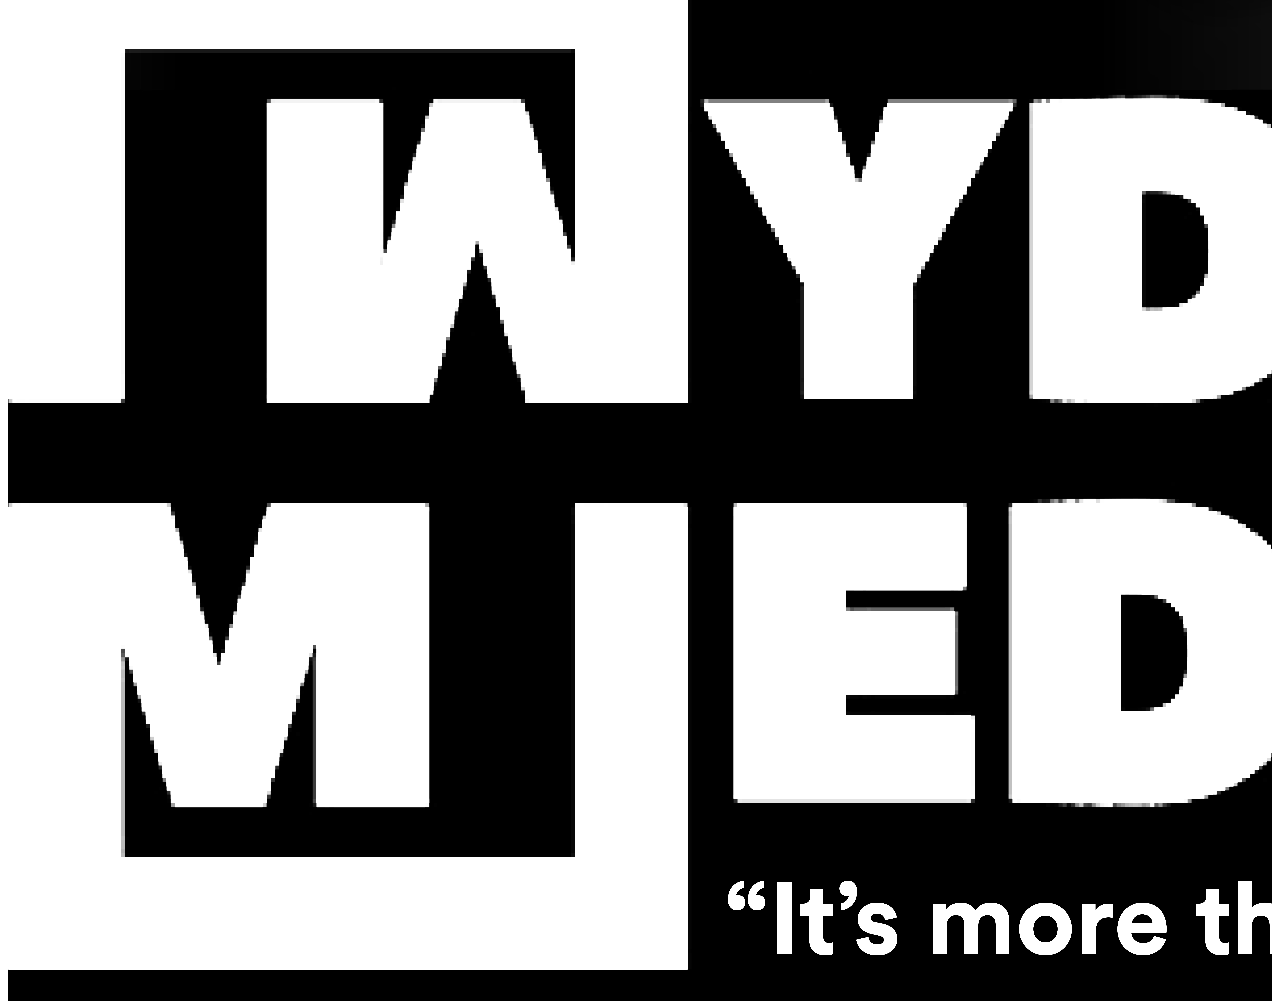
==== commit 19f76ced: "mobile and desktop redirect setup" ====
--- a/index.html
+++ b/index.html
@@ -3,562 +3,21 @@
 <head>
     <meta charset="UTF-8">
     <meta name="viewport" content="width=device-width, initial-scale=1.0">
-    <title>Wydex Media - Building Brands for the Digital Future</title>
-    <script src="https://cdn.tailwindcss.com"></script>
+    <title>Redirecting...</title>
     <script>
-        tailwind.config = {
-            theme: {
-                extend: {
-                    colors: {
-                        primary: '#4A90E2',
-                        secondary: '#F5A623',
-                    }
-                }
+        // Function to detect the device type
+        function redirectToDevice() {
+            if (window.innerWidth <= 768) { // Mobile screen size
+                window.location.href = "mobile.html";
+            } else { // Large screen size
+                window.location.href = "desktop.html";
             }
         }
+        // Call the function on load
+        window.onload = redirectToDevice;
     </script>
-    <style>
-        @import url('https://fonts.googleapis.com/css2?family=Poppins:wght@300;400;500;600;700&display=swap');
-        body {
-            font-family: 'Poppins', sans-serif;
-        }
-        .vertical-text {
-            writing-mode: vertical-rl;
-            text-orientation: mixed;
-            transform: rotate(180deg);
-        }
-
-        .portfolio-card {
-            background-color: #271717;
-            border-radius: 15px;
-            border:1px solid white;
-        }
-        .tag {
-            background-color: rgba(255, 255, 255, 0.1);
-            border-radius: 35px;
-            padding: 5px 10px;
-            font-size: 0.8rem;
-            border:1px solid white;
-        }
-
-        .service-item {
-            transition: all 0.3s ease;
-            padding: 1rem;
-            border-radius: 0.5rem;
-        }
-        .service-item.active {
-            background-color: rgba(85, 40, 6, 0.5); /* Dark brown with 50% opacity */
-            box-shadow: 0 4px 10px rgba(0, 0, 0, 0.2); /* Subtle shadow for depth */
-}
-        .nav-arrow {
-            cursor: pointer;
-            transition: transform 0.3s ease;
-        }
-        .nav-arrow:hover {
-            transform: scale(1.1);
-        }
-        .clients-section {
-            position: relative;
-            padding: 4rem 2rem 4rem 6rem;
-        }
-        .vertical-text {
-            position: absolute;
-            left: 1rem;
-            top: 50%;
-            transform: translateY(-50%) rotate(180deg);
-            writing-mode: vertical-rl;
-            text-orientation: mixed;
-            font-size: 2rem;
-            font-weight: bold;
-        }
-        .section-content {
-            max-width: 1200px;
-            margin: 0 auto;
-
-        }
-        .logo-grid {
-            display: grid;
-            grid-template-columns: repeat(5, 1fr);
-            gap: 1rem;
-        }
-        .logo-item {
-            background-color: #000000;
-            padding: 1rem;
-            display: flex;
-            justify-content: center;
-            align-items: center;
-            aspect-ratio: 1 / 1;
-        }
-        .logo-item img {
-            max-width: 100%;
-            max-height: 100%;
-            object-fit: contain;
-        }
-        @media (max-width: 1024px) {
-            .logo-grid {
-                grid-template-columns: repeat(4, 1fr);
-            }
-        }
-        @media (max-width: 768px) {
-            .logo-grid {
-                grid-template-columns: repeat(3, 1fr);
-            }
-        }
-        @media (max-width: 480px) {
-            .logo-grid {
-                grid-template-columns: repeat(2, 1fr);
-            }
-            .clients-section {
-                padding-left: 4rem;
-            }
-        }
-    </style>
 </head>
-<body class="bg-black">
-    <!-- Header with centered navbar -->
-    <main class="px-4 pb-4 text-center text-white" style="position: relative; min-height: 700px; background-image: url('images/Banner-background.jpg'); background-size: cover;">
-        <div style="position: absolute; top: 0; left: 0; right: 0; bottom: 0; background: rgba(0, 0, 0, 0.5); z-index: 1;"></div>
-        <div style="position: relative; z-index: 2;">
-        <header class="container mx-auto px-4 pt-6 pb-24">
-            <nav class="flex justify-between items-center">
-                <img src="images/Wydex-logo.png" alt="Wydex Media Logo" class="h-16">
-                <ul class="flex space-x-16">
-                    <li><a href="#" class="text-lg font-bold hover:text-purple-300">Home</a></li>
-                    <li><a href="#" class="text-lg font-bold hover:text-purple-300">About Us</a></li>
-                    <li><a href="#" class="text-lg font-bold hover:text-purple-300">Services</a></li>
-                    <li><a href="#" class="text-lg font-bold hover:text-purple-300">Portfolio</a></li>
-                    <li><a href="#" class="text-lg font-bold hover:text-purple-300">Testimonials</a></li>
-                    <li><a href="#" class="text-lg font-bold hover:text-purple-300">Careers</a></li>
-                </ul>
-                <button class="font-bold bg-white text-purple-900 px-6 py-2 rounded-full hover:bg-purple-100">Contact</button>
-            </nav>
-        </header>
-        <h1 class="text-6xl font-bold mb-6">Building Brands for the <br> Digital Future</h1>
-        <p class="text-2xl mb-4 max-w-3xl mx-auto">
-            We excel at enhancing your brand's online presence with customized digital marketing strategies crafted to boost traffic and elevate engagement
-        </p>
-        <p class="text-3xl font-semibold mb-16">Let's grow together!</p>
-        <button class="bg-white text-purple-900 px-8 py-3 rounded-full text-3xl font-semibold hover:bg-purple-100">Get Started</button>
-    </main>
-
-
-        <!-- About Section (White background, black text) -->
-        <section id="about" class="relative bg-black text-white py-24 flex">
-            <div class="absolute left-0 top-0 bottom-0 w-24 flex items-center justify-center">
-                <h2 class="vertical-text text-4xl font-bold">
-                    <span class="bg-gray-600  px-6 py-8">ABOUT US</span>
-                    </h2>
-            </div>
-            <div class="flex-1 flex items-center justify-center text-center md:text-left px-4">
-                <div>
-                    <h2 class="text-4xl font-bold mb-4">At <span class="bg-teal-600 px-2">Wydex Media,</span> we are a digital marketing agency</h2>
-                    <p class="mb-2 text-4xl">focused on driving growth and elevating brands online.</p>
-                    <p class="text-4xl text-gray-400 mb-4">Our expert team crafts tailored strategies that boost <br>engagement and deliver measurable results. Let us help <br>you achieve digital success.</p>
-                    <div class="flex">
-                    <p class="text-lg text-sm mb-4 mr-12">Our team of experts consists of digital marketers, web developers, UI/UX designers, and<br> other creative professionals who are passionate about creating amazing digital experiences.</p>
-                    
-                    <button class="bg-teal-600 text-white text-xl ml-12 px-4 py-2 rounded-full mb-8">Know more</button>
-                </div>
-                </div>
-            </div>
-        </section>
-
-        <!-- Services Section (Black background, white text) -->
-        <section id="services" class="relative bg-black text-white py-4">
-            <div class="absolute left-0 top-0 bottom-0 w-24 flex items-center justify-center">
-                <h2 class="vertical-text text-4xl font-bold">
-                    <span class="bg-gray-600 px-6 py-8">SERVICES</span>
-                </h2>
-            </div>
-            <div class="container mx-auto px-24">
-                <div class="flex items-center justify-between mb-6">
-                    <h2 class="text-5xl font-bold">Core Services</h2>
-                    <div>
-                        <p class="text-sm mb-2">The best service we offer to you and we are ready to realize</p>
-                        <p class="text-sm">the ideas you given us as best as possible</p>
-                        <button class="bg-teal-600 text-white px-4 py-2 rounded-full mt-4">Explore our Services</button>
-                    </div>
-                </div>
-        
-                <div class="grid grid-cols-2 gap-8">
-                    <div>
-                        <div id="service-1" class="service-item pb-4 mb-4 active" onclick="highlightService(0)">
-                            <h3 class="text-4xl font-semibold mb-2">01 SEO Optimization</h3>
-                            <p class="text-md text-gray-400">We optimize your website to rank higher on search engines, driving organic traffic and increasing visibility through keyword targeting, on-page SEO, and link building.</p>
-                        </div>
-                        <div id="service-2" class="service-item pb-4 mb-4" onclick="highlightService(1)">
-                            <h3 class="text-4xl font-semibold mb-2">02 Social Media Marketing</h3>
-                            <p class="text-md text-gray-400">Grow your brand's presence on platforms like Facebook and Instagram with targeted content, paid ads, and community engagement that boosts reach and conversions.</p>
-                        </div>
-                        <div id="service-3" class="service-item pb-4 mb-4" onclick="highlightService(2)">
-                            <h3 class="text-4xl font-semibold mb-2">03 Web Design & Development</h3>
-                            <p class="text-md text-gray-400">We build custom, responsive websites optimized for user experience, speed, and functionality to elevate your online presence and enhance conversions.</p>
-                        </div>
-                    </div>
-                    <div class="flex items-center justify-center">
-                        <img id="service-image" src="images/ss.png" alt="Service Image" class="w-3/4 max-w-full h-auto">
-                    </div>
-                </div>
-        
-                <div class="flex justify-center mt-8">
-                    <svg xmlns="http://www.w3.org/2000/svg" width="84" height="84" viewBox="0 0 24 24" fill="none" stroke="currentColor" stroke-width="2" stroke-linecap="round" stroke-linejoin="round" class="nav-arrow animate-bounce" onclick="toggleService()">
-                        <circle cx="12" cy="12" r="10"></circle>
-                        <polyline points="8 12 12 16 16 12"></polyline>
-                        <line x1="12" y1="8" x2="12" y2="16"></line>
-                    </svg>
-                </div>
-            </div>
-        </section>
-        <!-- Core Values Section (Black background, white text) -->
-        <section id="core-values" class="relative bg-white text-black py-20">
-            <div class="absolute left-0 top-0 bottom-0 w-24 flex items-center justify-center">
-                <h2 class="vertical-text text-4xl font-bold">
-                    <span class="bg-gray-200 px-6 py-8">CORE VALUES</span>
-                </h2>
-            </div>
-            <div class="flex-1 flex items-center justify-center text-center md:text-left px-4 py-20">
-                <div class="px-8">
-                    <div class="flex items-center mb-6">
-                        <h2 class="text-8xl font-bold mr-4">360</h2>
-                        <div>
-                            <p class="text-5xl font-semibold">Degree</p>
-                            <p class="text-5xl font-semibold">Marketing Support</p>
-                        </div>
-                        <img src="images/support.png" alt="Marketing icon" class="w-56 h-56 object-cover">
-                    </div>
-                    
-                    <p class="text-2xl mb-6">
-                        We provide end-to-end marketing solutions, covering every touchpoint<br>
-                        of your brand's journey, ensuring a seamless and consistent approach<br>
-                        across all digital platforms.
-                    </p>
-                    
-                    <div class="bg-teal-500 w-1/4 h-2 rounded"></div>
-                </div>
-            </div>
-        </section>
-
-
-        <!-- Portfolio Section (White background, black text) -->
-        <section id="portfolio" class="relative min-h-screen bg-black text-white py-20">
-            <div class="absolute left-0 top-0 bottom-0 w-24 flex items-center justify-center">
-                <h2 class="vertical-text text-4xl font-bold">
-                    <span class="bg-gray-600  px-6 py-8">PORTFOLIO</span>
-                    </h2>
-            </div>
-            <div class="container mx-auto px-24">
-                <div class="container mx-auto px-4 py-8">
-                    <div class="flex">
-                        <!-- Main content -->
-                        <div class="flex-grow">
-                            <div class="flex justify-between items-start mb-8">
-                                <div class="max-w-xl">
-                                    <p class="text-2xl text-gray-400 mb-4">More than 25 successful projects, more than 30 satisfied clients. Join us on this creative journey with many success stories and see how we bring companies and businesses to life.</p>
-                                </div>
-                                <h2 class="text-6xl font-bold">Be inspired by<br>our work</h2>
-                            </div>
-                            
-                            <div class="grid grid-cols-2 gap-6">
-                                <!-- Portfolio Item 1 -->
-                                <div class="portfolio-card p-4">
-                                    <img src="images/Nilam-home.jpg" alt="Nielo Project" class="w-full h-2/3 object-cover rounded-lg mb-4">
-                                    <div class="flex justify-between items-center mb-2">
-                                        <img src="images/Nilam-logo.png" alt="Nielo Logo" class="h-8">
-                                        <span class="text-gray-400">2024</span>
-                                    </div>
-                                    <div class="flex text-4xl flex-wrap gap-2">
-                                        <span class="tag">SOCIAL MEDIA</span>
-                                        <span class="tag">PERFORMANCE MARKETING</span>
-                                    </div>
-                                </div>
-                                
-                                <!-- Portfolio Item 2 -->
-                                <div class="portfolio-card p-4">
-                                    <img src="images/nadanbloggers.jpg" alt="Nadian Blogger's Project" class="w-full h-2/3 object-cover rounded-lg mb-4">
-                                    <div class="flex justify-between items-center mb-2">
-                                        <img src="images/NAADAN-BLOGGER’S-copy.png" alt="Nadian Blogger's Logo" class="h-8">
-                                        <span class="text-gray-400">2024</span>
-                                    </div> 
-                                    <div class="flex text-4xl flex-wrap gap-2">
-                                        <span class="tag">PACKAGE DESIGN</span>
-                                        <span class="tag">PERFORMANCE MARKETING</span>
-                                        <span class="tag">BRANDING</span>
-                                    </div>
-                                </div>
-                                
-                                <!-- Portfolio Item 3 -->
-                                <div class="portfolio-card p-4">
-                                    <img src="images/proskill.jpg" alt="Proskill Project" class="w-full h-2/3 object-cover rounded-lg mb-4">
-                                    <div class="flex text-4xl justify-between items-center mb-2">
-                                        <img src="images/Proskill-Logo.png" alt="Proskill Logo" class="h-8">
-                                        <span class="text-gray-400">2024</span>
-                                    </div>
-                                    <div class="flex flex-wrap gap-2">
-                                        <span class="tag">SOCIAL MEDIA</span>
-                                        <span class="tag">PERFORMANCE MARKETING</span>
-                                        <span class="tag">BRANDING</span>
-                                    </div>
-                                </div>
-                                
-                                <!-- Portfolio Item 4 -->
-                                <div class="portfolio-card p-4">
-                                    <img src="images/zebre.jpg" alt="Zelebrae Project" class="w-full h-2/3 object-cover rounded-lg mb-4">
-                                    <div class="flex text-4xl justify-between items-center mb-2">
-                                        <img src="images/Zelebrae-logo.png" alt="Zelebrae Logo" class="h-8">
-                                        <span class="text-gray-400">2023</span>
-                                    </div>
-                                    <div class="flex flex-wrap gap-2">
-                                        <span class="tag">SOCIAL MEDIA</span>
-                                        <span class="tag">PERFORMANCE MARKETING</span>
-                                    </div>
-                                </div>
-                            </div>
-                            
-                            <div class="flex justify-center mt-8">
-                                <button class="bg-teal-600 text-3xl text-white px-6 py-2 rounded-full">Portfolio</button>
-                            </div>
-                        </div>
-                    </div>
-                </div>
-            </div>
-        </section>
-
-        
-        <!-- Testimonials Section -->
-<section id="testimonials" class="relative bg-white text-black py-20">
-    <div class="absolute left-0 top-0 bottom-0 w-24 flex items-center justify-center">
-        <h2 class="vertical-text text-4xl font-bold">
-            <span class="bg-gray-200 px-6 py-8">TESTIMONIALS</span>
-        </h2>
-    </div>
-    <div class="container mx-auto px-24">
-        <div class="flex-grow">
-            <h2 class="text-5xl font-bold mb-12">They are satisfied with the<br>results we provide</h2>
-            
-            <div class="grid grid-cols-2 gap-8">
-                <!-- Testimonial 1 -->
-                <div>
-                    <p class="text-gray-700 mb-4">Exceptional service! The team at Wydex Media helped us boost our online presence and triple our website traffic in just six months. Their personalized approach and constant support made a real difference. Highly recommended!</p>
-                    <p class="font-bold">-John D.,</p>
-                    <p class="text-gray-600">CEO of BrightTech Solutions</p>
-                </div>
-                
-                <!-- Testimonial 2 -->
-                <div>
-                    <p class="text-gray-700 mb-4">The Wydex Media team truly understands how to craft a digital strategy that works. They helped us grow our social media following and engagement while driving more sales through targeted content and email campaigns. They exceeded our expectations!</p>
-                    <p class="font-bold">Michael B</p>
-                    <p class="text-gray-600">Founder of UrbanStyle Apparel</p>
-                </div>
-            </div>
-        </div>
-    </div>
-    
-    <!-- Navigation buttons -->
-    <div class="absolute right-8 top-8 flex space-x-2">
-        <button class="prev-btn bg-orange-400 text-white rounded-full w-10 h-10 flex items-center justify-center focus:outline-none">
-            <svg xmlns="http://www.w3.org/2000/svg" fill="none" viewBox="0 0 24 24" stroke="currentColor" class="w-6 h-6">
-                <path stroke-linecap="round" stroke-linejoin="round" stroke-width="2" d="M15 19l-7-7 7-7" />
-            </svg>
-        </button>
-        <button class="next-btn bg-orange-400 text-white rounded-full w-10 h-10 flex items-center justify-center focus:outline-none">
-            <svg xmlns="http://www.w3.org/2000/svg" fill="none" viewBox="0 0 24 24" stroke="currentColor" class="w-6 h-6">
-                <path stroke-linecap="round" stroke-linejoin="round" stroke-width="2" d="M9 5l7 7-7 7" />
-            </svg>
-        </button>
-    </div>
-</section>
-
-        <!-- Clients Section (Black background, white text) -->
-        <section id="clients" class="relative min-h-screen bg-black text-white py-20">
-            <div class="absolute left-0 top-0 bottom-0 w-24 flex items-center justify-center">
-                <h2 class="vertical-text text-4xl font-bold">
-                    <span class="bg-gray-600  px-6 py-8">CLIENTS</span>
-                    </h2>
-            </div>
-            <div class="container mx-auto px-24">
-                <div class="section-content">
-                    <div class="flex py-12">
-                    <h2 class="font-bold text-6xl">Clients</h2>
-                    <p class="text-xl px-20">Trusted by businesses of all sizes, we proudly partner with industry leaders and growing brands to drive digital success. Here are some of the clients we've had the privilege to work with.</p>
-                    </div>
-                    <div class="logo-grid">
-                        <div class="logo-item"><img src="images/Proskill-Logo.png" alt="Client 1"></div>
-                        <div class="logo-item"><img src="images/Nilam-logo.png" alt="Client 2"></div>
-                        <div class="logo-item"><img src="images/Zelebrae-logo.png" alt="Client 3"></div>
-                        <div class="logo-item"><img src="images/Bambee-logo.png" alt="Client 4"></div>
-                        <div class="logo-item"><img src="images/PG-logo.png" alt="Client 5"></div>
-                        <div class="logo-item"><img src="images/NAADAN-BLOGGER’S-copy.png" alt="Client 6"></div>
-                        <div class="logo-item"><img src="images/Zooty.png" alt="Client 7"></div>
-                        <div class="logo-item"><img src="images/Istories.png" alt="Client 8"></div>
-                        <div class="logo-item"><img src="images/Foo-foods.png" alt="Client 9"></div>
-                        <div class="logo-item"><img src="images/Chillies.png" alt="Client 10"></div>
-                        <div class="logo-item"><img src="images/Fialovy.png" alt="Client 11"></div>
-                        <div class="logo-item"><img src="images/Linen-palace.png" alt="Client 12"></div>
-                        <div class="logo-item"><img src="images/Ather.png" alt="Client 24"></div>
-                        <div class="logo-item"><img src="images/Cobolt-logo.png" alt="Client 13"></div>
-                        <div class="logo-item"><img src="images/UMAI-logo.png" alt="Client 14"></div>
-                        <div class="logo-item"><img src="images/Savidham.png" alt="Client 15"></div>
-                        <div class="logo-item"><img src="images/Parcel-service-logo.png" alt="Client 16"></div>
-                        <div class="logo-item"><img src="images/Pogo.png" alt="Client 17"></div>
-                        <div class="logo-item"><img src="images/CARE.png" alt="Client 18"></div>
-                        <div class="logo-item"><img src="images/Interval.png" alt="Client 19"></div>
-                        <div class="logo-item"><img src="images/BNI-logo.png" alt="Client 20"></div>
-                        <div class="logo-item"><img src="images/Vhara.png" alt="Client 21"></div>
-                        <div class="logo-item"><img src="images/Fialovy.png" alt="Client 22"></div>
-                        <div class="logo-item"><img src="images/Mectron.png" alt="Client 23"></div>
-    
-                        <div class="logo-item"><img src="images/Boutiqueen.png" alt="Client 25"></div>
-                    </div>
-                </div>
-            </div>
-        </section>
-
-        <!-- Careers Section (White background, black text) -->
-        <section id="careers" class="relative bg-white text-black py-24">
-            <div class="absolute left-0 top-0 bottom-0 w-24 flex items-center justify-center">
-                <h2 class="vertical-text text-4xl font-bold">
-                    <span class="bg-gray-200 px-6 py-8">CAREERS</span>
-                </h2>
-            </div>
-            <div class="container mx-auto px-24 items-center">
-                <div class="flex-grow"></div>
-                <div class="flex flex-col md:flex-row items-center">
-                    <div class="md:w-1/2 p-8">
-                        <h1 class="text-6xl font-bold mb-4">Grow with Us<br>at <span class="text-teal-600">Wydex Media!</span></h1>
-                        <p class="text-2xl text-gray-600 mb-12">
-                            At Wydex Media, we believe in cultivating an environment where your creativity can flourish and your career can thrive. Join us, and together, let's build something amazing!
-                        </p>
-                        <button class="bg-teal-600 text-2xl text-white font-semibold py-2 px-4 rounded-full hover:bg-teal-700 transition duration-300">
-                            Explore Opportunities
-                        </button>
-                    </div>
-                    <div class="md:w-1/2">
-                        <img src="images/team.jpg" alt="Wydex Media Team" class="w-full h-auto object-cover">
-                    </div>
-                </div>
-                </div>
-            </div>
-        </section>
-        
-        <!-- Contact Section -->
-        <!-- <section id="contact" class="relative min-h-screen bg-gray-100 py-20">
-            <div class="absolute left-0 top-0 bottom-0 w-24 flex items-center justify-center">
-                <h2 class="vertical-text text-4xl font-bold text-gray-800">CONTACT</h2>
-            </div>
-            <div class="container mx-auto px-24">
-                <div class="max-w-lg mx-auto">
-                    <form>
-                        <div class="mb-4">
-                            <input type="text" placeholder="Your Name" class="w-full px-4 py-2 rounded-lg border focus:outline-none focus:border-primary">
-                        </div>
-                        <div class="mb-4">
-                            <input type="email" placeholder="Your Email" class="w-full px-4 py-2 rounded-lg border focus:outline-none focus:border-primary">
-                        </div>
-                        <div class="mb-4">
-                            <textarea placeholder="Your Message" rows="4" class="w-full px-4 py-2 rounded-lg border focus:outline-none focus:border-primary"></textarea>
-                        </div>
-                        <button type="submit" class="w-full bg-primary text-white font-bold py-3 px-8 rounded-full hover:bg-opacity-90 transition duration-300">Send Message</button>
-                    </form>
-                </div>
-            </div>
-        </section> -->
-    </main>
-
-    <!-- Footer -->
-    <footer class="text-white py-24 px-4" style="background-image: url('images/footerbg.jpg');background-size: cover; background-position: center;";>
-        <div class="container mx-auto">
-            <div class="text-center mb-12">
-                <h2 class="text-5xl font-bold mb-4">Create something awsome<br>and extraordinary with us</h2>
-                <p class="text-gray-400 text-xl mb-8">with a lot of creativity, we can make your dream come true</p>
-                <button class="bg-teal-600 text-2xl text-white font-semibold py-2 px-6 rounded-full hover:bg-teal-700 transition duration-300">
-                    Contact us
-                </button>
-            </div>
-            
-            <div class="grid grid-cols-1 md:grid-cols-4 gap-8 mb-12">
-                <div>
-                    <img src="images/Wydex-logo.png" alt="Wydex Media Logo" class="h-16">
-                    <p class="text-sm text-gray-400">
-                        <br>
-                        3rd floor,Hilite Business Park,Tower<br>
-                        2(#2327) Hilite City, Calicut, India<br>
-                        673014
-                    </p>
-                </div>
-                <div>
-                    <h3 class="text-lg font-semibold mb-4">Navigation</h3>
-                    <ul class="text-sm text-gray-400">
-                        <li class="mb-2">Home</li>
-                        <li class="mb-2">About us</li>
-                        <li class="mb-2">Services</li>
-                        <li class="mb-2">Portfolio</li>
-                        <li class="mb-2">Testimonials</li>
-                        <li class="mb-2">Careers</li>
-                    </ul>
-                </div>
-                <div>
-                    <h3 class="text-lg font-semibold mb-4">Socials</h3>
-                    <ul class="text-sm text-gray-400">
-                        <li class="mb-2">Linked in</li>
-                        <li class="mb-2">Instagram</li>
-                        <li class="mb-2">Facebok</li>
-                    </ul>
-                </div>
-                <div>
-                    <h3 class="text-lg font-semibold mb-4">Services</h3>
-                    <ul class="text-sm text-gray-400">
-                        <li class="mb-2">SEO Optimization</li>
-                        <li class="mb-2">Social Media Marketing</li>
-                        <li class="mb-2">PPC Advertising</li>
-                        <li class="mb-2">Content Marketing</li>
-                        <li class="mb-2">Email Marketing</li>
-                        <li class="mb-2">Web Design & Development</li>
-                        <li class="mb-2">Analytics and Reporting</li>
-                        <li class="mb-2">Digital Strategy & Consulting</li>
-                    </ul>
-                </div>
-            </div>
-            
-            <div class="border-t border-gray-800 pt-8 flex flex-col md:flex-row justify-between items-center">
-                <p class="text-sm text-gray-400 mb-4 md:mb-0">Wydex media © 2024 All rights reserved</p>
-                <p class="text-sm text-gray-400">
-                    <a href="#" class="hover:text-white">Privacy Policy</a> | <a href="#" class="hover:text-white">Terms & Conditions</a>
-                </p>
-            </div>
-        </div>
-    </footer>
-    <script>
-        let currentServiceIndex = 0;
-        const services = [
-            { image: "images/ss.png" },
-            { image: "images/social.jpeg" },
-            { image: "images/web.jpeg" }
-        ];
-    
-        function highlightService(index) {
-            const serviceItems = document.querySelectorAll('.service-item');
-            serviceItems.forEach((item, i) => {
-                item.classList.remove('active');
-                if (i === index) {
-                    item.classList.add('active');
-                    currentServiceIndex = index;
-                    document.getElementById('service-image').src = services[index].image;
-                }
-            });
-        }
-    
-    function toggleService(isScrollingUp) {
-        const arrow = document.querySelector('.nav-arrow');
-        if (isScrollingUp) {
-            arrow.style.transform = 'rotate(180deg)';
-            currentServiceIndex = (currentServiceIndex-1 + services.length) % services.length;
-        } else {
-            arrow.style.transform = 'rotate(0deg)';
-            currentServiceIndex = (currentServiceIndex+1) % services.length;
-        }
-        highlightService(currentServiceIndex);
-        
-    }
-    </script>
+<body>
+    <p>Redirecting you to the appropriate version...</p>
 </body>
-</html>+</html>
